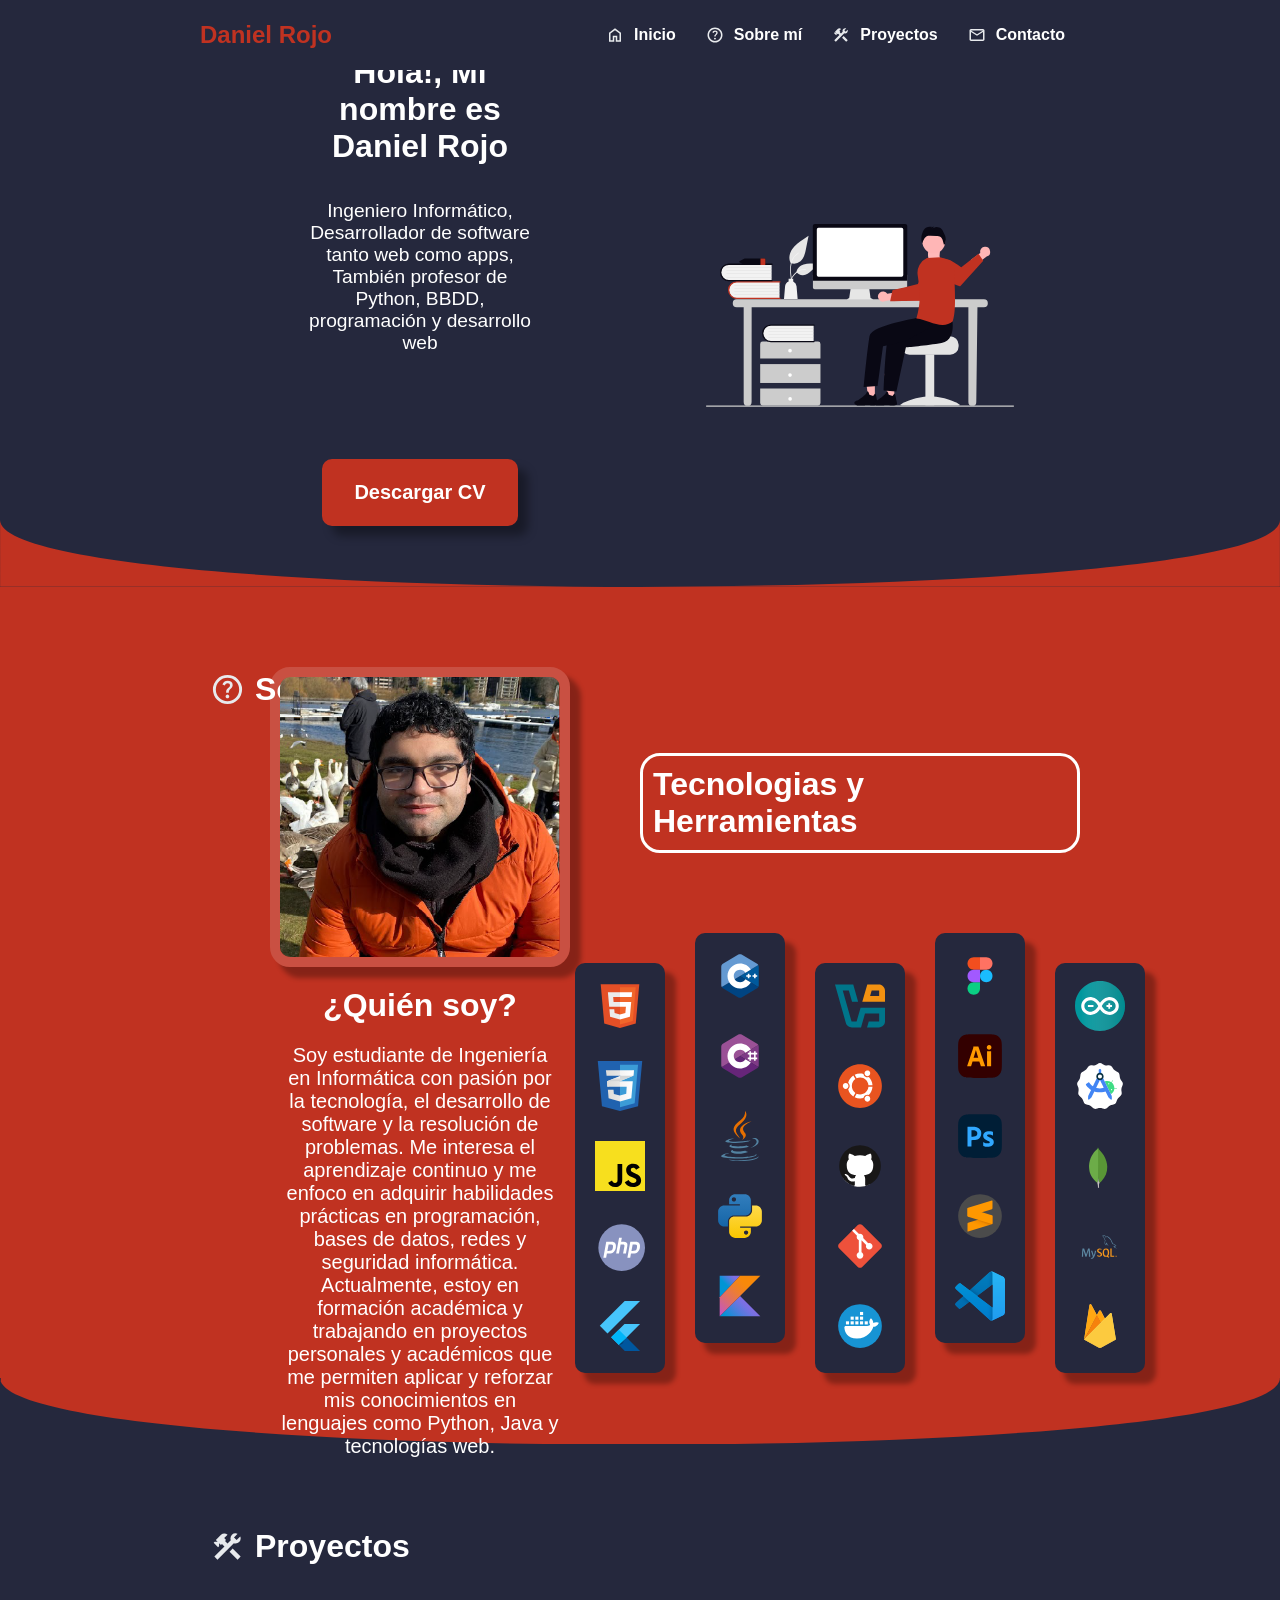
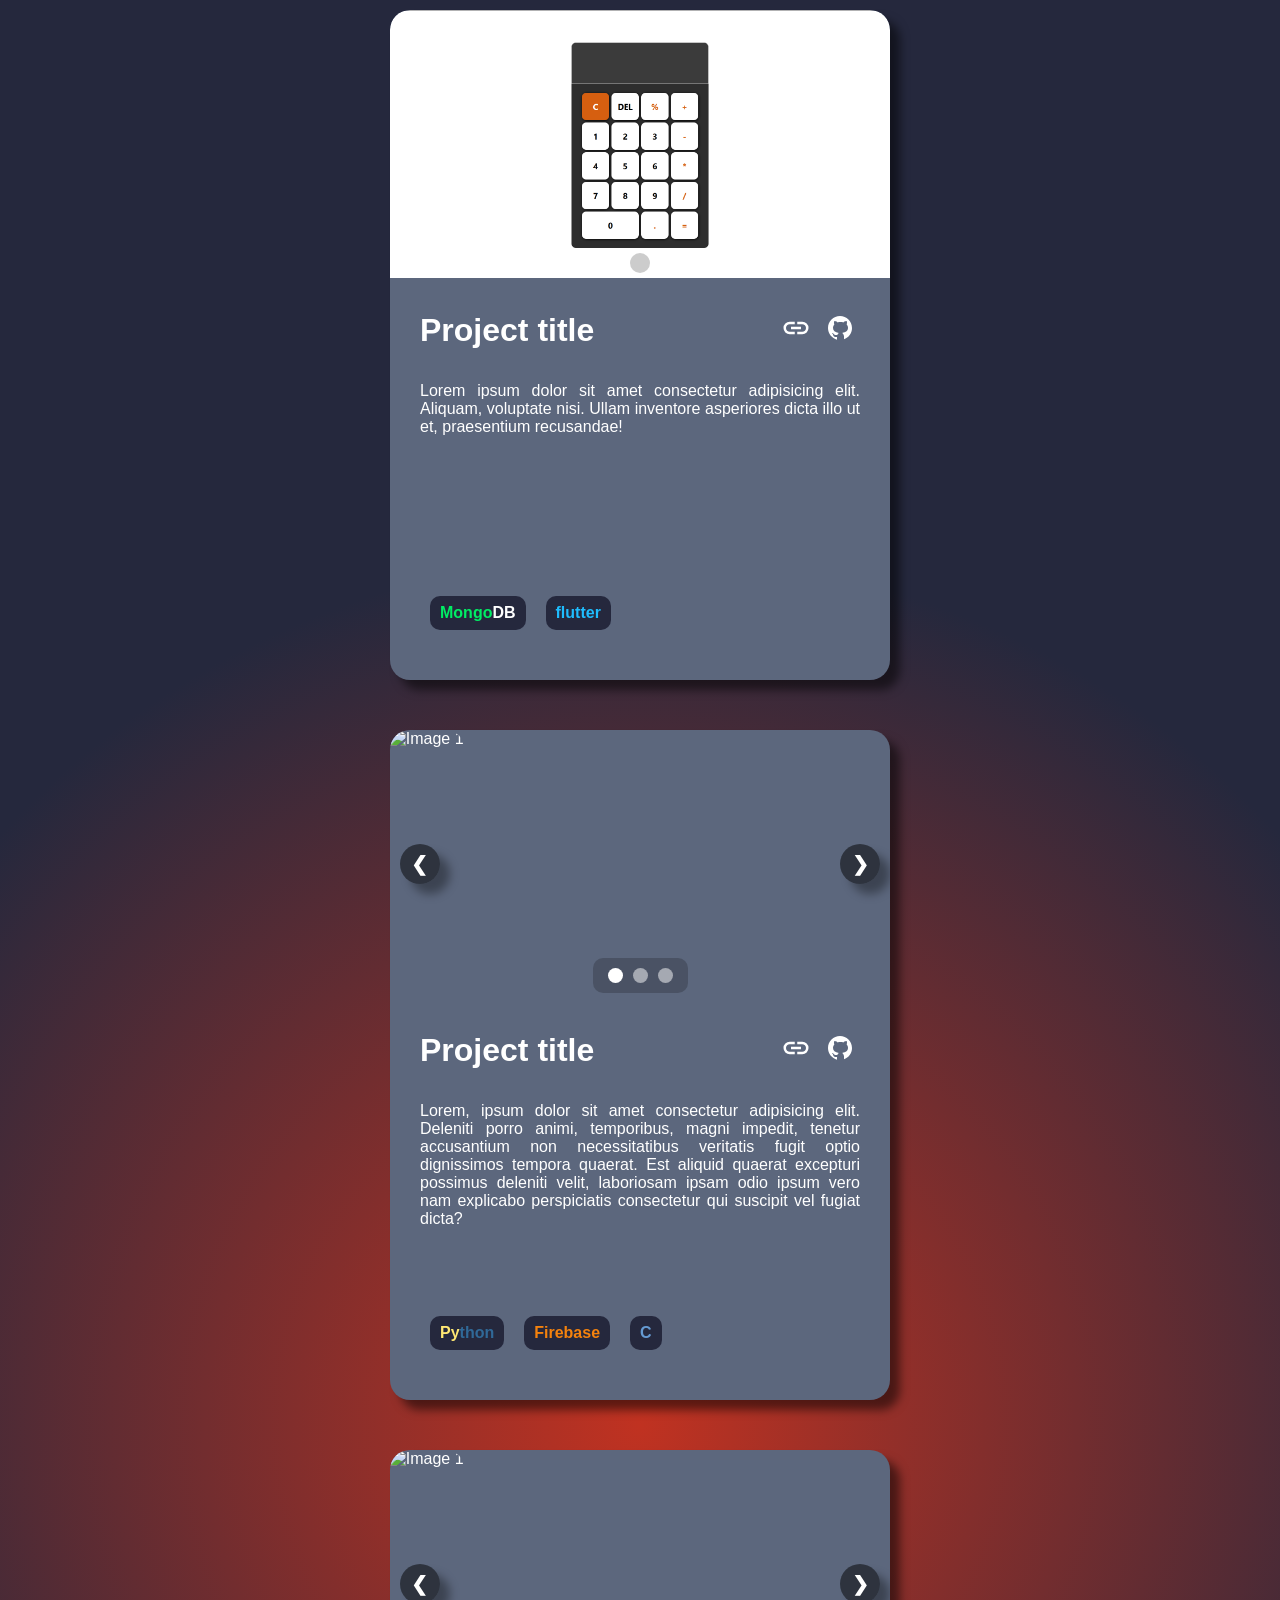
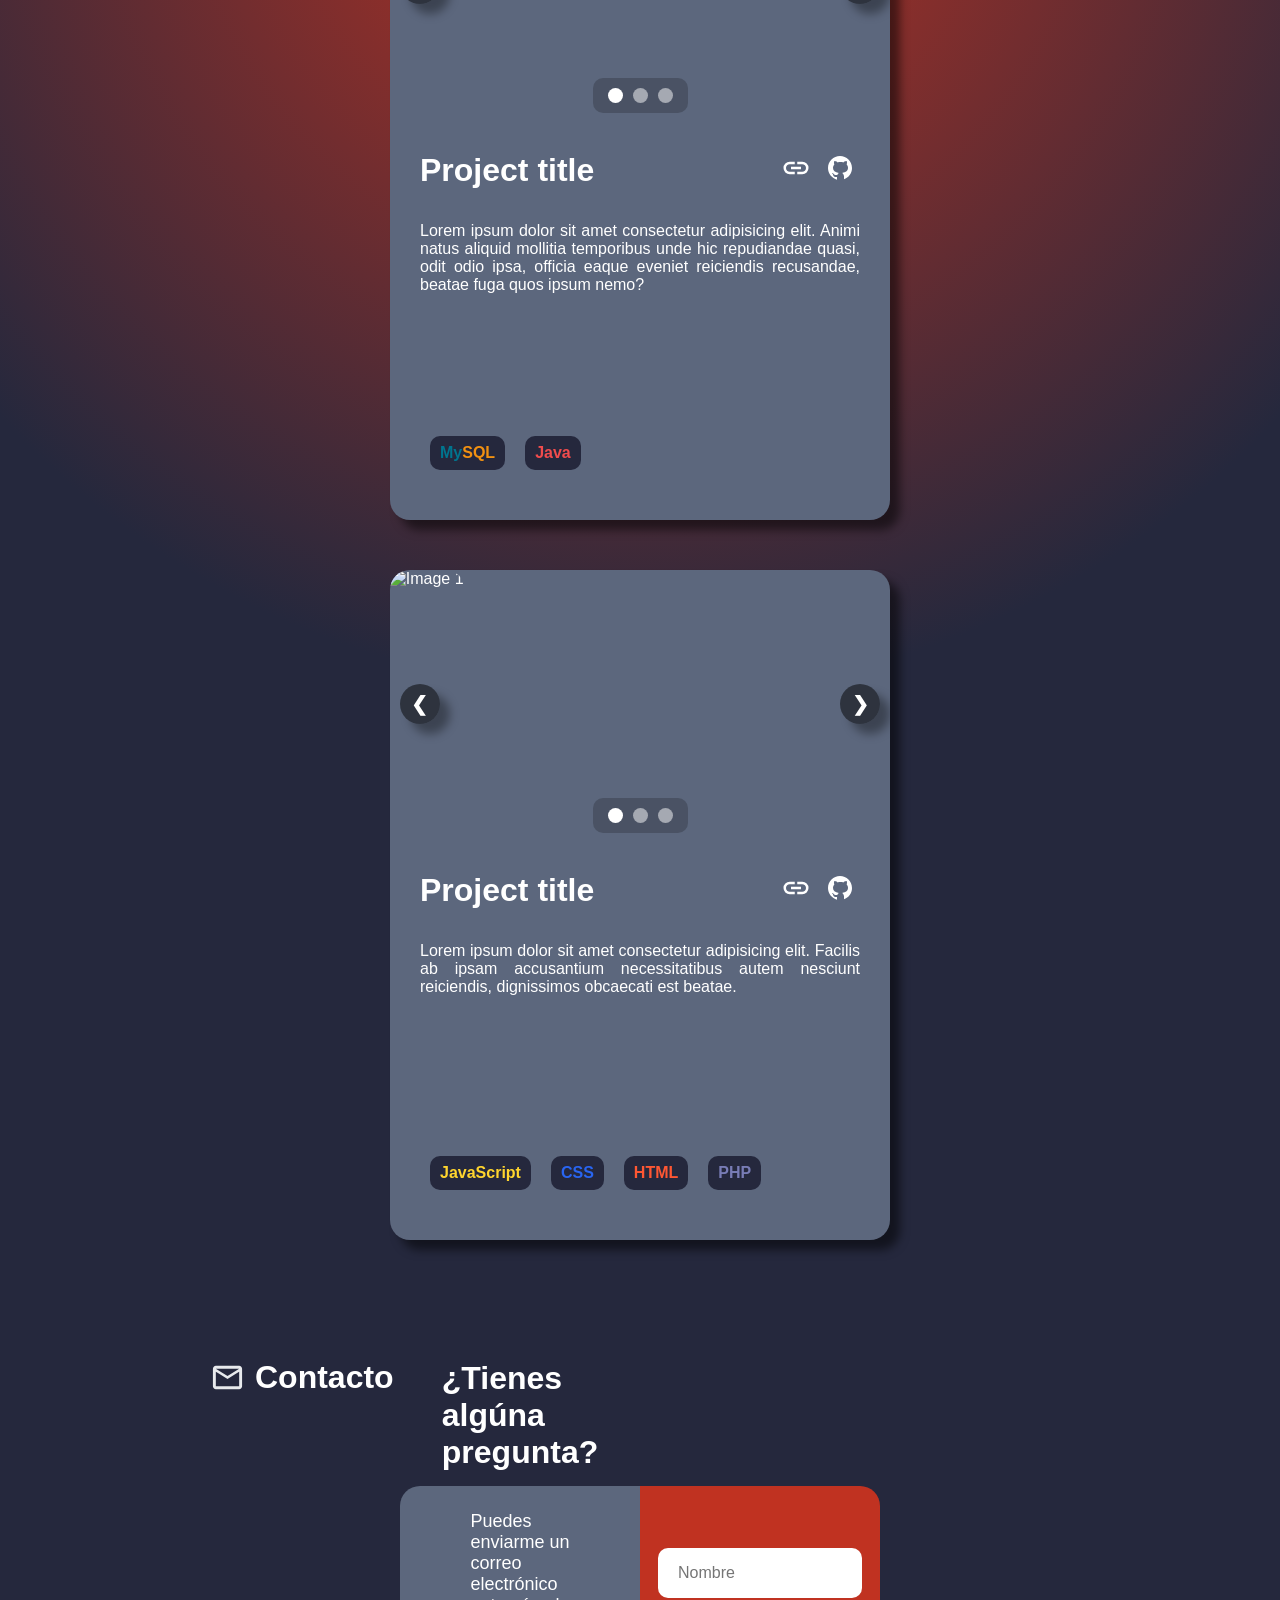
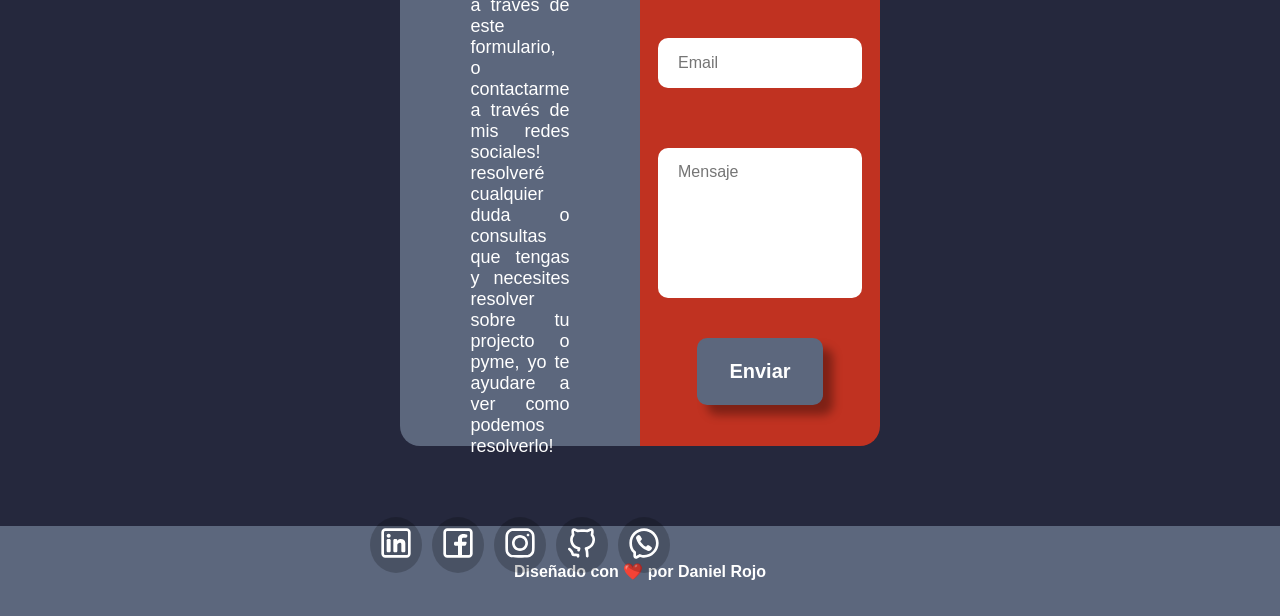
==== index.html @ 100f8d65 "website v1.9 mejoras version movil, mejoras de color" ====
<!DOCTYPE html>
<html lang="en">
<head>
    <meta charset="UTF-8">
    <meta name="viewport" content="width=device-width, initial-scale=1.0">
    <link rel="preconnect" href="https://fonts.googleapis.com">
    <link rel="preconnect" href="https://fonts.gstatic.com" crossorigin>
    <link rel="stylesheet" href="style.css">
    


    <title>Daniel Rojo DEV</title>
</head>
<body id="body">
    <nav>
        <div class="nav-wrapper">
            <div class="nav-logo">
                <ul>    
                    <li>
                        <a href="index.html">Daniel Rojo</a>
                    </li>
                </ul>
            </div>
            <div class="nav-links">
                <ul>
                    <li>
                        <a href="#body">
                            <svg xmlns="http://www.w3.org/2000/svg" height="28px" viewBox="0 -960 960 960" width="28px" fill="#e8eaed"><path d="M240-200h120v-240h240v240h120v-360L480-740 240-560v360Zm-80 80v-480l320-240 320 240v480H520v-240h-80v240H160Zm320-350Z"/></svg>
                            Inicio
                        </a>
                    </li>
                    <li>
                        <a href="#section-2-title">
                            <svg xmlns="http://www.w3.org/2000/svg" height="28px" viewBox="0 -960 960 960" width="28px" fill="#e8eaed"><path d="M478-240q21 0 35.5-14.5T528-290q0-21-14.5-35.5T478-340q-21 0-35.5 14.5T428-290q0 21 14.5 35.5T478-240Zm-36-154h74q0-33 7.5-52t42.5-52q26-26 41-49.5t15-56.5q0-56-41-86t-97-30q-57 0-92.5 30T342-618l66 26q5-18 22.5-39t53.5-21q32 0 48 17.5t16 38.5q0 20-12 37.5T506-526q-44 39-54 59t-10 73Zm38 314q-83 0-156-31.5T197-197q-54-54-85.5-127T80-480q0-83 31.5-156T197-763q54-54 127-85.5T480-880q83 0 156 31.5T763-763q54 54 85.5 127T880-480q0 83-31.5 156T763-197q-54 54-127 85.5T480-80Zm0-80q134 0 227-93t93-227q0-134-93-227t-227-93q-134 0-227 93t-93 227q0 134 93 227t227 93Zm0-320Z"/></svg>
                            Sobre mí
                        </a>
                    </li>
                    <li>
                        <a href="#section-4-title">
                            <svg xmlns="http://www.w3.org/2000/svg" height="28px" viewBox="0 -960 960 960" width="28px" fill="#e8eaed"><path d="M756-120 537-339l84-84 219 219-84 84Zm-552 0-84-84 276-276-68-68-28 28-51-51v82l-28 28-121-121 28-28h82l-50-50 142-142q20-20 43-29t47-9q24 0 47 9t43 29l-92 92 50 50-28 28 68 68 90-90q-4-11-6.5-23t-2.5-24q0-59 40.5-99.5T701-841q15 0 28.5 3t27.5 9l-99 99 72 72 99-99q7 14 9.5 27.5T841-701q0 59-40.5 99.5T701-561q-12 0-24-2t-23-7L204-120Z"/></svg>
                            Proyectos
                        </a>
                    </li>
                    <li>
                        <a href="#section-5-title">
                            <svg xmlns="http://www.w3.org/2000/svg" height="28px" viewBox="0 -960 960 960" width="28px" fill="#e8eaed"><path d="M160-160q-33 0-56.5-23.5T80-240v-480q0-33 23.5-56.5T160-800h640q33 0 56.5 23.5T880-720v480q0 33-23.5 56.5T800-160H160Zm320-280L160-640v400h640v-400L480-440Zm0-80 320-200H160l320 200ZM160-640v-80 480-400Z"/></svg>
                            Contacto
                        </a>
                    </li>
                </ul>
            </div>
        </div>
    </nav>

    <main class="main-wrapper">
        <div class="section section-1" id="section-1">
            <div class="section-wrapper">
                <div class="animated section-left section-left-1 ">
                    <h1>Hola!, Mi nombre es Daniel Rojo</h1>
                    <p>Ingeniero Informático, Desarrollador de software tanto web como apps, También profesor de Python, BBDD, programación y desarrollo web</p>
                    <button onclick="window.location.href='/resources/cv.pdf'">Descargar CV</button>        
                </div>
                <div class="animated section-right section-right-1">
                    <svg xmlns="http://www.w3.org/2000/svg" width="880.503" height="522.591" viewBox="0 0 880.503 522.591" xmlns:xlink="http://www.w3.org/1999/xlink" role="img" artist="Katerina Limpitsouni" source="https://undraw.co/"><g id="Group_146" data-name="Group 146" transform="translate(-707.855 -327.582)"><path id="Path_298-2072" data-name="Path 298" d="M.982,1.458s.305,11.9-.916,13.125S14.717,51.822,32.116,35.95s3.968-22.282,3.968-22.282-6.41-11.9-6.1-13.125-28.387,0-28.387,0Z" transform="translate(1351.259 391.148) rotate(30)" fill="#ffb9b9"/><path id="Path_2347-2073" data-name="Path 2347" d="M1128.044,412.839H421.259a11.316,11.316,0,0,0,0,22.631h20.02v270.7a11.316,11.316,0,0,0,22.631,0l.172-270.7h619.571v270.7a11.315,11.315,0,1,0,22.631,0l3.292-270.7h18.469a11.316,11.316,0,0,0,0-22.631Z" transform="translate(374.286 130.326)" fill="#ccc"/><path id="Path_2348-2074" data-name="Path 2348" d="M545.834,371.853v47.918H425.781a23.974,23.974,0,0,1-1.667-47.918q.833-.029,1.667,0Z" transform="translate(372.223 120.892)" fill="#f2f2f2"/><path id="Path_2349-2075" data-name="Path 2349" d="M549.266,419.607a1.844,1.844,0,0,1-1.843,1.843h-123.3a25.249,25.249,0,0,1,0-50.5h123.3a1.843,1.843,0,1,1,0,3.686h-123.3a21.563,21.563,0,0,0,0,43.126h123.3A1.844,1.844,0,0,1,549.266,419.607Z" transform="translate(371.74 120.688)" fill="#C03221"/><path id="Path_2350-2076" data-name="Path 2350" d="M542.939,380.978H413.929a.369.369,0,0,1-.007-.737H542.939a.369.369,0,0,1,0,.737Z" transform="translate(375.118 122.826)" fill="#ccc"/><path id="Path_2351-2077" data-name="Path 2351" d="M542.939,388.17H413.929a.369.369,0,1,1-.007-.737H542.939a.369.369,0,0,1,0,.737Z" transform="translate(375.118 124.48)" fill="#ccc"/><path id="Path_2352-2078" data-name="Path 2352" d="M542.939,395.361H413.929a.369.369,0,0,1-.007-.737H542.939a.369.369,0,0,1,0,.737Z" transform="translate(375.118 126.135)" fill="#ccc"/><path id="Path_2353-2079" data-name="Path 2353" d="M542.939,402.553H413.929a.369.369,0,1,1-.007-.737H542.939a.369.369,0,0,1,0,.737Z" transform="translate(375.118 127.79)" fill="#ccc"/><path id="Path_2354-2080" data-name="Path 2354" d="M527.437,330.812V378.73H407.384a23.974,23.974,0,0,1-1.667-47.918q.833-.029,1.667,0Z" transform="translate(367.989 111.449)" fill="#f2f2f2"/><path id="Path_2355-2081" data-name="Path 2355" d="M530.868,378.566a1.844,1.844,0,0,1-1.843,1.843h-123.3a25.249,25.249,0,0,1,0-50.5h123.3a1.843,1.843,0,1,1,0,3.686h-123.3a21.563,21.563,0,0,0,0,43.126h123.3a1.844,1.844,0,0,1,1.843,1.843Z" transform="translate(367.507 111.245)" fill="#090814"/><path id="Path_2356-2082" data-name="Path 2356" d="M524.541,339.937H395.531a.369.369,0,1,1-.007-.737H524.541a.369.369,0,1,1,0,.737Z" transform="translate(370.885 113.382)" fill="#ccc"/><path id="Path_2357-2083" data-name="Path 2357" d="M524.541,347.128H395.531a.369.369,0,1,1-.007-.737H524.541a.369.369,0,1,1,0,.737Z" transform="translate(370.885 115.037)" fill="#ccc"/><path id="Path_2358-2084" data-name="Path 2358" d="M524.541,354.32H395.531a.369.369,0,1,1-.007-.737H524.541a.369.369,0,1,1,0,.737Z" transform="translate(370.885 116.692)" fill="#ccc"/><path id="Path_2359-2085" data-name="Path 2359" d="M524.541,361.512H395.531a.369.369,0,1,1-.007-.737H524.541a.369.369,0,1,1,0,.737Z" transform="translate(370.885 118.346)" fill="#ccc"/><path id="Path_2360-2086" data-name="Path 2360" d="M646.112,559.8v-41.78a6.964,6.964,0,0,0-6.963-6.963H480.731a6.964,6.964,0,0,0-6.963,6.963V559.8Z" transform="translate(388.972 152.926)" fill="#ccc"/><rect id="Rectangle_635" data-name="Rectangle 635" width="172.344" height="53.966" transform="translate(862.74 728.395)" fill="#ccc"/><path id="Path_2361-2087" data-name="Path 2361" d="M473.768,620.029v41.78a6.964,6.964,0,0,0,6.963,6.964H639.148a6.963,6.963,0,0,0,6.963-6.963V620.029Z" transform="translate(388.972 178)" fill="#ccc"/><circle id="Ellipse_427" data-name="Ellipse 427" cx="5.223" cy="5.223" r="5.223" transform="translate(942.819 684.874)" fill="#fff"/><circle id="Ellipse_428" data-name="Ellipse 428" cx="5.223" cy="5.223" r="5.223" transform="translate(942.819 754.508)" fill="#fff"/><circle id="Ellipse_429" data-name="Ellipse 429" cx="5.223" cy="5.223" r="5.223" transform="translate(943.099 822.668)" fill="#fff"/><path id="Path_2362-2088" data-name="Path 2362" d="M625.086,472.333v47.918H505.033a23.974,23.974,0,1,1-1.669-47.918q.834-.029,1.669,0Z" transform="translate(390.458 144.013)" fill="#f2f2f2"/><path id="Path_2363-2089" data-name="Path 2363" d="M628.521,520.087a1.844,1.844,0,0,1-1.843,1.843H503.38a25.249,25.249,0,1,1-.03-50.5H626.678a1.843,1.843,0,1,1,0,3.686H503.38a21.563,21.563,0,1,0,0,43.126h123.3A1.844,1.844,0,0,1,628.521,520.087Z" transform="translate(389.973 143.808)" fill="#090814"/><path id="Path_2364-2090" data-name="Path 2364" d="M622.191,481.458H493.181a.369.369,0,1,1-.007-.737H622.191a.369.369,0,1,1,0,.737Z" transform="translate(393.354 145.946)" fill="#ccc"/><path id="Path_2365-2091" data-name="Path 2365" d="M622.191,488.65H493.181a.369.369,0,1,1-.007-.737H622.191a.369.369,0,1,1,0,.737Z" transform="translate(393.354 147.601)" fill="#ccc"/><path id="Path_2366-2092" data-name="Path 2366" d="M622.191,495.841H493.181a.369.369,0,1,1-.007-.737H622.191a.369.369,0,1,1,0,.737Z" transform="translate(393.354 149.255)" fill="#ccc"/><path id="Path_2367-2093" data-name="Path 2367" d="M622.191,503.033H493.181a.369.369,0,1,1-.007-.737H622.191a.369.369,0,1,1,0,.737Z" transform="translate(393.354 150.91)" fill="#ccc"/><path id="Path_2368-2094" data-name="Path 2368" d="M496.748,317.815h-54.7a3.379,3.379,0,0,0-1.5.348l-13.805,6.911a2.516,2.516,0,0,0,0,4.631l13.805,6.911a3.38,3.38,0,0,0,1.5.348h54.7a2.871,2.871,0,0,0,3.029-2.664V320.479A2.871,2.871,0,0,0,496.748,317.815Z" transform="translate(377.801 108.46)" fill="#090814"/><path id="Path_2369-2095" data-name="Path 2369" d="M488.435,320.479V334.3a2.871,2.871,0,0,1-3.029,2.664h-10.9V317.815h10.9A2.871,2.871,0,0,1,488.435,320.479Z" transform="translate(389.143 108.46)" fill="#C03221"/><g id="Group_145" data-name="Group 145" transform="translate(930.839 361.542)"><path id="Path_2370-2096" data-name="Path 2370" d="M216.167,522.649a29.518,29.518,0,0,0,28.5-5.021c9.983-8.379,13.114-22.184,15.66-34.967l7.533-37.809-15.771,10.86c-11.342,7.81-22.939,15.869-30.792,27.181s-11.281,26.753-4.971,38.993" transform="translate(-197.593 -444.852)" fill="#e6e6e6"/><path id="Path_2371-2097" data-name="Path 2371" d="M217.9,577.9c-1.6-11.627-3.238-23.4-2.118-35.156.994-10.437,4.179-20.631,10.661-28.989a48.223,48.223,0,0,1,12.373-11.212c1.237-.781,2.376,1.18,1.144,1.957a45.845,45.845,0,0,0-18.134,21.88c-3.948,10.042-4.582,20.989-3.9,31.656.411,6.451,1.283,12.86,2.162,19.26a1.174,1.174,0,0,1-.792,1.394,1.14,1.14,0,0,1-1.394-.792Z" transform="translate(-197.983 -454.326)" fill="#f2f2f2"/><path id="Path_2372-2098" data-name="Path 2372" d="M236.8,563.524a21.729,21.729,0,0,0,18.932,9.771c9.584-.455,17.574-7.144,24.766-13.494l21.274-18.783-14.08-.674c-10.125-.484-20.512-.936-30.156,2.186S239,553.167,237.238,563.15" transform="translate(-201.506 -460.527)" fill="#e6e6e6"/><path id="Path_2373-2099" data-name="Path 2373" d="M212.964,593.88c7.683-13.595,16.595-28.7,32.519-33.533a36.288,36.288,0,0,1,13.678-1.412c1.452.125,1.09,2.364-.36,2.239a33.712,33.712,0,0,0-21.828,5.775c-6.155,4.189-10.947,10.013-15,16.19-2.484,3.783-4.71,7.727-6.936,11.665C214.324,596.062,212.245,595.153,212.964,593.88Z" transform="translate(-197.554 -463.624)" fill="#f2f2f2"/><path id="Path_2374-2100" data-name="Path 2374" d="M197.644,613.664a16.453,16.453,0,0,1,10.082-13.781v-7.859h13.182v8.107a16.444,16.444,0,0,1,9.533,13.533l3.1,36.031h-39Z" transform="translate(-194.544 -469.098)" fill="#f2f2f2"/></g><path id="Path_2375-2101" data-name="Path 2375" d="M748.56,417.825l-5.775-2.432-3.962-28.951H686.065l-4.294,28.833-5.167,2.583a1.227,1.227,0,0,0,.549,2.324h70.931a1.227,1.227,0,0,0,.476-2.358Z" transform="translate(435.488 124.253)" fill="#e6e6e6"/><path id="Path_2376-2102" data-name="Path 2376" d="M860.626,397.37H601.465a5.134,5.134,0,0,1-5.123-5.134V355.691H865.749v36.545a5.134,5.134,0,0,1-5.123,5.134Z" transform="translate(417.176 117.177)" fill="#ccc"/><path id="Path_2377-2103" data-name="Path 2377" d="M866.064,400.14H596.15V243.771a6.2,6.2,0,0,1,6.19-6.189H859.874a6.2,6.2,0,0,1,6.19,6.189Z" transform="translate(417.132 90)" fill="#090814"/><path id="Path_2378-2104" data-name="Path 2378" d="M847.82,386.668H610.148a4.777,4.777,0,0,1-4.772-4.772V251.58a4.777,4.777,0,0,1,4.772-4.772H847.82a4.777,4.777,0,0,1,4.772,4.772V381.9a4.777,4.777,0,0,1-4.772,4.772Z" transform="translate(419.255 92.123)" fill="#fff"/><path id="Path_2379-2105" data-name="Path 2379" d="M752.456,398.6a14.289,14.289,0,0,1,21.731,2.8l32.148-5.716,8.238,18.689L769.061,421.8a14.366,14.366,0,0,1-16.6-23.2Z" transform="translate(452.02 126.176)" fill="#ffb6b6"/><path id="Path_2380-2106" data-name="Path 2380" d="M775.776,435.034l33.515-.418,4.242-.057,68.187-.859s18.517-17.665,34.641-35.853L914.1,381.5a66.783,66.783,0,0,0-22.392-41.349c-23.093,15.431-36.485,45.973-36.485,45.973l-42.279,10.112-4.23,1.011-26.27,6.278Z" transform="translate(458.464 113.601)" fill="#C03221"/><path id="Path_2381-2107" data-name="Path 2381" d="M941.565,498.962h-62.56c0,2.681-68.386,4.856-68.386,4.856a24.981,24.981,0,0,0-4.1,3.885,24.107,24.107,0,0,0-5.634,15.539v3.885a24.289,24.289,0,0,0,24.28,24.28h116.4a24.3,24.3,0,0,0,24.28-24.28v-3.885A24.314,24.314,0,0,0,941.565,498.962Z" transform="translate(464.242 150.143)" fill="#e4e4e4"/><rect id="Rectangle_636" data-name="Rectangle 636" width="25.252" height="145.754" transform="translate(1335.062 700.586)" fill="#e4e4e4"/><path id="Path_2382-2108" data-name="Path 2382" d="M799.312,663.139c0,2.728,38.265,1.055,85.467,1.055s85.467,1.673,85.467-1.055-38.265-24.365-85.467-24.365S799.312,660.41,799.312,663.139Z" transform="translate(463.879 182.314)" fill="#e4e4e4"/><path id="Path_2383-2109" data-name="Path 2383" d="M680.374,421.021H661.58l-8.94-72.488h27.736Z" transform="translate(565.854 407.778)" fill="#ffb6b6"/><path id="Path_2385-2110" data-name="Path 2385" d="M635.219,421.021H616.425l-8.94-72.488h27.736Z" transform="translate(555.464 407.778)" fill="#ffb6b6"/><circle id="Ellipse_430" data-name="Ellipse 430" cx="32.676" cy="32.676" r="32.676" transform="translate(1326.354 346.122)" fill="#ffb6b6"/><path id="Path_2387-2111" data-name="Path 2387" d="M956.891,463.163s10.964,57.975-30.752,65.358S824.2,541.093,824.2,541.093L797.163,667.26l-36.33-3.244s4.832-151.877,16.714-163.759S864.53,452.8,864.53,452.8Z" transform="translate(455.025 139.521)" fill="#090814"/><path id="Path_2388-2112" data-name="Path 2388" d="M886.119,441.471l-18.245,18.3S736.138,480.994,731.056,511.42c-7.673,45.937-16.735,145.831-16.735,145.831l39.608-2.971L769.46,540.728l63.372-14.415,72.1-39.293Z" transform="translate(444.323 136.915)" fill="#090814"/><path id="Path_2389-2113" data-name="Path 2389" d="M915.328,267.765C912.1,261.679,908,249.55,901.493,247.3a51.758,51.758,0,0,0-11.143-2.374l-11.066,4.256,6.023-4.684q-1.759-.1-3.516-.171l-7.467,2.872,3.82-2.971c-6.961-.071-14.146.652-19.54,4.89-4.6,3.613-9.154,17.3-9.891,23.1a44.184,44.184,0,0,0,.812,16.644l1.891,1.8a23.207,23.207,0,0,0,1.484-4.722,22.364,22.364,0,0,1,10.705-14.523l.1-.058c3.171-1.785,7.02-1.7,10.656-1.572l17.273.622c4.156.15,8.63.413,11.87,3.019a19.546,19.546,0,0,1,4.746,6.875c1.61,3.249,4.756,15.5,4.756,15.5s1.78-2.313,2.633-.592a59.533,59.533,0,0,0,2.478-13.818A27.073,27.073,0,0,0,915.328,267.765Z" transform="translate(475.146 91.528)" fill="#090814"/><path id="Path_2390-2114" data-name="Path 2390" d="M1003.029,290.891A14.289,14.289,0,0,0,990.1,308.577L963.82,327.96,971.7,346.8l36.723-27.894a14.366,14.366,0,0,0-5.4-28.017Z" transform="translate(501.732 102.258)" fill="#ffb6b6"/><path id="Path_2391-2115" data-name="Path 2391" d="M1017.691,326.762l-65.873,73.159s-31.5-10.085-55.865-21.018l-10.945-33.616a66.847,66.847,0,0,1-3.2-24.189c33.774-8.987,73.057,24.453,73.057,24.453l49.309-38.624Z" transform="translate(482.841 105.956)" fill="#C03221"/><path id="Path_2392-2116" data-name="Path 2392" d="M874.33,500.289c-11.752-4.06-23.9-8.257-37.013-9.833l-.563-.068.155-.545c13.569-47.643,10.182-78.119,3.533-123.9a46.241,46.241,0,0,1,26.507-48.59l.08-.036,37.437-2.379.085-.005,27.228,8.008a18.677,18.677,0,0,1,13.368,18.244c-.3,15.056.33,31.865.993,49.66,1.486,39.924,3.022,81.207-5.7,107.992l-.046.14-.116.091a44.4,44.4,0,0,1-28.392,9.973C899.669,509.042,887.2,504.734,874.33,500.289Z" transform="translate(472.495 107.798)" fill="#C03221"/><path id="Path_2393-2117" data-name="Path 2393" d="M989.567,663.07H111.609c-.7,0-1.272-.779-1.272-1.741s.57-1.741,1.272-1.741H989.567c.7,0,1.272.779,1.272,1.741S990.27,663.07,989.567,663.07Z" transform="translate(597.519 187.103)" fill="#ccc"/><path id="Path_94-2118" data-name="Path 94" d="M907.854,678.591a55.9,55.9,0,0,0,5.1-6.231c2.959-4.1,5.585,16.912,5.585,16.912s2.848,8.545,2.136,12.817-17.089,4.272-19.937,3.56-17.089,0-17.089,0H862.283c-18.513-8.544,0-14.241,0-14.241,5.7-.712,24.922-18.513,24.922-18.513l4.272-7.832c2.848-.712,5.7,9.969,5.7,9.969Z" transform="translate(277.878 141.014)" fill="#090814"/><path id="Path_2394-2119" data-name="Path 2394" d="M907.854,678.591a55.9,55.9,0,0,0,5.1-6.231c2.959-4.1,5.585,16.912,5.585,16.912s2.848,8.545,2.136,12.817-17.089,4.272-19.937,3.56-17.089,0-17.089,0H862.283c-18.513-8.544,0-14.241,0-14.241,5.7-.712,24.922-18.513,24.922-18.513l4.272-7.832c2.848-.712,5.7,9.969,5.7,9.969Z" transform="translate(333.164 141.014)" fill="#090814"/></g></svg>
                </div>
            </div>
        </div>
<!---------------------------------------------------------------------------------------------------------------------------------->
        <div class="section-decoration">
            <svg data-name="Layer 1" xmlns="http://www.w3.org/2000/svg" viewBox="0 0 1920 100"><defs></defs><path d="M1920.00017,100h-1920V0c-.66716,133.38847,1919.3324,133.27818,1920,0Z"/></svg>
        </div>
<!---------------------------------------------------------------------------------------------------------------------------------->
        <div class="section-title section-2-title" id="section-2-title">
            <div class="section-title-wrapper">
                <svg xmlns="http://www.w3.org/2000/svg" height="28px" viewBox="0 -960 960 960" width="28px" fill="#e8eaed"><path d="M478-240q21 0 35.5-14.5T528-290q0-21-14.5-35.5T478-340q-21 0-35.5 14.5T428-290q0 21 14.5 35.5T478-240Zm-36-154h74q0-33 7.5-52t42.5-52q26-26 41-49.5t15-56.5q0-56-41-86t-97-30q-57 0-92.5 30T342-618l66 26q5-18 22.5-39t53.5-21q32 0 48 17.5t16 38.5q0 20-12 37.5T506-526q-44 39-54 59t-10 73Zm38 314q-83 0-156-31.5T197-197q-54-54-85.5-127T80-480q0-83 31.5-156T197-763q54-54 127-85.5T480-880q83 0 156 31.5T763-763q54 54 85.5 127T880-480q0 83-31.5 156T763-197q-54 54-127 85.5T480-80Zm0-80q134 0 227-93t93-227q0-134-93-227t-227-93q-134 0-227 93t-93 227q0 134 93 227t227 93Zm0-320Z"/></svg>
                <h1>Sobre Mí</h1>
            </div>
        </div>
        <div class="section section-2" id="section-2">
            <div class="section-wrapper section-wrapper-2">
                <div class="animated section-left section-left-2 animated">
                    <img src="/resources/Profile.png" alt="">
                    <h1>¿Quién soy?</h1>
                    
                    <p>Soy estudiante de Ingeniería en Informática con pasión por la tecnología, el desarrollo de software y la resolución de problemas. Me interesa el aprendizaje continuo y me enfoco en adquirir habilidades prácticas en programación, bases de datos, redes y seguridad informática. Actualmente, estoy en formación académica y trabajando en proyectos personales y académicos que me permiten aplicar y reforzar mis conocimientos en lenguajes como Python, Java y tecnologías web.</p>
                </div>
                <div class="animated section-right section-right-2">
                    <div class="section-right-2-top">
                        <h1>Tecnologias y Herramientas</h1>
                    </div>
                    <div class="section-right-2-bottom">
                        <div class="section-right-2-grid grid-1">

                            <div class="grid-item item-1">
                                <div class="tooltip">
                                    <?xml version="1.0" encoding="utf-8"?><!-- Uploaded to: SVG Repo, www.svgrepo.com, Generator: SVG Repo Mixer Tools --><svg width="800px" height="800px" viewBox="0 0 32 32" xmlns="http://www.w3.org/2000/svg"><title>file_type_html</title><polygon points="5.902 27.201 3.655 2 28.345 2 26.095 27.197 15.985 30 5.902 27.201" style="fill:#e44f26"/><polygon points="16 27.858 24.17 25.593 26.092 4.061 16 4.061 16 27.858" style="fill:#f1662a"/><polygon points="16 13.407 11.91 13.407 11.628 10.242 16 10.242 16 7.151 15.989 7.151 8.25 7.151 8.324 7.981 9.083 16.498 16 16.498 16 13.407" style="fill:#ebebeb"/><polygon points="16 21.434 15.986 21.438 12.544 20.509 12.324 18.044 10.651 18.044 9.221 18.044 9.654 22.896 15.986 24.654 16 24.65 16 21.434" style="fill:#ebebeb"/><polygon points="15.989 13.407 15.989 16.498 19.795 16.498 19.437 20.507 15.989 21.437 15.989 24.653 22.326 22.896 22.372 22.374 23.098 14.237 23.174 13.407 22.341 13.407 15.989 13.407" style="fill:#fff"/><polygon points="15.989 7.151 15.989 9.071 15.989 10.235 15.989 10.242 23.445 10.242 23.445 10.242 23.455 10.242 23.517 9.548 23.658 7.981 23.732 7.151 15.989 7.151" style="fill:#fff"/></svg>
                                    <span class="tooltiptext">HTML</span>
                                </div> 
                            </div>
    
                            <div class="grid-item item-2">
                                <div class="tooltip">
                                    <svg xmlns="http://www.w3.org/2000/svg"  viewBox="0 0 296297 333333" xmlns:xlink="http://www.w3.org/1999/xlink" shape-rendering="geometricPrecision" text-rendering="geometricPrecision" image-rendering="optimizeQuality" fill-rule="evenodd" clip-rule="evenodd"><defs><linearGradient id="id4" gradientUnits="userSpaceOnUse" x1="54128.7" y1="79355.5" x2="240318" y2="79355.5"><stop offset="0" stop-color="#e8e7e5"/><stop offset="1" stop-color="#fff"/></linearGradient><linearGradient id="id5" gradientUnits="userSpaceOnUse" x1="62019.3" y1="202868" x2="233515" y2="202868"><stop offset="0" stop-color="#e8e7e5"/><stop offset="1" stop-color="#fff"/></linearGradient><linearGradient id="id6" gradientUnits="userSpaceOnUse" x1="104963" y1="99616.9" x2="104963" y2="171021"><stop offset="0" stop-color="#d1d3d4"/><stop offset=".388" stop-color="#d1d3d4"/><stop offset="1" stop-color="#d1d3d4"/></linearGradient><linearGradient id="id7" gradientUnits="userSpaceOnUse" xlink:href="#id6" x1="194179" y1="61185.8" x2="194179" y2="135407"/><mask id="id0"><linearGradient id="id1" gradientUnits="userSpaceOnUse" x1="104963" y1="99616.9" x2="104963" y2="171021"><stop offset="0" stop-opacity="0" stop-color="#fff"/><stop offset=".388" stop-color="#fff"/><stop offset="1" stop-opacity=".831" stop-color="#fff"/></linearGradient><path fill="url(#id1)" d="M61737 99467h86453v71704H61737z"/></mask><mask id="id2"><linearGradient id="id3" gradientUnits="userSpaceOnUse" x1="194179" y1="61185.8" x2="194179" y2="135407"><stop offset="0" stop-opacity="0" stop-color="#fff"/><stop offset=".388" stop-color="#fff"/><stop offset="1" stop-opacity=".831" stop-color="#fff"/></linearGradient><path fill="url(#id3)" d="M147890 61036h92578v74521h-92578z"/></mask><style>.fil6{fill:#000;fill-opacity:.05098}</style></defs><g id="Layer_x0020_1"><g id="_513085304"><path fill="#2062af" d="M268517 300922l-120369 32411-120371-32411L0 0h296297z"/><path fill="#3c9cd7" d="M148146 24374v283109l273 74 97409-26229 22485-256954z"/><path fill="#fff" d="M148040 99617l-86153 35880 2857 35524 83296-35614 88604-37883 3674-36339-92278 38432z"/><path mask="url(#id0)" fill="url(#id6)" d="M61887 135497l2857 35524 83295-35614V99617z"/><path mask="url(#id2)" fill="url(#id7)" d="M240318 61186l-92278 38431v35790l88604-37883z"/><path fill="url(#id5)" d="M62019 135497l2858 35524 127806 407-2859 47365-42055 11840-40428-10208-2450-29399H67327l4900 56756 75950 22457 75538-22050 9800-112692z"/><path class="fil6" d="M148040 135497H61888l2857 35524 83295 266v-35790zm0 95022l-408 114-40422-10208-2450-29399H67197l4899 56756 75944 22457v-39720z"/><path fill="url(#id4)" d="M54129 61186h186189l-3674 36339H58620l-4491-36339z"/><path class="fil6" d="M148040 61186H54129l4491 36339h89420z"/></g></g></svg>
                                    <span class="tooltiptext">CSS</span>
                                </div> 
                            </div>
    
                            <div class="grid-item item-3">
                                <div class="tooltip">
                                    <svg xmlns="http://www.w3.org/2000/svg" viewBox="0 0 630 630"><rect width="630" height="630" fill="#f7df1e"/><path d="m423.2 492.19c12.69 20.72 29.2 35.95 58.4 35.95 24.53 0 40.2-12.26 40.2-29.2 0-20.3-16.1-27.49-43.1-39.3l-14.8-6.35c-42.72-18.2-71.1-41-71.1-89.2 0-44.4 33.83-78.2 86.7-78.2 37.64 0 64.7 13.1 84.2 47.4l-46.1 29.6c-10.15-18.2-21.1-25.37-38.1-25.37-17.34 0-28.33 11-28.33 25.37 0 17.76 11 24.95 36.4 35.95l14.8 6.34c50.3 21.57 78.7 43.56 78.7 93 0 53.3-41.87 82.5-98.1 82.5-54.98 0-90.5-26.2-107.88-60.54zm-209.13 5.13c9.3 16.5 17.76 30.45 38.1 30.45 19.45 0 31.72-7.61 31.72-37.2v-201.3h59.2v202.1c0 61.3-35.94 89.2-88.4 89.2-47.4 0-74.85-24.53-88.81-54.075z"/></svg>
                                    <span class="tooltiptext">JavaScript</span>
                                </div> 
                            </div>
    
                            <div class="grid-item item-4">
                                <div class="tooltip">
                                    <?xml version="1.0" encoding="utf-8"?><!-- Uploaded to: SVG Repo, www.svgrepo.com, Generator: SVG Repo Mixer Tools --><svg width="50px" height="50px" viewBox="0 0 30 30" fill="none" xmlns="http://www.w3.org/2000/svg"><circle cx="16" cy="16" r="14" fill="#8892BF"/><path d="M14.4392 10H16.1192L15.6444 12.5242H17.154C17.9819 12.5419 18.5986 12.7269 19.0045 13.0793C19.4184 13.4316 19.5402 14.1014 19.3698 15.0881L18.5541 19.4889H16.8497L17.6288 15.2863C17.7099 14.8457 17.6856 14.533 17.5558 14.348C17.426 14.163 17.146 14.0705 16.7158 14.0705L15.3644 14.0573L14.3661 19.4889H12.6861L14.4392 10Z" fill="white"/><path fill-rule="evenodd" clip-rule="evenodd" d="M6.74092 12.5243H10.0036C10.9612 12.533 11.6552 12.8327 12.0854 13.4229C12.5156 14.0132 12.6576 14.8193 12.5115 15.8414C12.4548 16.3085 12.3289 16.7665 12.1341 17.2159C11.9474 17.6652 11.6878 18.0704 11.355 18.4317C10.9491 18.8898 10.5149 19.1805 10.0523 19.304C9.58969 19.4274 9.11076 19.489 8.61575 19.489H7.15484L6.69222 22H5L6.74092 12.5243ZM7.43485 17.9956L8.16287 14.0441H8.40879C8.49815 14.0441 8.5914 14.0396 8.6888 14.0309C9.33817 14.0221 9.87774 14.0882 10.308 14.2291C10.7462 14.37 10.8923 14.9031 10.7462 15.8282C10.5678 16.9296 10.2186 17.5727 9.69926 17.7577C9.1799 17.934 8.53053 18.0176 7.75138 18.0088H7.58094C7.53224 18.0088 7.48355 18.0043 7.43485 17.9956Z" fill="white"/><path fill-rule="evenodd" clip-rule="evenodd" d="M24.4365 12.5243H21.1738L19.4329 22H21.1251L21.5878 19.489H23.0487C23.5437 19.489 24.0226 19.4274 24.4852 19.304C24.9479 19.1805 25.382 18.8898 25.7879 18.4317C26.1207 18.0704 26.3803 17.6652 26.567 17.2159C26.7618 16.7665 26.8877 16.3085 26.9444 15.8414C27.0905 14.8193 26.9486 14.0132 26.5183 13.4229C26.0881 12.8327 25.3942 12.533 24.4365 12.5243ZM22.5958 14.0441L21.8678 17.9956C21.9165 18.0043 21.9652 18.0088 22.0139 18.0088H22.1843C22.9635 18.0176 23.6128 17.934 24.1322 17.7577C24.6515 17.5727 25.0007 16.9296 25.1792 15.8282C25.3253 14.9031 25.1792 14.37 24.7409 14.2291C24.3107 14.0882 23.7711 14.0221 23.1217 14.0309C23.0243 14.0396 22.9311 14.0441 22.8417 14.0441H22.5958Z" fill="white"/></svg>
                                    <span class="tooltiptext">PHP</span>
                                </div> 
                            </div>
    
                            <div class="grid-item item-5">
                                <div class="tooltip">
                                    <?xml version="1.0" encoding="UTF-8"?><svg width="800px" height="800px" viewBox="-30.5 0 317 317" version="1.1" xmlns="http://www.w3.org/2000/svg" xmlns:xlink="http://www.w3.org/1999/xlink" preserveAspectRatio="xMidYMid"><defs><linearGradient x1="3.9517088%" y1="26.9930287%" x2="75.8970734%" y2="52.9192657%" id="linearGradient-1"><stop stop-color="#000000" offset="0%"></stop><stop stop-color="#000000" stop-opacity="0" offset="100%"></stop></linearGradient></defs><g><polygon fill="#47C5FB" points="157.665785 0.000549356223 0.000549356223 157.665785 48.8009614 206.466197 255.267708 0.000549356223"></polygon><polygon fill="#47C5FB" points="156.567183 145.396793 72.1487107 229.815265 121.132608 279.530905 169.842925 230.820587 255.267818 145.396793"></polygon><polygon fill="#00569E" points="121.133047 279.531124 158.214592 316.61267 255.267159 316.61267 169.842266 230.820807"></polygon><polygon fill="#00B5F8" points="71.5995742 230.364072 120.401085 181.562561 169.842046 230.821136 121.132827 279.531454"></polygon><polygon fill-opacity="0.8" fill="url(#linearGradient-1)" points="121.132827 279.531454 161.692896 266.072227 165.721875 234.941308"></polygon></g></svg>
                                    <span class="tooltiptext">Flutter</span>
                                </div> 
                            </div>
                        </div>
    
                        <div class="section-right-2-grid grid-2">
                            <div class="grid-item item-">
                                <div class="tooltip">
                                    <?xml version="1.0" encoding="utf-8"?><svg width="100px" height="100px" viewBox="0 0 32 32" fill="none" xmlns="http://www.w3.org/2000/svg"><path d="M27.6947 22.9999C27.883 22.6617 28 22.2807 28 21.9385V10.0613C28 9.71913 27.8831 9.33818 27.6947 9L16 16L27.6947 22.9999Z" fill="#00599C"/><path d="M17.0395 29.7433L26.9611 23.8047C27.2469 23.6336 27.5067 23.3382 27.695 23L16.0003 16L4.30566 23C4.49398 23.3382 4.75382 23.6337 5.03955 23.8047L14.9611 29.7433C15.5326 30.0855 16.468 30.0855 17.0395 29.7433Z" fill="#004482"/><path d="M27.6947 8.99996C27.5064 8.6617 27.2465 8.36629 26.9608 8.19521L17.0392 2.25662C16.4677 1.91446 15.5323 1.91446 14.9608 2.25662L5.03922 8.19521C4.46761 8.53729 4 9.37709 4 10.0613V21.9386C4 22.2807 4.11694 22.6618 4.30533 23L16 16L27.6947 8.99996Z" fill="#659AD2"/><path d="M16.0385 24C11.6061 24 8 20.4112 8 16C8 11.5888 11.6061 8 16.0385 8C18.8458 8 21.4674 9.47569 22.919 11.8618L19.4765 13.9265C18.7492 12.736 17.4399 12 16.0385 12C13.8222 12 12.0193 13.7944 12.0193 16C12.0193 18.2056 13.8222 20 16.0385 20C17.4362 20 18.7421 19.2681 19.4707 18.0832L22.9205 20.1359C21.4692 22.5234 18.8467 24 16.0385 24Z" fill="white"/><path d="M23 15.4948H21.9999V14.5H21.0001V15.4948H20V16.4895H21.0001V17.4844H21.9999V16.4895H23V15.4948Z" fill="white"/><path d="M27 15.5H25.9999V14.5H25.0001V15.5H24V16.4999H25.0001V17.5H25.9999V16.4999H27V15.5Z" fill="white"/></svg>
                                    <span class="tooltiptext">C++</span>
                                </div> 
                            </div>
    
                            <div class="grid-item item-">
                                <div class="tooltip">
                                    <?xml version="1.0" encoding="utf-8"?><!-- Uploaded to: SVG Repo, www.svgrepo.com, Generator: SVG Repo Mixer Tools --><svg width="800px" height="800px" viewBox="0 0 32 32" fill="none" xmlns="http://www.w3.org/2000/svg"><path d="M27.6947 22.9999C27.883 22.6617 28 22.2807 28 21.9385V10.0613C28 9.71913 27.8831 9.33818 27.6947 9L16 16L27.6947 22.9999Z" fill="#7F3A86"/><path d="M17.0395 29.7433L26.9611 23.8047C27.2469 23.6336 27.5067 23.3382 27.695 23L16.0003 16L4.30566 23C4.49398 23.3382 4.75382 23.6337 5.03955 23.8047L14.9611 29.7433C15.5326 30.0855 16.468 30.0855 17.0395 29.7433Z" fill="#662579"/><path d="M27.6947 8.99996C27.5064 8.6617 27.2465 8.36629 26.9608 8.19521L17.0392 2.25662C16.4677 1.91446 15.5323 1.91446 14.9608 2.25662L5.03922 8.19521C4.46761 8.53729 4 9.37709 4 10.0613V21.9386C4 22.2807 4.11694 22.6618 4.30533 23L16 16L27.6947 8.99996Z" fill="#9A5196"/><path d="M16.0385 24C11.6061 24 8 20.4112 8 16C8 11.5888 11.6061 8 16.0385 8C18.8458 8 21.4674 9.47569 22.919 11.8618L19.4765 13.9265C18.7492 12.736 17.4399 12 16.0385 12C13.8222 12 12.0193 13.7944 12.0193 16C12.0193 18.2056 13.8222 20 16.0385 20C17.4362 20 18.7421 19.2681 19.4707 18.0832L22.9205 20.1359C21.4692 22.5234 18.8467 24 16.0385 24Z" fill="white"/><path fill-rule="evenodd" clip-rule="evenodd" d="M25.0001 13V13.9974H22.9999V13H22.0001V13.9974H21V15H22.0001V16.9948H21V18H22.0001V19H22.9999L23 18H25.0001V19H25.9999V18H27V17H25.9999V15H27V13.9974H25.9999V13H25.0001ZM25.0001 17V15H22.9999V16.9948L25.0001 17Z" fill="white"/></svg>
                                    <span class="tooltiptext">C#</span>
                                </div> 
                            </div>
    
                            <div class="grid-item item-">
                                <div class="tooltip">
                                    <?xml version="1.0" encoding="utf-8"?><!-- Uploaded to: SVG Repo, www.svgrepo.com, Generator: SVG Repo Mixer Tools --><svg width="800px" height="800px" viewBox="0 0 32 32" fill="none" xmlns="http://www.w3.org/2000/svg"><path d="M16.0497 8.44062C22.6378 3.32607 19.2566 0 19.2566 0C19.7598 5.28738 13.813 6.53583 12.2189 10.1692C11.1312 12.6485 12.9638 14.8193 16.0475 17.5554C15.7749 16.9494 15.3544 16.3606 14.9288 15.7645C13.4769 13.7313 11.9645 11.6132 16.0497 8.44062Z" fill="#E76F00"/><path d="M17.1015 18.677C17.1015 18.677 19.0835 17.0779 17.5139 15.3008C12.1931 9.27186 23.3333 6.53583 23.3333 6.53583C16.5317 9.8125 17.5471 11.7574 19.2567 14.1202C21.0871 16.6538 17.1015 18.677 17.1015 18.677Z" fill="#E76F00"/><path d="M22.937 23.4456C29.0423 20.3258 26.2195 17.3278 24.2492 17.7317C23.7662 17.8305 23.5509 17.9162 23.5509 17.9162C23.5509 17.9162 23.7302 17.64 24.0726 17.5204C27.9705 16.1729 30.9682 21.4949 22.8143 23.6028C22.8143 23.6029 22.9088 23.5198 22.937 23.4456Z" fill="#5382A1"/><path d="M10.233 19.4969C6.41312 18.9953 12.3275 17.6139 12.3275 17.6139C12.3275 17.6139 10.0307 17.4616 7.20592 18.8043C3.86577 20.3932 15.4681 21.1158 21.474 19.5625C22.0984 19.1432 22.9614 18.7798 22.9614 18.7798C22.9614 18.7798 20.5037 19.2114 18.0561 19.4145C15.0612 19.6612 11.8459 19.7093 10.233 19.4969Z" fill="#5382A1"/><path d="M11.6864 22.4758C9.55624 22.2592 10.951 21.2439 10.951 21.2439C5.43898 23.0429 14.0178 25.083 21.7199 22.8682C20.9012 22.5844 20.3806 22.0653 20.3806 22.0653C16.6163 22.7781 14.441 22.7553 11.6864 22.4758Z" fill="#5382A1"/><path d="M12.6145 25.6991C10.486 25.4585 11.7295 24.7474 11.7295 24.7474C6.72594 26.1222 14.7729 28.9625 21.1433 26.2777C20.0999 25.8787 19.3528 25.4181 19.3528 25.4181C16.5111 25.9469 15.1931 25.9884 12.6145 25.6991Z" fill="#5382A1"/><path d="M25.9387 27.3388C25.9387 27.3388 26.8589 28.0844 24.9252 28.6612C21.2481 29.7566 9.62093 30.0874 6.39094 28.7049C5.22984 28.2082 7.40723 27.5189 8.09215 27.3742C8.80646 27.2219 9.21466 27.2503 9.21466 27.2503C7.9234 26.3558 0.868489 29.0067 5.63111 29.7659C18.6195 31.8372 29.3077 28.8331 25.9387 27.3388Z" fill="#5382A1"/><path d="M28 28.9679C27.7869 31.6947 18.7877 32.2683 12.9274 31.8994C9.10432 31.6583 8.33812 31.0558 8.32691 31.047C11.9859 31.6402 18.1549 31.7482 23.1568 30.8225C27.5903 30.0016 28 28.9679 28 28.9679Z" fill="#5382A1"/></svg>
                                    <span class="tooltiptext">Java</span>
                                </div> 
                            </div>
    
                            <div class="grid-item item-">
                                <div class="tooltip">
                                    <?xml version="1.0" encoding="utf-8"?><!-- Uploaded to: SVG Repo, www.svgrepo.com, Generator: SVG Repo Mixer Tools --><svg width="800px" height="800px" viewBox="0 0 32 32" fill="none" xmlns="http://www.w3.org/2000/svg"><path fill-rule="evenodd" clip-rule="evenodd" d="M13.0164 2C10.8193 2 9.03825 3.72453 9.03825 5.85185V8.51852H15.9235V9.25926H5.97814C3.78107 9.25926 2 10.9838 2 13.1111L2 18.8889C2 21.0162 3.78107 22.7407 5.97814 22.7407H8.27322V19.4815C8.27322 17.3542 10.0543 15.6296 12.2514 15.6296H19.5956C21.4547 15.6296 22.9617 14.1704 22.9617 12.3704V5.85185C22.9617 3.72453 21.1807 2 18.9836 2H13.0164ZM12.0984 6.74074C12.8589 6.74074 13.4754 6.14378 13.4754 5.40741C13.4754 4.67103 12.8589 4.07407 12.0984 4.07407C11.3378 4.07407 10.7213 4.67103 10.7213 5.40741C10.7213 6.14378 11.3378 6.74074 12.0984 6.74074Z" fill="url(#paint0_linear_87_8204)"/><path fill-rule="evenodd" clip-rule="evenodd" d="M18.9834 30C21.1805 30 22.9616 28.2755 22.9616 26.1482V23.4815L16.0763 23.4815L16.0763 22.7408L26.0217 22.7408C28.2188 22.7408 29.9998 21.0162 29.9998 18.8889V13.1111C29.9998 10.9838 28.2188 9.25928 26.0217 9.25928L23.7266 9.25928V12.5185C23.7266 14.6459 21.9455 16.3704 19.7485 16.3704L12.4042 16.3704C10.5451 16.3704 9.03809 17.8296 9.03809 19.6296L9.03809 26.1482C9.03809 28.2755 10.8192 30 13.0162 30H18.9834ZM19.9015 25.2593C19.1409 25.2593 18.5244 25.8562 18.5244 26.5926C18.5244 27.329 19.1409 27.9259 19.9015 27.9259C20.662 27.9259 21.2785 27.329 21.2785 26.5926C21.2785 25.8562 20.662 25.2593 19.9015 25.2593Z" fill="url(#paint1_linear_87_8204)"/><defs><linearGradient id="paint0_linear_87_8204" x1="12.4809" y1="2" x2="12.4809" y2="22.7407" gradientUnits="userSpaceOnUse"><stop stop-color="#327EBD"/><stop offset="1" stop-color="#1565A7"/></linearGradient><linearGradient id="paint1_linear_87_8204" x1="19.519" y1="9.25928" x2="19.519" y2="30" gradientUnits="userSpaceOnUse"><stop stop-color="#FFDA4B"/><stop offset="1" stop-color="#F9C600"/></linearGradient></defs></svg>
                                    <span class="tooltiptext">Python</span>
                                </div> 
                            </div>
    
                            <div class="grid-item item-">
                                <div class="tooltip">
                                    <?xml version="1.0" encoding="utf-8"?><!-- Uploaded to: SVG Repo, www.svgrepo.com, Generator: SVG Repo Mixer Tools --><svg width="800px" height="800px" viewBox="0 0 32 32" fill="none" xmlns="http://www.w3.org/2000/svg"><path d="M3 28.9999L16.0433 15.9565L29 28.9999H3Z" fill="url(#paint0_linear_87_8183)"/><path d="M3 3H16.0433L3 16.75V3Z" fill="url(#paint1_linear_87_8183)"/><path d="M16.0433 3L3 16.7367V29L16.0433 15.9567L29 3H16.0433Z" fill="url(#paint2_linear_87_8183)"/><defs><linearGradient id="paint0_linear_87_8183" x1="9.91557" y1="35.0726" x2="22.1997" y2="22.7889" gradientUnits="userSpaceOnUse"><stop offset="0.097" stop-color="#0095D5"/><stop offset="0.301" stop-color="#238AD9"/><stop offset="0.621" stop-color="#557BDE"/><stop offset="0.864" stop-color="#7472E2"/><stop offset="1" stop-color="#806EE3"/></linearGradient><linearGradient id="paint1_linear_87_8183" x1="4.8239" y1="8.22556" x2="11.9583" y2="1.09116" gradientUnits="userSpaceOnUse"><stop offset="0.118" stop-color="#0095D5"/><stop offset="0.418" stop-color="#3C83DC"/><stop offset="0.696" stop-color="#6D74E1"/><stop offset="0.833" stop-color="#806EE3"/></linearGradient><linearGradient id="paint2_linear_87_8183" x1="-1.37753" y1="26.9044" x2="22.8167" y2="2.71007" gradientUnits="userSpaceOnUse"><stop offset="0.107" stop-color="#C757BC"/><stop offset="0.214" stop-color="#D0609A"/><stop offset="0.425" stop-color="#E1725C"/><stop offset="0.605" stop-color="#EE7E2F"/><stop offset="0.743" stop-color="#F58613"/><stop offset="0.823" stop-color="#F88909"/></linearGradient></defs></svg>
                                    <span class="tooltiptext">Kotlin</span>
                                </div> 
                            </div>
                        </div>
    
                        <div class="section-right-2-grid grid-3">
                            <div class="grid-item item-">
                                <div class="tooltip">
                                    <?xml version="1.0" encoding="utf-8"?><svg version="1.1" id="svg1" xmlns:svg="http://www.w3.org/2000/svg"xmlns="http://www.w3.org/2000/svg" xmlns:xlink="http://www.w3.org/1999/xlink" x="0px" y="0px" viewBox="0 0 512 437.8"style="enable-background:new 0 0 512 437.8;" xml:space="preserve"><style type="text/css">.st0{fill:#F29111;}.st1{fill:#00758A;}</style><g><path id="path19" class="st0" d="M330.6,0l-51.2,176.3H512v-113c0-18.7-8-35.6-20.8-47.1c-5.4-4.9-11.5-8.8-18.1-11.5C465.7,1.6,457,0,449,0H330.6z M375.6,60h74.2c1.3,0,2.4,1.1,2.4,2.4c0,0,0,0,0,0v54h-92.9L375.6,60z"/><path id="path17" class="st1" d="M0,0l110.6,389.9c2.8,9.7,5.3,14.8,9,20.2c1.3,2,2.8,3.8,4.3,5.6c3.7,4.4,7.9,8.1,12.6,11.2c5.2,3.5,10.4,6.1,16.3,8c6.9,2.2,13,2.9,21.2,2.9h92.3l40.9-141.4h145v79c0,1.3-1.1,2.4-2.4,2.4l0,0H345.7l-17.4,60h120.6c16.4,0,30.6-5.8,41.6-15.5c13.2-11.6,21.5-28,21.5-47.7V236.4H262l-40.9,141.4h-51.7L79.3,60h62.3l33,116.3h62.2L186.8,0H0z"/></g></svg>
                                    <span class="tooltiptext">VirtualBox</span>
                                </div> 
                            </div>
    
                            <div class="grid-item item-">
                                <div class="tooltip">
                                    <?xml version="1.0" encoding="utf-8"?><svg width="800px" height="800px" viewBox="0 0 32 32" fill="none" xmlns="http://www.w3.org/2000/svg"><path d="M30 16C30 23.728 23.735 30 16 30C8.265 30 2 23.728 2 16C2 8.265 8.265 2 16 2C23.735 2 30 8.265 30 16Z" fill="#E95420"/><path d="M6.82154 14.1563C5.81185 14.1563 5 14.9865 5 16.0035C5 17.0205 5.81867 17.8507 6.82154 17.8507C7.82442 17.8507 8.64309 17.0205 8.64309 16.0035C8.64309 14.9795 7.82442 14.1563 6.82154 14.1563ZM19.8316 22.5482C18.9583 23.0602 18.665 24.1879 19.163 25.0734C19.6679 25.959 20.7799 26.2634 21.6531 25.7514C22.5264 25.2395 22.8197 24.1118 22.3217 23.2262C21.8101 22.3476 20.698 22.0432 19.8316 22.5482ZM10.7785 16.0035C10.7785 14.177 11.6722 12.565 13.0434 11.5896L11.7131 9.32725C10.1167 10.4065 8.93645 12.06 8.43842 13.9902C9.01149 14.4676 9.37989 15.194 9.37989 16.0035C9.37989 16.8129 9.01149 17.5393 8.43842 18.0167C8.92962 19.9469 10.1167 21.6004 11.7131 22.6797L13.0434 20.4174C11.6722 19.4419 10.7785 17.8299 10.7785 16.0035ZM16.0998 10.6071C18.8833 10.6071 21.1619 12.7657 21.4007 15.5261L24 15.4846C23.8704 13.4506 22.9971 11.6241 21.6463 10.282C20.9504 10.5449 20.1522 10.5034 19.4632 10.1021C18.7673 9.69393 18.3375 9.01593 18.2147 8.26875C17.5393 8.08195 16.8298 7.97817 16.0998 7.97817C14.8377 7.97817 13.6506 8.27566 12.5932 8.80838L13.8621 11.1053C14.5375 10.787 15.3016 10.6071 16.0998 10.6071ZM16.0998 21.3998C15.3016 21.3998 14.5375 21.2199 13.8553 20.9017L12.5864 23.1985C13.6438 23.7313 14.8377 24.0287 16.093 24.0287C16.823 24.0287 17.5325 23.925 18.2079 23.7382C18.3239 22.9979 18.7605 22.313 19.4564 21.9048C20.1454 21.4966 20.9504 21.462 21.6395 21.7249C22.9835 20.3828 23.8636 18.5563 23.9932 16.5223L21.3939 16.4808C21.1619 19.2343 18.8833 21.3998 16.0998 21.3998ZM19.8248 9.45178C20.698 9.96374 21.8101 9.65933 22.3149 8.77378C22.8197 7.88824 22.5196 6.76054 21.6463 6.24859C20.7731 5.73663 19.661 6.04104 19.1562 6.92659C18.6582 7.81213 18.9583 8.93983 19.8248 9.45178Z" fill="white"/></svg>
                                    <span class="tooltiptext">Ubuntu/debain</span>
                                </div> 
                            </div>
    
                            <div class="grid-item item-">
                                <div class="tooltip">
                                    <?xml version="1.0" encoding="utf-8"?><svg width="800px" height="800px" viewBox="0 0 48 48" fill="none" xmlns="http://www.w3.org/2000/svg"><circle cx="24" cy="24" r="20" fill="#181717"/><path d="M6.81348 34.235C9.24811 38.3138 13.0939 41.4526 17.6772 42.9784C18.6779 43.1614 19.0425 42.5438 19.0425 42.0134C19.0425 41.7938 19.0388 41.4058 19.0339 40.8866C19.0282 40.2852 19.0208 39.5079 19.0155 38.6124C13.4524 39.8206 12.2787 35.931 12.2787 35.931C11.3689 33.6215 10.0576 33.0064 10.0576 33.0064C8.2417 31.7651 10.1951 31.7896 10.1951 31.7896C12.2025 31.9321 13.2584 33.8511 13.2584 33.8511C15.0424 36.9071 17.94 36.0243 19.0794 35.5135C19.2611 34.2207 19.7767 33.3391 20.3489 32.8394C15.908 32.3348 11.2387 30.6183 11.2387 22.9545C11.2387 20.7715 12.0184 18.9863 13.2977 17.5879C13.0914 17.082 12.4051 15.0488 13.4929 12.2949C13.4929 12.2949 15.1725 11.7571 18.9934 14.3453C20.5883 13.9021 22.2998 13.6798 24.0003 13.6725C25.6983 13.6798 27.4099 13.9021 29.0072 14.3453C32.8256 11.7571 34.5016 12.2949 34.5016 12.2949C35.5931 15.0488 34.9067 17.082 34.7005 17.5879C35.9823 18.9863 36.757 20.7715 36.757 22.9545C36.757 30.638 32.0804 32.3286 27.6247 32.8234C28.343 33.441 28.9827 34.6614 28.9827 36.5277C28.9827 38.3152 28.9717 39.8722 28.9644 40.9035C28.9608 41.4143 28.9581 41.7962 28.9581 42.0134C28.9581 42.5487 29.3178 43.1712 30.3332 42.976C33.9844 41.7572 37.1671 39.5154 39.5403 36.5903C35.8734 41.1108 30.274 44 23.9997 44C16.6943 44 10.3038 40.0832 6.81348 34.235Z" fill="white"/></svg>
                                    <span class="tooltiptext">GitHub</span>
                                </div> 
                            </div>
    
                            <div class="grid-item item-">
                                <div class="tooltip">
                                    <?xml version="1.0" encoding="utf-8"?><svg width="800px" height="800px" viewBox="0 0 32 32" fill="none" xmlns="http://www.w3.org/2000/svg"><path d="M2.58536 17.4132C1.80488 16.6327 1.80488 15.3673 2.58536 14.5868L14.5868 2.58536C15.3673 1.80488 16.6327 1.80488 17.4132 2.58536L29.4146 14.5868C30.1951 15.3673 30.1951 16.6327 29.4146 17.4132L17.4132 29.4146C16.6327 30.1951 15.3673 30.1951 14.5868 29.4146L2.58536 17.4132Z" fill="#EE513B"/><path d="M12.1489 5.06152L10.9336 6.27686L14.0725 9.41577C13.9455 9.68819 13.8746 9.99201 13.8746 10.3124C13.8746 11.222 14.4461 11.9981 15.2496 12.3012V19.9798C14.4461 20.2829 13.8746 21.059 13.8746 21.9686C13.8746 23.1422 14.826 24.0936 15.9996 24.0936C17.1732 24.0936 18.1246 23.1422 18.1246 21.9686C18.1246 21.144 17.6549 20.429 16.9684 20.0768V12.3117L19.9689 15.3122C19.8481 15.5791 19.7809 15.8754 19.7809 16.1874C19.7809 17.361 20.7323 18.3124 21.9059 18.3124C23.0795 18.3124 24.0309 17.361 24.0309 16.1874C24.0309 15.0138 23.0795 14.0624 21.9059 14.0624C21.6778 14.0624 21.4582 14.0983 21.2522 14.1648L18.0297 10.9423C18.0914 10.7433 18.1246 10.5317 18.1246 10.3124C18.1246 9.13878 17.1732 8.18738 15.9996 8.18738C15.7803 8.18738 15.5688 8.22061 15.3697 8.2823L12.1489 5.06152Z" fill="white"/></svg>
                                    <span class="tooltiptext">Git</span>
                                </div> 
                            </div>
    
                            <div class="grid-item item-">
                                <div class="tooltip">
                                    <?xml version="1.0" encoding="utf-8"?><svg width="800px" height="800px" viewBox="0 0 32 32" fill="none" xmlns="http://www.w3.org/2000/svg"><circle cx="16" cy="16" r="14" fill="#1794D4"/><path d="M18 7H16V9H18V7Z" fill="white"/><path d="M10 10H12V12H10V10Z" fill="white"/><path d="M6.00155 16.9414C6.17244 19.8427 7.90027 24 14 24C20.8 24 23.8333 19 24.5 16.5C25.3333 16.5 27.2 16 28 14C27.5 13.5 25.5 13.5 24.5 14C24.5 13.2 24 11.5 23 11C22.3333 11.6667 21.3 13.4 22.5 15C22 16 20.6667 16 20 16H6.9429C6.41342 16 5.97041 16.4128 6.00155 16.9414Z" fill="white"/><path d="M9 13H7V15H9V13Z" fill="white"/><path d="M10 13H12V15H10V13Z" fill="white"/><path d="M15 13H13V15H15V13Z" fill="white"/><path d="M16 13H18V15H16V13Z" fill="white"/><path d="M21 13H19V15H21V13Z" fill="white"/><path d="M15 10H13V12H15V10Z" fill="white"/><path d="M16 10H18V12H16V10Z" fill="white"/></svg>
                                    <span class="tooltiptext">Docker</span>
                                </div> 
                            </div>
                        </div>
    
                        <div class="section-right-2-grid grid-4">
    
                            <div class="grid-item item-1">
                                <div class="tooltip">                         
                                    <?xml version="1.0" encoding="utf-8"?><!-- Uploaded to: SVG Repo, www.svgrepo.com, Generator: SVG Repo Mixer Tools --><svg width="800px" height="800px" viewBox="0 0 32 32" fill="none" xmlns="http://www.w3.org/2000/svg"><path fill-rule="evenodd" clip-rule="evenodd" d="M16 16C16 13.7909 17.7909 12 20 12C22.2091 12 24 13.7909 24 16C24 18.2091 22.2091 20 20 20C17.7909 20 16 18.2091 16 16Z" fill="#1ABCFE"/><path fill-rule="evenodd" clip-rule="evenodd" d="M8 24C8 21.7909 9.79086 20 12 20H16V24C16 26.2091 14.2091 28 12 28C9.79086 28 8 26.2091 8 24Z" fill="#0ACF83"/><path fill-rule="evenodd" clip-rule="evenodd" d="M16 4V12H20C22.2091 12 24 10.2091 24 8C24 5.79086 22.2091 4 20 4H16Z" fill="#FF7262"/><path fill-rule="evenodd" clip-rule="evenodd" d="M8 8C8 10.2091 9.79086 12 12 12H16V4H12C9.79086 4 8 5.79086 8 8Z" fill="#F24E1E"/><path fill-rule="evenodd" clip-rule="evenodd" d="M8 16C8 18.2091 9.79086 20 12 20H16V12H12C9.79086 12 8 13.7909 8 16Z" fill="#A259FF"/></svg>
                                    <span class="tooltiptext">Figma</span>
                                </div> 
                            </div>
    
                            <div class="grid-item item-2">
                                <div class="tooltip">                         
                                    <?xml version="1.0" encoding="utf-8"?><!-- Uploaded to: SVG Repo, www.svgrepo.com, Generator: SVG Repo Mixer Tools --><svg width="800px" height="800px" viewBox="0 0 32 32" fill="none" xmlns="http://www.w3.org/2000/svg"><path d="M2 12.1333C2 8.58633 2 6.81283 2.69029 5.45806C3.29749 4.26637 4.26637 3.29749 5.45806 2.69029C6.81283 2 8.58633 2 12.1333 2H19.8667C23.4137 2 25.1872 2 26.5419 2.69029C27.7336 3.29749 28.7025 4.26637 29.3097 5.45806C30 6.81283 30 8.58633 30 12.1333V19.8667C30 23.4137 30 25.1872 29.3097 26.5419C28.7025 27.7336 27.7336 28.7025 26.5419 29.3097C25.1872 30 23.4137 30 19.8667 30H12.1333C8.58633 30 6.81283 30 5.45806 29.3097C4.26637 28.7025 3.29749 27.7336 2.69029 26.5419C2 25.1872 2 23.4137 2 19.8667V12.1333Z" fill="#330000"/><path d="M15.5686 19.5963H11.2297L10.3469 22.409C10.3224 22.5135 10.2262 22.5875 10.1215 22.5823H7.92384C7.79851 22.5823 7.75469 22.5117 7.79236 22.3704L11.549 11.2738C11.5866 11.1582 11.6242 11.0266 11.6617 10.8789C11.7109 10.6218 11.736 10.3606 11.7369 10.0987C11.7261 10.0213 11.7941 9.95294 11.8683 9.96378H14.8549C14.9424 9.96378 14.9924 9.9959 15.0051 10.0601L19.269 22.3897C19.3065 22.5182 19.269 22.5824 19.1563 22.5823H16.7144C16.6288 22.5921 16.547 22.5334 16.5266 22.4475L15.5686 19.5963ZM11.9059 17.1689H14.8737C14.3861 15.5027 13.8358 13.8584 13.3898 12.1793C12.9086 13.8613 12.3836 15.5365 11.9059 17.1689Z" fill="#FF9A00"/><path d="M21.8045 12.0058C21.6129 12.0137 21.4219 11.98 21.2438 11.907C21.0658 11.834 20.9048 11.7232 20.7714 11.582C20.6384 11.4346 20.535 11.2618 20.4673 11.0733C20.3996 10.8849 20.3689 10.6846 20.3769 10.4839C20.3701 10.2852 20.4042 10.0873 20.477 9.90305C20.5499 9.71881 20.6598 9.5524 20.7996 9.41468C20.938 9.27839 21.1014 9.17161 21.2804 9.10052C21.4593 9.02942 21.6502 8.99543 21.842 9.00049C22.2929 9.00049 22.6466 9.13856 22.9033 9.41468C23.0329 9.55818 23.1336 9.72648 23.1997 9.90995C23.2657 10.0934 23.2959 10.2885 23.2883 10.4839C23.2962 10.6853 23.2645 10.8864 23.1951 11.075C23.1258 11.2636 23.0201 11.436 22.8845 11.582C22.7428 11.7253 22.5736 11.8369 22.3878 11.9099C22.2019 11.9828 22.0033 12.0155 21.8045 12.0058ZM20.5084 22.3896V13.181C20.5084 13.0654 20.5583 13.0076 20.6587 13.0076H22.9691C23.0691 13.0076 23.1192 13.0654 23.1193 13.181V22.3896C23.1193 22.5182 23.0692 22.5824 22.9691 22.5823H20.6775C20.5648 22.5823 20.5084 22.5181 20.5084 22.3896Z" fill="#FF9A00"/></svg>
                                    <span class="tooltiptext">Illustrator</span>
                                </div> 
                            </div>
    
                            <div class="grid-item item-3">
                                <div class="tooltip">                         
                                    <?xml version="1.0" encoding="utf-8"?><!-- Uploaded to: SVG Repo, www.svgrepo.com, Generator: SVG Repo Mixer Tools --><svg width="800px" height="800px" viewBox="0 0 32 32" fill="none" xmlns="http://www.w3.org/2000/svg"><path d="M2 12.1333C2 8.58633 2 6.81283 2.69029 5.45806C3.29749 4.26637 4.26637 3.29749 5.45806 2.69029C6.81283 2 8.58633 2 12.1333 2H19.8667C23.4137 2 25.1872 2 26.5419 2.69029C27.7336 3.29749 28.7025 4.26637 29.3097 5.45806C30 6.81283 30 8.58633 30 12.1333V19.8667C30 23.4137 30 25.1872 29.3097 26.5419C28.7025 27.7336 27.7336 28.7025 26.5419 29.3097C25.1872 30 23.4137 30 19.8667 30H12.1333C8.58633 30 6.81283 30 5.45806 29.3097C4.26637 28.7025 3.29749 27.7336 2.69029 26.5419C2 25.1872 2 23.4137 2 19.8667V12.1333Z" fill="#001E36"/><path d="M8 22.5162V10.2034C8 10.1197 8.035 10.0718 8.11667 10.0718C9.3223 10.0718 10.5274 10 11.7333 10C13.6902 10 15.809 10.6691 16.5517 12.7162C16.7267 13.2188 16.82 13.7333 16.82 14.2718C16.82 15.3009 16.5867 16.1504 16.12 16.8205C14.8164 18.6923 12.557 18.6632 10.5317 18.6632V22.5043C10.5475 22.618 10.4506 22.6718 10.3567 22.6718H8.14C8.04667 22.6718 8 22.6239 8 22.5162ZM10.5433 12.3812V16.4017C11.3464 16.4605 12.1867 16.4669 12.9583 16.2103C13.8102 15.9645 14.2767 15.2272 14.2767 14.3436C14.3003 13.5907 13.8901 12.8683 13.1917 12.5966C12.4294 12.2796 11.3662 12.2606 10.5433 12.3812Z" fill="#31A8FF"/><path d="M24.0967 15.6074C23.7437 15.4213 23.3677 15.2852 22.979 15.2028C22.4796 15.0853 20.5098 14.6737 20.509 15.7037C20.5265 16.2787 21.4393 16.5604 21.8426 16.7247C23.2585 17.2108 24.8607 18.0797 24.8292 19.8264C24.8725 22.0008 22.7657 22.8701 20.9598 22.8703C20.0197 22.88 19.0403 22.7344 18.1799 22.3308C18.0977 22.2873 18.0449 22.1944 18.0484 22.0996V20.019C18.0391 19.9356 18.1287 19.8627 18.1987 19.9227C19.0417 20.4325 20.0409 20.6801 21.0162 20.6933C21.4467 20.6933 22.2999 20.6516 22.2935 20.019C22.2935 19.412 21.2728 19.1329 20.8659 18.9787C20.2761 18.7682 19.7169 18.4765 19.2036 18.1118C18.4862 17.6001 18.0362 16.7797 18.0484 15.8771C18.0442 13.8297 19.9835 12.9107 21.73 12.9103C22.5464 12.9035 23.4232 12.964 24.1832 13.2956C24.2925 13.3277 24.3151 13.4429 24.3147 13.546V15.4918C24.3216 15.6126 24.1875 15.6537 24.0967 15.6074Z" fill="#31A8FF"/></svg>
                                    <span class="tooltiptext">Photoshop</span>
                                </div> 
                            </div>
    
                            <div class="grid-item item-4">
                                <div class="tooltip">                         
                                    <?xml version="1.0" encoding="utf-8"?><!-- Uploaded to: SVG Repo, www.svgrepo.com, Generator: SVG Repo Mixer Tools --><svg width="800px" height="800px" viewBox="0 0 32 32" fill="none" xmlns="http://www.w3.org/2000/svg"><circle cx="16" cy="16" r="14" fill="#4B4B4B"/><path fill-rule="evenodd" clip-rule="evenodd" d="M23.9978 16.0579C23.9978 15.8235 23.8178 15.6883 23.5969 15.7555L8.40089 20.3934C8.17956 20.461 8 20.7061 8 20.9401V25.6803C8 25.9147 8.17956 26.0503 8.40089 25.9827L23.5969 21.3452C23.8178 21.2776 23.9978 21.0325 23.9978 20.7981V16.0579Z" fill="url(#paint0_linear_87_8106)"/><path fill-rule="evenodd" clip-rule="evenodd" d="M8 15.9092C8 16.1436 8.17956 16.3887 8.40089 16.4563L23.5991 21.0947C23.8204 21.1623 24 21.0267 24 20.7927V16.0521C24 15.8181 23.8204 15.573 23.5991 15.5054L8.40089 10.867C8.17956 10.7994 8 10.9346 8 11.169V15.9092V15.9092Z" fill="#FF9800"/><path fill-rule="evenodd" clip-rule="evenodd" d="M23.9978 6.31981C23.9978 6.08539 23.8178 5.94979 23.5969 6.01738L8.40089 10.6549C8.17956 10.7225 8 10.9676 8 11.202V15.9422C8 16.1766 8.17956 16.3118 8.40089 16.2446L23.5969 11.6067C23.8178 11.5391 23.9978 11.294 23.9978 11.06V6.31981Z" fill="#FF9800"/><defs><linearGradient id="paint0_linear_87_8106" x1="16.8175" y1="22.8745" x2="18.5031" y2="18.5899" gradientUnits="userSpaceOnUse"><stop stop-color="#FF9700"/><stop offset="0.53" stop-color="#F48E00"/><stop offset="1" stop-color="#D06F00"/></linearGradient></defs></svg>
                                    <span class="tooltiptext">Sublime Text 4</span>
                                </div> 
                            </div>
    
                            <div class="grid-item item-5">
                                <div class="tooltip">                         
                                    <svg viewBox="0 0 100 100" fill="none" xmlns="http://www.w3.org/2000/svg"><mask id="mask0" mask-type="alpha" maskUnits="userSpaceOnUse" x="0" y="0" width="100" height="100"><path fill-rule="evenodd" clip-rule="evenodd" d="M70.9119 99.3171C72.4869 99.9307 74.2828 99.8914 75.8725 99.1264L96.4608 89.2197C98.6242 88.1787 100 85.9892 100 83.5872V16.4133C100 14.0113 98.6243 11.8218 96.4609 10.7808L75.8725 0.873756C73.7862 -0.130129 71.3446 0.11576 69.5135 1.44695C69.252 1.63711 69.0028 1.84943 68.769 2.08341L29.3551 38.0415L12.1872 25.0096C10.589 23.7965 8.35363 23.8959 6.86933 25.2461L1.36303 30.2549C-0.452552 31.9064 -0.454633 34.7627 1.35853 36.417L16.2471 50.0001L1.35853 63.5832C-0.454633 65.2374 -0.452552 68.0938 1.36303 69.7453L6.86933 74.7541C8.35363 76.1043 10.589 76.2037 12.1872 74.9905L29.3551 61.9587L68.769 97.9167C69.3925 98.5406 70.1246 99.0104 70.9119 99.3171ZM75.0152 27.2989L45.1091 50.0001L75.0152 72.7012V27.2989Z" fill="white"/></mask><g mask="url(#mask0)"><path d="M96.4614 10.7962L75.8569 0.875542C73.4719 -0.272773 70.6217 0.211611 68.75 2.08333L1.29858 63.5832C-0.515693 65.2373 -0.513607 68.0937 1.30308 69.7452L6.81272 74.754C8.29793 76.1042 10.5347 76.2036 12.1338 74.9905L93.3609 13.3699C96.086 11.3026 100 13.2462 100 16.6667V16.4275C100 14.0265 98.6246 11.8378 96.4614 10.7962Z" fill="#0065A9"/><g filter="url(#filter0_d)"><path d="M96.4614 89.2038L75.8569 99.1245C73.4719 100.273 70.6217 99.7884 68.75 97.9167L1.29858 36.4169C-0.515693 34.7627 -0.513607 31.9063 1.30308 30.2548L6.81272 25.246C8.29793 23.8958 10.5347 23.7964 12.1338 25.0095L93.3609 86.6301C96.086 88.6974 100 86.7538 100 83.3334V83.5726C100 85.9735 98.6246 88.1622 96.4614 89.2038Z" fill="#007ACC"/></g><g filter="url(#filter1_d)"><path d="M75.8578 99.1263C73.4721 100.274 70.6219 99.7885 68.75 97.9166C71.0564 100.223 75 98.5895 75 95.3278V4.67213C75 1.41039 71.0564 -0.223106 68.75 2.08329C70.6219 0.211402 73.4721 -0.273666 75.8578 0.873633L96.4587 10.7807C98.6234 11.8217 100 14.0112 100 16.4132V83.5871C100 85.9891 98.6234 88.1786 96.4586 89.2196L75.8578 99.1263Z" fill="#1F9CF0"/></g><g style="mix-blend-mode:overlay" opacity="0.25"><path fill-rule="evenodd" clip-rule="evenodd" d="M70.8511 99.3171C72.4261 99.9306 74.2221 99.8913 75.8117 99.1264L96.4 89.2197C98.5634 88.1787 99.9392 85.9892 99.9392 83.5871V16.4133C99.9392 14.0112 98.5635 11.8217 96.4001 10.7807L75.8117 0.873695C73.7255 -0.13019 71.2838 0.115699 69.4527 1.44688C69.1912 1.63705 68.942 1.84937 68.7082 2.08335L29.2943 38.0414L12.1264 25.0096C10.5283 23.7964 8.29285 23.8959 6.80855 25.246L1.30225 30.2548C-0.513334 31.9064 -0.515415 34.7627 1.29775 36.4169L16.1863 50L1.29775 63.5832C-0.515415 65.2374 -0.513334 68.0937 1.30225 69.7452L6.80855 74.754C8.29285 76.1042 10.5283 76.2036 12.1264 74.9905L29.2943 61.9586L68.7082 97.9167C69.3317 98.5405 70.0638 99.0104 70.8511 99.3171ZM74.9544 27.2989L45.0483 50L74.9544 72.7012V27.2989Z" fill="url(#paint0_linear)"/></g></g><defs><filter id="filter0_d" x="-8.39411" y="15.8291" width="116.727" height="92.2456" filterUnits="userSpaceOnUse" color-interpolation-filters="sRGB"><feFlood flood-opacity="0" result="BackgroundImageFix"/><feColorMatrix in="SourceAlpha" type="matrix" values="0 0 0 0 0 0 0 0 0 0 0 0 0 0 0 0 0 0 127 0"/><feOffset/><feGaussianBlur stdDeviation="4.16667"/><feColorMatrix type="matrix" values="0 0 0 0 0 0 0 0 0 0 0 0 0 0 0 0 0 0 0.25 0"/><feBlend mode="overlay" in2="BackgroundImageFix" result="effect1_dropShadow"/><feBlend mode="normal" in="SourceGraphic" in2="effect1_dropShadow" result="shape"/></filter><filter id="filter1_d" x="60.4167" y="-8.07558" width="47.9167" height="116.151" filterUnits="userSpaceOnUse" color-interpolation-filters="sRGB"><feFlood flood-opacity="0" result="BackgroundImageFix"/><feColorMatrix in="SourceAlpha" type="matrix" values="0 0 0 0 0 0 0 0 0 0 0 0 0 0 0 0 0 0 127 0"/><feOffset/><feGaussianBlur stdDeviation="4.16667"/><feColorMatrix type="matrix" values="0 0 0 0 0 0 0 0 0 0 0 0 0 0 0 0 0 0 0.25 0"/><feBlend mode="overlay" in2="BackgroundImageFix" result="effect1_dropShadow"/><feBlend mode="normal" in="SourceGraphic" in2="effect1_dropShadow" result="shape"/></filter><linearGradient id="paint0_linear" x1="49.9392" y1="0.257812" x2="49.9392" y2="99.7423" gradientUnits="userSpaceOnUse"><stop stop-color="white"/><stop offset="1" stop-color="white" stop-opacity="0"/></linearGradient></defs></svg>
                                    <span class="tooltiptext">VS Code</span>
                                </div> 
                            </div>
    
                        </div>
    
                        <div class="section-right-2-grid grid-5">
    
                            <div class="grid-item item-1">
                                <div class="tooltip">
                                    <svg xmlns="http://www.w3.org/2000/svg" width="2499" height="2500" viewBox="0 0 1372.201 1372.684"><path fill="#00979D" stroke="#81C9CB" stroke-width=".932" stroke-miterlimit="10" d="M1371.701 686.024c0 378.658-306.972 685.605-685.549 685.605C307.451 1371.629.5 1064.682.5 686.024.5 307.455 307.451.483 686.152.483c378.594.001 685.549 306.972 685.549 685.541z"/><linearGradient id="a" gradientUnits="userSpaceOnUse" x1="-16.3" y1="16.071" x2="1354.901" y2="16.071" gradientTransform="matrix(1 0 0 -1 16.8 702.696)"><stop offset=".117" stop-color="#fff" stop-opacity="0"/><stop offset=".252" stop-color="#c0d1d3" stop-opacity=".153"/><stop offset=".387" stop-color="#91b3b7" stop-opacity=".306"/><stop offset=".52" stop-color="#6d9fa3" stop-opacity=".457"/><stop offset=".65" stop-color="#4d9195" stop-opacity=".604"/><stop offset=".776" stop-color="#30888b" stop-opacity=".746"/><stop offset=".895" stop-color="#148386" stop-opacity=".881"/><stop offset="1" stop-color="#008184"/></linearGradient><linearGradient id="b" gradientUnits="userSpaceOnUse" x1="-16.8" y1="16.071" x2="1355.401" y2="16.071" gradientTransform="matrix(1 0 0 -1 16.8 702.696)"><stop offset="0" stop-color="#fff" stop-opacity="0"/><stop offset=".153" stop-color="#c0d1d3" stop-opacity=".153"/><stop offset=".306" stop-color="#91b3b7" stop-opacity=".306"/><stop offset=".457" stop-color="#6d9fa3" stop-opacity=".457"/><stop offset=".604" stop-color="#4d9195" stop-opacity=".604"/><stop offset=".746" stop-color="#30888b" stop-opacity=".746"/><stop offset=".881" stop-color="#148386" stop-opacity=".881"/><stop offset="1" stop-color="#008184"/></linearGradient><path opacity=".5" fill="url(#a)" stroke="url(#b)" stroke-miterlimit="10" d="M1371.701 686.595c0 378.65-306.972 685.606-685.549 685.606C307.451 1372.201.5 1065.23.5 686.595.5 308.019 307.451 1.048 686.152 1.048c378.594.016 685.549 306.97 685.549 685.547z"/><g fill="#FFF"><path d="M947.959 931.196c-12.909 0-26.127-.929-39.127-2.864-108.978-15.554-181.848-93.822-222.665-153.989-40.946 60.166-113.811 138.512-222.74 154.045a275.864 275.864 0 0 1-39.133 2.785c-67.753 0-131.358-25.217-179.201-71.003-48.299-46.165-74.951-108.114-74.951-174.171 0-66.14 26.651-128.004 75.021-174.253 47.797-45.793 111.449-70.936 179.231-70.936 12.918 0 26.067.928 39.023 2.783 108.932 15.535 181.794 93.813 222.743 153.99 40.825-60.177 113.689-138.432 222.658-153.99 13-1.863 26.148-2.783 39.066-2.783 67.753 0 131.401 25.208 179.197 70.936 48.345 46.249 74.937 108.113 74.937 174.253 0 66.057-26.524 128.006-74.868 174.171-47.881 45.785-111.434 71.026-179.191 71.026M734.42 686.024c21.283 40.534 84.067 141.676 186.692 156.375 8.984 1.236 18.028 1.923 26.839 1.923 92.185 0 167.225-71.002 167.225-158.322s-75.023-158.321-167.291-158.321c-8.812 0-17.853.629-26.753 1.921-102.644 14.664-165.428 115.806-186.712 156.424M424.393 527.702c-92.308 0-167.36 70.998-167.36 158.321 0 87.305 75.021 158.322 167.245 158.322 8.852 0 17.897-.688 26.879-1.922 102.629-14.697 165.394-115.783 186.689-156.375-21.237-40.535-84.061-141.761-186.689-156.376-8.877-1.341-17.945-1.97-26.764-1.97"/><path d="M354.37 662.051h152.625v49.181H354.37zM1016.484 662.051h-51.671v-51.747h-49.348v51.747h-51.648v49.181h51.648v51.737h49.348v-51.737h51.671z"/></g></svg>
                                    <span class="tooltiptext">Arduino IDE</span>
                                </div> 
                            </div>
    
                            <div class="grid-item item-2">
                                <div class="tooltip">                         
                                    <svg width="128" height="128" viewBox="0 0 128 128" fill="none" xmlns="http://www.w3.org/2000/svg"><path opacity="0.2" d="M49.8535 123.492C47.8751 123.023 46.2193 121.926 43.9021 119.549C40.0315 115.578 36.8904 113.925 31.4309 112.985C25.7674 112.01 23.2506 109.905 21.7375 104.877C19.8698 98.6708 17.9177 95.6985 13.6285 92.5305C8.7629 88.9366 7.51452 85.7674 8.70211 80.0242C9.80208 74.7048 9.38087 70.9229 7.14689 66.0604C4.48145 60.2587 4.81049 57.1586 8.5962 52.4053C12.0668 48.0478 13.1561 45.1674 13.6759 38.9737C14.2004 32.7233 15.9394 30.159 21.0608 28.0837C25.3351 26.3518 28.9917 23.3452 31.0189 19.8957C33.3632 15.9068 33.7054 15.4495 35.1579 14.3658C37.5018 12.6171 39.3969 12.1325 43.0061 12.3588C49.2755 12.7519 52.6358 11.9991 56.846 9.25832C62.3354 5.68473 65.6639 5.68473 71.1534 9.25832C75.3636 11.9991 78.7239 12.7519 84.9933 12.3588C90.922 11.987 93.389 13.5434 97.0028 19.9355C98.7937 23.1032 102.454 26.1862 106.461 27.9007C112.167 30.3428 113.825 32.5717 114.246 38.3638C114.702 44.6367 115.988 48.144 119.395 52.4053C123.189 57.1501 123.52 60.2531 120.852 66.0604C118.619 70.9229 118.197 74.7048 119.297 80.0242C120.485 85.7674 119.236 88.9366 114.371 92.5305C110.082 95.6985 108.13 98.6708 106.262 104.877C104.749 109.905 102.232 112.01 96.5685 112.985C91.0974 113.927 87.9527 115.585 84.0973 119.562C79.8233 123.969 76.7594 124.697 70.7842 122.721C65.8971 121.106 62.1344 121.099 57.2668 122.697C53.8571 123.816 52.0396 124.011 49.8535 123.492V123.492Z" fill="black"/><path d="M49.8535 122.321C47.8751 121.851 46.2193 120.754 43.9021 118.377C40.0315 114.407 36.8904 112.753 31.4309 111.814C25.7674 110.839 23.2506 108.733 21.7375 103.706C19.8698 97.499 17.9177 94.5267 13.6285 91.3586C8.7629 87.7647 7.51452 84.5955 8.70211 78.8524C9.80208 73.5329 9.38087 69.751 7.14689 64.8885C4.48145 59.0868 4.81049 55.9867 8.5962 51.2335C12.0668 46.8759 13.1561 43.9955 13.6759 37.8018C14.2004 31.5514 15.9394 28.9871 21.0608 26.9119C25.3351 25.1799 28.9917 22.1733 31.0189 18.7238C33.3632 14.7349 33.7054 14.2776 35.1579 13.194C37.5018 11.4452 39.3969 10.9606 43.0061 11.1869C49.2755 11.58 52.6358 10.8273 56.846 8.08645C62.3354 4.51285 65.6639 4.51285 71.1534 8.08645C75.3636 10.8273 78.7239 11.58 84.9933 11.1869C90.922 10.8151 93.389 12.3715 97.0028 18.7636C98.7937 21.9314 102.454 25.0143 106.461 26.7289C112.167 29.1709 113.825 31.3998 114.246 37.192C114.702 43.4648 115.988 46.9721 119.395 51.2335C123.189 55.9782 123.52 59.0812 120.852 64.8885C118.619 69.751 118.197 73.5329 119.297 78.8524C120.485 84.5955 119.236 87.7647 114.371 91.3586C110.082 94.5267 108.13 97.499 106.262 103.706C104.749 108.733 102.232 110.839 96.5685 111.814C91.0974 112.755 87.9527 114.414 84.0973 118.39C79.8233 122.798 76.7594 123.525 70.7842 121.55C65.8971 119.934 62.1344 119.927 57.2668 121.525C53.8571 122.644 52.0396 122.839 49.8535 122.321V122.321Z" fill="white"/><path d="M85.0051 59.0295C84.6361 58.2764 84.9524 57.3728 85.7054 57.0038C86.4584 56.6349 87.362 56.9511 87.731 57.7041C88.1 58.4572 87.7837 59.3608 87.0307 59.7298C86.2777 60.0987 85.3741 59.7825 85.0051 59.0295ZM92.332 74.0898C91.963 73.3368 92.2792 72.4332 93.0323 72.0642C93.7853 71.6952 94.6889 72.0115 95.0579 72.7645C95.4269 73.5175 95.1106 74.4211 94.3576 74.7901C93.6046 75.1591 92.7009 74.8428 92.332 74.0898ZM92.972 54.549C88.1527 51.1077 81.865 50.2192 76.0442 52.4707L91.9554 85.1893C97.3169 82.004 100.495 76.4995 100.766 70.5883L106.805 71.0175C107.151 71.0401 107.453 70.7841 107.475 70.4301C107.498 70.0837 107.242 69.7825 106.888 69.76L100.773 69.3232C100.713 66.7479 100.096 64.1199 98.8681 61.5897C97.6407 59.0671 95.954 56.9587 93.966 55.3171L97.3998 50.2342C97.5955 49.9481 97.5202 49.5565 97.2341 49.3607C96.948 49.1649 96.5564 49.2402 96.3606 49.5264L92.972 54.5415" fill="#3DDC84"/><path d="M78.3033 66.8683C73.8153 69.037 68.9884 70.1364 63.9583 70.1364C52.6254 70.1364 42.3316 64.3834 36.3301 55.2267C35.8557 54.5038 34.8768 54.3306 34.1765 54.8426L28.4008 59.0972C27.7457 59.5791 27.5951 60.4978 28.0544 61.1755C35.9385 72.9452 49.2895 80.3172 63.9583 80.3172C70.5321 80.3172 76.8499 78.8789 82.731 76.0401L78.3033 66.8683Z" fill="#4285F4"/><path d="M63.9057 30.6708H67.0307V23.7656C67.0307 22.0412 65.6301 20.6406 63.9057 20.6406C62.1813 20.6406 60.7806 22.0412 60.7806 23.7656V30.6708H63.9057Z" fill="#4285F4"/><path d="M55.7729 44.1499L34.2893 88.367C33.8225 89.3234 33.574 90.3625 33.5514 91.4243L33.4234 97.215C33.3932 98.7135 35.1252 99.5569 36.2848 98.6081L40.7577 94.9334C41.5785 94.2632 42.2412 93.4198 42.7081 92.4635L63.8829 48.8713L55.7804 44.1574L55.7729 44.1499Z" fill="#4285F4"/><path d="M94.2671 91.4167C94.2445 90.355 93.9885 89.3158 93.5292 88.3595L72.0456 44.1423L63.9431 48.8713L85.118 92.4484C85.5848 93.4047 86.2475 94.2406 87.0683 94.9183L91.5412 98.593C92.7008 99.5418 94.4403 98.6984 94.4027 97.1999L94.2747 91.4092L94.2671 91.4167Z" fill="#4285F4"/><path d="M63.9053 30.1211C58.7321 30.1211 54.5303 34.3305 54.5303 39.4962C54.5303 44.6619 58.7396 48.8713 63.9053 48.8713C69.071 48.8713 73.2804 44.6619 73.2804 39.4962C73.2804 34.3305 69.071 30.1211 63.9053 30.1211ZM63.9053 44.6544C61.0665 44.6544 58.7472 42.3426 58.7472 39.4962C58.7472 36.6498 61.0589 34.338 63.9053 34.338C66.7517 34.338 69.0635 36.6498 69.0635 39.4962C69.0635 42.3426 66.7517 44.6544 63.9053 44.6544Z" fill="#073042"/></svg>
                                    <span class="tooltiptext">Android Studio</span>
                                </div> 
                            </div>
                            
                            <div class="grid-item item-3">
                                <div class="tooltip">
                                    <svg height="2500" viewBox="8.738 -5.03622834 17.45992422 39.40619484" width="2500" xmlns="http://www.w3.org/2000/svg"><path d="m15.9.087.854 1.604c.192.296.4.558.645.802a22.406 22.406 0 0 1 2.004 2.266c1.447 1.9 2.423 4.01 3.12 6.292.418 1.394.645 2.824.662 4.27.07 4.323-1.412 8.035-4.4 11.12a12.7 12.7 0 0 1 -1.57 1.342c-.296 0-.436-.227-.558-.436a3.589 3.589 0 0 1 -.436-1.255c-.105-.523-.174-1.046-.14-1.586v-.244c-.024-.052-.285-24.052-.181-24.175z" fill="#599636"/><path d="m15.9.034c-.035-.07-.07-.017-.105.017.017.35-.105.662-.296.96-.21.296-.488.523-.767.767-1.55 1.342-2.77 2.963-3.747 4.776-1.3 2.44-1.97 5.055-2.16 7.808-.087.993.314 4.497.627 5.508.854 2.684 2.388 4.933 4.375 6.885.488.47 1.01.906 1.55 1.325.157 0 .174-.14.21-.244a4.78 4.78 0 0 0 .157-.68l.35-2.614z" fill="#6cac48"/><path d="m16.754 28.845c.035-.4.227-.732.436-1.063-.21-.087-.366-.26-.488-.453a3.235 3.235 0 0 1 -.26-.575c-.244-.732-.296-1.5-.366-2.248v-.453c-.087.07-.105.662-.105.75a17.37 17.37 0 0 1 -.314 2.353c-.052.314-.087.627-.28.906 0 .035 0 .07.017.122.314.924.4 1.865.453 2.824v.35c0 .418-.017.33.33.47.14.052.296.07.436.174.105 0 .122-.087.122-.157l-.052-.575v-1.604c-.017-.28.035-.558.07-.82z" fill="#c2bfbf"/></svg>
                                    <span class="tooltiptext">Monogo DB</span>
                                </div> 
                            </div>
    
                            <div class="grid-item item-4">
                                <div class="tooltip">                         
                                    <?xml version="1.0" encoding="UTF-8"?><svg width="800px" height="800px" viewBox="-18.458 -22.75 191.151 191.151" xmlns="http://www.w3.org/2000/svg"><path d="M-18.458 6.58h191.151v132.49H-18.458V6.58z" fill="none"/><path d="M40.054 113.583h-5.175c-.183-8.735-.687-16.947-1.511-24.642h-.046l-7.879 24.642h-3.94l-7.832-24.642h-.045c-.581 7.388-.947 15.602-1.099 24.642H7.81c.304-10.993 1.068-21.299 2.289-30.919h6.414l7.465 22.719h.046l7.511-22.719h6.137c1.344 11.268 2.138 21.575 2.382 30.919M62.497 90.771c-2.107 11.434-4.887 19.742-8.337 24.928-2.688 3.992-5.633 5.99-8.84 5.99-.855 0-1.91-.258-3.16-.77v-2.757c.611.088 1.328.138 2.152.138 1.498 0 2.702-.412 3.62-1.238 1.098-1.006 1.647-2.137 1.647-3.388 0-.858-.428-2.612-1.282-5.268L42.618 90.77h5.084l4.076 13.19c.916 2.995 1.298 5.086 1.145 6.277 2.229-5.953 3.786-12.444 4.673-19.468h4.901v.002z" fill="#5d87a1"/><path d="M131.382 113.583h-14.7V82.664h4.945v27.113h9.755v3.806zM112.834 114.33l-5.684-2.805c.504-.414.986-.862 1.42-1.381 2.416-2.838 3.621-7.035 3.621-12.594 0-10.229-4.014-15.346-12.045-15.346-3.938 0-7.01 1.298-9.207 3.895-2.414 2.84-3.619 7.022-3.619 12.551 0 5.435 1.068 9.422 3.205 11.951 1.955 2.291 4.902 3.438 8.843 3.438 1.47 0 2.819-.18 4.048-.543l7.4 4.308 2.018-3.474zm-18.413-6.934c-1.252-2.014-1.878-5.248-1.878-9.707 0-7.785 2.365-11.682 7.1-11.682 2.475 0 4.289.932 5.449 2.792 1.25 2.017 1.879 5.222 1.879 9.619 0 7.849-2.367 11.774-7.099 11.774-2.476.001-4.29-.928-5.451-2.796M85.165 105.013c0 2.622-.962 4.773-2.884 6.458-1.924 1.678-4.504 2.519-7.737 2.519-3.024 0-5.956-.966-8.794-2.888l1.329-2.655c2.442 1.223 4.653 1.831 6.638 1.831 1.863 0 3.319-.413 4.375-1.232 1.055-.822 1.684-1.975 1.684-3.433 0-1.837-1.281-3.407-3.631-4.722-2.167-1.19-6.501-3.678-6.501-3.678-2.349-1.712-3.525-3.55-3.525-6.578 0-2.506.877-4.529 2.632-6.068 1.757-1.545 4.024-2.315 6.803-2.315 2.87 0 5.479.769 7.829 2.291l-1.192 2.656c-2.01-.854-3.994-1.281-5.951-1.281-1.585 0-2.809.381-3.66 1.146-.858.762-1.387 1.737-1.387 2.933 0 1.828 1.308 3.418 3.722 4.759 2.196 1.192 6.638 3.723 6.638 3.723 2.409 1.709 3.612 3.53 3.612 6.534" fill="#f8981d"/><path d="M137.59 72.308c-2.99-.076-5.305.225-7.248 1.047-.561.224-1.453.224-1.531.933.303.3.338.784.601 1.198.448.747 1.229 1.752 1.942 2.276.783.6 1.569 1.194 2.393 1.717 1.453.899 3.1 1.422 4.516 2.318.825.521 1.645 1.195 2.471 1.756.406.299.666.784 1.193.971v-.114c-.264-.336-.339-.822-.598-1.196l-1.122-1.082c-1.084-1.456-2.431-2.727-3.884-3.771-1.196-.824-3.812-1.944-4.297-3.322l-.076-.076c.822-.077 1.797-.375 2.578-.604 1.271-.335 2.43-.259 3.734-.594.6-.15 1.195-.338 1.797-.523v-.337c-.676-.673-1.158-1.567-1.869-2.203-1.902-1.643-3.998-3.25-6.164-4.595-1.16-.749-2.652-1.231-3.887-1.868-.445-.225-1.195-.336-1.457-.71-.67-.822-1.047-1.904-1.533-2.877-1.08-2.053-2.129-4.331-3.061-6.502-.674-1.456-1.084-2.91-1.906-4.257-3.85-6.35-8.031-10.196-14.457-13.971-1.381-.786-3.024-1.121-4.779-1.533l-2.803-.148c-.598-.262-1.197-.973-1.719-1.309-2.132-1.344-7.621-4.257-9.189-.411-1.01 2.431 1.494 4.821 2.354 6.054.635.856 1.458 1.83 1.902 2.802.263.635.337 1.309.6 1.98.598 1.644 1.157 3.473 1.943 5.007.41.782.857 1.604 1.381 2.312.3.414.822.597.936 1.272-.521.744-.562 1.867-.861 2.801-1.344 4.221-.819 9.45 1.086 12.552.596.934 2.018 2.99 3.92 2.202 1.684-.672 1.311-2.801 1.795-4.668.111-.451.038-.747.262-1.043v.073c.521 1.045 1.047 2.052 1.53 3.1 1.159 1.829 3.177 3.735 4.858 5.002.895.676 1.604 1.832 2.725 2.245V74.1h-.074c-.227-.335-.559-.485-.857-.745-.674-.673-1.42-1.495-1.943-2.241-1.566-2.093-2.952-4.41-4.182-6.801-.602-1.16-1.121-2.428-1.606-3.586-.226-.447-.226-1.121-.601-1.346-.562.821-1.381 1.532-1.791 2.538-.711 1.609-.785 3.588-1.049 5.646l-.147.072c-1.19-.299-1.604-1.53-2.056-2.575-1.119-2.654-1.307-6.914-.336-9.976.26-.783 1.385-3.249.936-3.995-.225-.715-.973-1.122-1.383-1.685-.482-.708-1.01-1.604-1.346-2.39-.896-2.091-1.347-4.408-2.312-6.498-.451-.974-1.234-1.982-1.868-2.879-.712-1.008-1.495-1.718-2.058-2.913-.186-.411-.447-1.083-.148-1.53.073-.3.225-.412.523-.487.484-.409 1.867.111 2.352.336 1.385.56 2.543 1.083 3.699 1.867.523.375 1.084 1.085 1.755 1.272h.786c1.193.26 2.538.072 3.661.41 1.979.636 3.772 1.569 5.38 2.576 4.893 3.103 8.928 7.512 11.652 12.778.447.858.637 1.644 1.045 2.539.787 1.832 1.76 3.7 2.541 5.493.785 1.755 1.533 3.547 2.654 5.005.559.784 2.805 1.195 3.812 1.606.745.335 1.905.633 2.577 1.044 1.271.783 2.537 1.682 3.732 2.543.595.448 2.465 1.382 2.576 2.13M99.484 39.844a5.82 5.82 0 0 0-1.529.188v.075h.072c.301.597.824 1.011 1.197 1.532.301.599.562 1.193.857 1.791l.072-.074c.527-.373.789-.971.789-1.868-.227-.264-.262-.522-.451-.784-.22-.374-.705-.56-1.007-.86" fill="#5d87a1"/><path d="M141.148 113.578h.774v-3.788h-1.161l-.947 2.585-1.029-2.585h-1.118v3.788h.731v-2.882h.041l1.078 2.882h.557l1.074-2.882v2.882zm-6.235 0h.819v-3.146h1.072v-.643h-3.008v.643h1.115l.002 3.146z" fill="#f8981d"/></svg>
                                    <span class="tooltiptext">MySQL</span>
                                </div> 
                            </div>
    
                            <div class="grid-item item-5">
                                <div class="tooltip">                         
                                    <?xml version="1.0" encoding="utf-8"?><!-- Uploaded to: SVG Repo, www.svgrepo.com, Generator: SVG Repo Mixer Tools --><svg width="800px" height="800px" viewBox="0 0 32 32" xmlns="http://www.w3.org/2000/svg"><title>file_type_firebase</title><path d="M5.8,24.6l.17-.237L13.99,9.149l.017-.161L10.472,2.348a.656.656,0,0,0-1.227.207Z" style="fill:#ffc24a"/><path d="M5.9,24.42l.128-.25L13.965,9.114,10.439,2.448a.6.6,0,0,0-1.133.206Z" style="fill:#ffa712"/><path d="M16.584,14.01l2.632-2.7L16.583,6.289a.678.678,0,0,0-1.195,0L13.981,8.971V9.2Z" style="fill:#f4bd62"/><path d="M16.537,13.9l2.559-2.62L16.537,6.4a.589.589,0,0,0-1.074-.047L14.049,9.082l-.042.139Z" style="fill:#ffa50e"/><polygon points="5.802 24.601 5.879 24.523 6.158 24.41 16.418 14.188 16.548 13.834 13.989 8.956 5.802 24.601" style="fill:#f6820c"/><path d="M16.912,29.756,26.2,24.577,23.546,8.246A.635.635,0,0,0,22.471,7.9L5.8,24.6l9.233,5.155a1.927,1.927,0,0,0,1.878,0" style="fill:#fde068"/><path d="M26.115,24.534,23.483,8.326a.557.557,0,0,0-.967-.353L5.9,24.569l9.131,5.1a1.912,1.912,0,0,0,1.863,0Z" style="fill:#fcca3f"/><path d="M16.912,29.6a1.927,1.927,0,0,1-1.878,0L5.876,24.522,5.8,24.6l9.233,5.155a1.927,1.927,0,0,0,1.878,0L26.2,24.577l-.023-.14Z" style="fill:#eeab37"/></svg>
                                    <span class="tooltiptext">Firebase</span>
                                </div> 
                            </div>
                            
                        </div>
                    </div>
                    
                </div>
            </div>
        </div>
<!---------------------------------------------------------------------------------------------------------------------------------->
        <div class="section-decoration">
            <svg data-name="Layer 1" xmlns="http://www.w3.org/2000/svg" viewBox="0 0 1920 100"><path d="M1.00017,5.23919C49.98205,133.36065,1919.34148,131.50927,1920.00017,0h-1919Z"/></svg>
        </div>
<!---------------------------------------------------------------------------------------------------------------------------------->
        <div class="section-title section-4-title" id="section-4-title">
            <div class="section-title-wrapper">
                <svg xmlns="http://www.w3.org/2000/svg" height="28px" viewBox="0 -960 960 960" width="28px" fill="#e8eaed"><path d="M756-120 537-339l84-84 219 219-84 84Zm-552 0-84-84 276-276-68-68-28 28-51-51v82l-28 28-121-121 28-28h82l-50-50 142-142q20-20 43-29t47-9q24 0 47 9t43 29l-92 92 50 50-28 28 68 68 90-90q-4-11-6.5-23t-2.5-24q0-59 40.5-99.5T701-841q15 0 28.5 3t27.5 9l-99 99 72 72 99-99q7 14 9.5 27.5T841-701q0 59-40.5 99.5T701-561q-12 0-24-2t-23-7L204-120Z"/></svg>
                <h1>Proyectos</h1>
            </div>
        </div>
        <div class="section section-4" id="section-4">
            <div class="section-wrapper section-wrapper-4">
                <div class="project-section-wrapper">
<!----------------------------------------------------------------------------------------------------------------------------------------------->

                    <div class="animated project-container">
                        <div class="project-wrapper">
                                <div class="project-carousel-container">    
                                    <div class="slider-container">
                                        <div class="slider">
                                            <div class="slide"><img src="/resources/project_carousel_media/project_1/p1img1.png" alt="Image 1"></div>
                                        </div>
                                        <button class="prev">&#10094;</button>
                                        <button class="next">&#10095;</button>
                                    </div>
                                    <div class="dots-container">
                                        <span class="dot" data-index="0"></span>
                                        <span class="dot" data-index="1"></span>
                                        <span class="dot" data-index="2"></span>
                                    </div>
                                </div>
                            <div class="project-bottom-content-container">
                                <div class="project-title-container">
                                    <div class="project-title">
                                        <h1 class="">Project title</h1>
                                    </div>
                                    <div class="project-title-links">
                                        <a href=""><svg xmlns="http://www.w3.org/2000/svg" height="24px" viewBox="0 -960 960 960" width="24px" fill="#e8eaed"><path d="M440-280H280q-83 0-141.5-58.5T80-480q0-83 58.5-141.5T280-680h160v80H280q-50 0-85 35t-35 85q0 50 35 85t85 35h160v80ZM320-440v-80h320v80H320Zm200 160v-80h160q50 0 85-35t35-85q0-50-35-85t-85-35H520v-80h160q83 0 141.5 58.5T880-480q0 83-58.5 141.5T680-280H520Z"/></svg></a>
                                        <a href=""><svg xmlns="http://www.w3.org/2000/svg" x="0px" y="0px" width="100" height="100" viewBox="0 0 30 30"><path d="M15,3C8.373,3,3,8.373,3,15c0,5.623,3.872,10.328,9.092,11.63C12.036,26.468,12,26.28,12,26.047v-2.051 c-0.487,0-1.303,0-1.508,0c-0.821,0-1.551-0.353-1.905-1.009c-0.393-0.729-0.461-1.844-1.435-2.526 c-0.289-0.227-0.069-0.486,0.264-0.451c0.615,0.174,1.125,0.596,1.605,1.222c0.478,0.627,0.703,0.769,1.596,0.769 c0.433,0,1.081-0.025,1.691-0.121c0.328-0.833,0.895-1.6,1.588-1.962c-3.996-0.411-5.903-2.399-5.903-5.098 c0-1.162,0.495-2.286,1.336-3.233C9.053,10.647,8.706,8.73,9.435,8c1.798,0,2.885,1.166,3.146,1.481C13.477,9.174,14.461,9,15.495,9 c1.036,0,2.024,0.174,2.922,0.483C18.675,9.17,19.763,8,21.565,8c0.732,0.731,0.381,2.656,0.102,3.594 c0.836,0.945,1.328,2.066,1.328,3.226c0,2.697-1.904,4.684-5.894,5.097C18.199,20.49,19,22.1,19,23.313v2.734 c0,0.104-0.023,0.179-0.035,0.268C23.641,24.676,27,20.236,27,15C27,8.373,21.627,3,15,3z"></path></svg></a>
                                    </div>
                                </div>
                                <div class="project-description-container">
                                    <p>Lorem ipsum dolor sit amet consectetur adipisicing elit. Aliquam, voluptate nisi. Ullam inventore asperiores dicta illo ut et, praesentium recusandae!</p>
                                </div>
                                <div class="project-tech-labels">
                                    <div class="project-tech-card-container">
                                        <div class="project-tech-card mongodb">
                                            <p>Mongo</p><p>DB</p>
                                        </div>
                                        <div class="project-tech-card flutter">
                                            <p>flutter</p>
                                        </div>
                                    </div>
                                </div>
                            </div>
                        </div>
                    </div>

                    <div class="animated project-container">
                        <div class="project-wrapper">
                                <div class="project-carousel-container">    
                                    <div class="slider-container">
                                        <div class="slider">
                                            <div class="slide"><img src="https://images.unsplash.com/photo-1725120344808-420e96dd8fdf?q=80&w=2026&auto=format&fit=crop&ixlib=rb-4.0.3&ixid=M3wxMjA3fDB8MHxwaG90by1wYWdlfHx8fGVufDB8fHx8fA%3D%3D" alt="Image 1"></div>
                                            <div class="slide"><img src="https://images.unsplash.com/photo-1724931282671-2d3bcd6de8f2?q=80&w=2071&auto=format&fit=crop&ixlib=rb-4.0.3&ixid=M3wxMjA3fDB8MHxwaG90by1wYWdlfHx8fGVufDB8fHx8fA%3D%3D" alt="Image 2"></div>
                                            <div class="slide"><img src="https://images.unsplash.com/photo-1724875299388-7257f4af1cf9?q=80&w=2070&auto=format&fit=crop&ixlib=rb-4.0.3&ixid=M3wxMjA3fDB8MHxwaG90by1wYWdlfHx8fGVufDB8fHx8fA%3D%3D" alt="Image 3"></div>
                                        </div>
                                        <button class="prev">&#10094;</button>
                                        <button class="next">&#10095;</button>
                                    </div>
                                    <div class="dots-container">
                                        <span class="dot" data-index="0"></span>
                                        <span class="dot" data-index="1"></span>
                                        <span class="dot" data-index="2"></span>
                                    </div>
                                </div>
                            <div class="project-bottom-content-container">
                                <div class="project-title-container">
                                    <div class="project-title">
                                        <h1 class="">Project title</h1>
                                    </div>
                                    <div class="project-title-links">
                                        <a href=""><svg xmlns="http://www.w3.org/2000/svg" height="24px" viewBox="0 -960 960 960" width="24px" fill="#e8eaed"><path d="M440-280H280q-83 0-141.5-58.5T80-480q0-83 58.5-141.5T280-680h160v80H280q-50 0-85 35t-35 85q0 50 35 85t85 35h160v80ZM320-440v-80h320v80H320Zm200 160v-80h160q50 0 85-35t35-85q0-50-35-85t-85-35H520v-80h160q83 0 141.5 58.5T880-480q0 83-58.5 141.5T680-280H520Z"/></svg></a>
                                        <a href=""><svg xmlns="http://www.w3.org/2000/svg" x="0px" y="0px" width="100" height="100" viewBox="0 0 30 30"><path d="M15,3C8.373,3,3,8.373,3,15c0,5.623,3.872,10.328,9.092,11.63C12.036,26.468,12,26.28,12,26.047v-2.051 c-0.487,0-1.303,0-1.508,0c-0.821,0-1.551-0.353-1.905-1.009c-0.393-0.729-0.461-1.844-1.435-2.526 c-0.289-0.227-0.069-0.486,0.264-0.451c0.615,0.174,1.125,0.596,1.605,1.222c0.478,0.627,0.703,0.769,1.596,0.769 c0.433,0,1.081-0.025,1.691-0.121c0.328-0.833,0.895-1.6,1.588-1.962c-3.996-0.411-5.903-2.399-5.903-5.098 c0-1.162,0.495-2.286,1.336-3.233C9.053,10.647,8.706,8.73,9.435,8c1.798,0,2.885,1.166,3.146,1.481C13.477,9.174,14.461,9,15.495,9 c1.036,0,2.024,0.174,2.922,0.483C18.675,9.17,19.763,8,21.565,8c0.732,0.731,0.381,2.656,0.102,3.594 c0.836,0.945,1.328,2.066,1.328,3.226c0,2.697-1.904,4.684-5.894,5.097C18.199,20.49,19,22.1,19,23.313v2.734 c0,0.104-0.023,0.179-0.035,0.268C23.641,24.676,27,20.236,27,15C27,8.373,21.627,3,15,3z"></path></svg></a>
                                    </div>
                                </div>
                                <div class="project-description-container">
                                    <p>Lorem, ipsum dolor sit amet consectetur adipisicing elit. Deleniti porro animi, temporibus, magni impedit, tenetur accusantium non necessitatibus veritatis fugit optio dignissimos tempora quaerat. Est aliquid quaerat excepturi possimus deleniti velit, laboriosam ipsam odio ipsum vero nam explicabo perspiciatis consectetur qui suscipit vel fugiat dicta?</p>
                                </div>
                                <div class="project-tech-labels">
                                    <div class="project-tech-card-container">
                                        <div class="project-tech-card python">
                                            <p>Py</p><p>thon</p>
                                        </div>
                                        <div class="project-tech-card firebase">
                                            <p>Firebase</p>
                                        </div>
                                        <div class="project-tech-card c">
                                            <p>C</p>
                                        </div>
                                    </div>
                                </div>
                            </div>
                        </div>
                    </div>

                    <div class="animated project-container">
                        <div class="project-wrapper">
                                <div class="project-carousel-container">    
                                    <div class="slider-container">
                                        <div class="slider">
                                            <div class="slide"><img src="https://images.unsplash.com/photo-1725120344808-420e96dd8fdf?q=80&w=2026&auto=format&fit=crop&ixlib=rb-4.0.3&ixid=M3wxMjA3fDB8MHxwaG90by1wYWdlfHx8fGVufDB8fHx8fA%3D%3D" alt="Image 1"></div>
                                            <div class="slide"><img src="https://images.unsplash.com/photo-1724931282671-2d3bcd6de8f2?q=80&w=2071&auto=format&fit=crop&ixlib=rb-4.0.3&ixid=M3wxMjA3fDB8MHxwaG90by1wYWdlfHx8fGVufDB8fHx8fA%3D%3D" alt="Image 2"></div>
                                            <div class="slide"><img src="https://images.unsplash.com/photo-1724875299388-7257f4af1cf9?q=80&w=2070&auto=format&fit=crop&ixlib=rb-4.0.3&ixid=M3wxMjA3fDB8MHxwaG90by1wYWdlfHx8fGVufDB8fHx8fA%3D%3D" alt="Image 3"></div>
                                        </div>
                                        <button class="prev">&#10094;</button>
                                        <button class="next">&#10095;</button>
                                    </div>
                                    <div class="dots-container">
                                        <span class="dot" data-index="0"></span>
                                        <span class="dot" data-index="1"></span>
                                        <span class="dot" data-index="2"></span>
                                    </div>
                                </div>
                            <div class="project-bottom-content-container">
                                <div class="project-title-container">
                                    <div class="project-title">
                                        <h1 class="">Project title</h1>
                                    </div>
                                    <div class="project-title-links">
                                        <a href=""><svg xmlns="http://www.w3.org/2000/svg" height="24px" viewBox="0 -960 960 960" width="24px" fill="#e8eaed"><path d="M440-280H280q-83 0-141.5-58.5T80-480q0-83 58.5-141.5T280-680h160v80H280q-50 0-85 35t-35 85q0 50 35 85t85 35h160v80ZM320-440v-80h320v80H320Zm200 160v-80h160q50 0 85-35t35-85q0-50-35-85t-85-35H520v-80h160q83 0 141.5 58.5T880-480q0 83-58.5 141.5T680-280H520Z"/></svg></a>
                                        <a href=""><svg xmlns="http://www.w3.org/2000/svg" x="0px" y="0px" width="100" height="100" viewBox="0 0 30 30"><path d="M15,3C8.373,3,3,8.373,3,15c0,5.623,3.872,10.328,9.092,11.63C12.036,26.468,12,26.28,12,26.047v-2.051 c-0.487,0-1.303,0-1.508,0c-0.821,0-1.551-0.353-1.905-1.009c-0.393-0.729-0.461-1.844-1.435-2.526 c-0.289-0.227-0.069-0.486,0.264-0.451c0.615,0.174,1.125,0.596,1.605,1.222c0.478,0.627,0.703,0.769,1.596,0.769 c0.433,0,1.081-0.025,1.691-0.121c0.328-0.833,0.895-1.6,1.588-1.962c-3.996-0.411-5.903-2.399-5.903-5.098 c0-1.162,0.495-2.286,1.336-3.233C9.053,10.647,8.706,8.73,9.435,8c1.798,0,2.885,1.166,3.146,1.481C13.477,9.174,14.461,9,15.495,9 c1.036,0,2.024,0.174,2.922,0.483C18.675,9.17,19.763,8,21.565,8c0.732,0.731,0.381,2.656,0.102,3.594 c0.836,0.945,1.328,2.066,1.328,3.226c0,2.697-1.904,4.684-5.894,5.097C18.199,20.49,19,22.1,19,23.313v2.734 c0,0.104-0.023,0.179-0.035,0.268C23.641,24.676,27,20.236,27,15C27,8.373,21.627,3,15,3z"></path></svg></a>
                                    </div>
                                </div>
                                <div class="project-description-container">
                                    <p>Lorem ipsum dolor sit amet consectetur adipisicing elit. Animi natus aliquid mollitia temporibus unde hic repudiandae quasi, odit odio ipsa, officia eaque eveniet reiciendis recusandae, beatae fuga quos ipsum nemo?</p>
                                </div>
                                <div class="project-tech-labels">
                                    <div class="project-tech-card-container">
                                        <div class="project-tech-card mysql">
                                            <p>My</p><p>SQL</p>
                                        </div>

                                        <div class="project-tech-card java">
                                            <p>Java</p>
                                        </div>

                                    </div>
                                </div>
                            </div>
                        </div>
                    </div>

                    <div class="animated project-container">
                        <div class="project-wrapper">
                                <div class="project-carousel-container">    
                                    <div class="slider-container">
                                        <div class="slider">
                                            <div class="slide"><img src="https://images.unsplash.com/photo-1725120344808-420e96dd8fdf?q=80&w=2026&auto=format&fit=crop&ixlib=rb-4.0.3&ixid=M3wxMjA3fDB8MHxwaG90by1wYWdlfHx8fGVufDB8fHx8fA%3D%3D" alt="Image 1"></div>
                                            <div class="slide"><img src="https://images.unsplash.com/photo-1724931282671-2d3bcd6de8f2?q=80&w=2071&auto=format&fit=crop&ixlib=rb-4.0.3&ixid=M3wxMjA3fDB8MHxwaG90by1wYWdlfHx8fGVufDB8fHx8fA%3D%3D" alt="Image 2"></div>
                                            <div class="slide"><img src="https://images.unsplash.com/photo-1724875299388-7257f4af1cf9?q=80&w=2070&auto=format&fit=crop&ixlib=rb-4.0.3&ixid=M3wxMjA3fDB8MHxwaG90by1wYWdlfHx8fGVufDB8fHx8fA%3D%3D" alt="Image 3"></div>
                                        </div>
                                        <button class="prev">&#10094;</button>
                                        <button class="next">&#10095;</button>
                                    </div>
                                    <div class="dots-container">
                                        <span class="dot" data-index="0"></span>
                                        <span class="dot" data-index="1"></span>
                                        <span class="dot" data-index="2"></span>
                                    </div>
                                </div>
                            <div class="project-bottom-content-container">
                                <div class="project-title-container">
                                    <div class="project-title">
                                        <h1 class="">Project title</h1>
                                    </div>
                                    <div class="project-title-links">
                                        <a href=""><svg xmlns="http://www.w3.org/2000/svg" height="24px" viewBox="0 -960 960 960" width="24px" fill="#e8eaed"><path d="M440-280H280q-83 0-141.5-58.5T80-480q0-83 58.5-141.5T280-680h160v80H280q-50 0-85 35t-35 85q0 50 35 85t85 35h160v80ZM320-440v-80h320v80H320Zm200 160v-80h160q50 0 85-35t35-85q0-50-35-85t-85-35H520v-80h160q83 0 141.5 58.5T880-480q0 83-58.5 141.5T680-280H520Z"/></svg></a>
                                        <a href=""><svg xmlns="http://www.w3.org/2000/svg" x="0px" y="0px" width="100" height="100" viewBox="0 0 30 30"><path d="M15,3C8.373,3,3,8.373,3,15c0,5.623,3.872,10.328,9.092,11.63C12.036,26.468,12,26.28,12,26.047v-2.051 c-0.487,0-1.303,0-1.508,0c-0.821,0-1.551-0.353-1.905-1.009c-0.393-0.729-0.461-1.844-1.435-2.526 c-0.289-0.227-0.069-0.486,0.264-0.451c0.615,0.174,1.125,0.596,1.605,1.222c0.478,0.627,0.703,0.769,1.596,0.769 c0.433,0,1.081-0.025,1.691-0.121c0.328-0.833,0.895-1.6,1.588-1.962c-3.996-0.411-5.903-2.399-5.903-5.098 c0-1.162,0.495-2.286,1.336-3.233C9.053,10.647,8.706,8.73,9.435,8c1.798,0,2.885,1.166,3.146,1.481C13.477,9.174,14.461,9,15.495,9 c1.036,0,2.024,0.174,2.922,0.483C18.675,9.17,19.763,8,21.565,8c0.732,0.731,0.381,2.656,0.102,3.594 c0.836,0.945,1.328,2.066,1.328,3.226c0,2.697-1.904,4.684-5.894,5.097C18.199,20.49,19,22.1,19,23.313v2.734 c0,0.104-0.023,0.179-0.035,0.268C23.641,24.676,27,20.236,27,15C27,8.373,21.627,3,15,3z"></path></svg></a>
                                    </div>
                                </div>
                                <div class="project-description-container">
                                    <p>Lorem ipsum dolor sit amet consectetur adipisicing elit. Facilis ab ipsam accusantium necessitatibus autem nesciunt reiciendis, dignissimos obcaecati est beatae.</p>
                                </div>
                                <div class="project-tech-labels">
                                    <div class="project-tech-card-container">
                                        <div class="project-tech-card js">
                                            <p>JavaScript</p>
                                        </div>
                                        <div class="project-tech-card css">
                                            <p>CSS</p>
                                        </div>
                                        <div class="project-tech-card html">
                                            <p>HTML</p>
                                        </div>
                                        <div class="project-tech-card php">
                                            <p>PHP</p>
                                        </div>
                                    </div>
                                </div>
                            </div>
                        </div>
                    </div>
                </div>
            </div>
        </div>
<!---------------------------------------------------------------------------------------------------------------------------------->
        <div class="section-title section-5-title" id="section-5-title">
            <div class="section-title-wrapper">
                <svg xmlns="http://www.w3.org/2000/svg" height="28px" viewBox="0 -960 960 960" width="28px" fill="#e8eaed"><path d="M160-160q-33 0-56.5-23.5T80-240v-480q0-33 23.5-56.5T160-800h640q33 0 56.5 23.5T880-720v480q0 33-23.5 56.5T800-160H160Zm320-280L160-640v400h640v-400L480-440Zm0-80 320-200H160l320 200ZM160-640v-80 480-400Z"/></svg>
                <h1>Contacto</h1>
            </div>
        </div>
        <div class="section section-5" id="section-5">
            <div class="section-wrapper section-wrapper-5">
                <div class="form-container">
                    <div class="animated section-left section-left-5">
                        <h1>¿Tienes algúna pregunta?</h1>
                        <p>Puedes enviarme un correo electrónico a través de este formulario, o contactarme a través de mis redes sociales! resolveré cualquier duda o consultas que tengas y necesites resolver sobre tu projecto o pyme, yo te ayudare a ver como podemos resolverlo!</p>

                        <ul class="social-icons">
                            <li>
                                <a href="https://www.linkedin.com/in/daniel-rojo-226845325/">
                                    <?xml version="1.0" encoding="utf-8"?>
                                    <svg width="800px" height="800px" viewBox="0 0 24 24" fill="currentColor" xmlns="http://www.w3.org/2000/svg">
                                        <path d="M6.5 8C7.32843 8 8 7.32843 8 6.5C8 5.67157 7.32843 5 6.5 5C5.67157 5 5 5.67157 5 6.5C5 7.32843 5.67157 8 6.5 8Z"/>
                                        <path d="M5 10C5 9.44772 5.44772 9 6 9H7C7.55228 9 8 9.44771 8 10V18C8 18.5523 7.55228 19 7 19H6C5.44772 19 5 18.5523 5 18V10Z"/>
                                        <path d="M11 19H12C12.5523 19 13 18.5523 13 18V13.5C13 12 16 11 16 13V18.0004C16 18.5527 16.4477 19 17 19H18C18.5523 19 19 18.5523 19 18V12C19 10 17.5 9 15.5 9C13.5 9 13 10.5 13 10.5V10C13 9.44771 12.5523 9 12 9H11C10.4477 9 10 9.44772 10 10V18C10 18.5523 10.4477 19 11 19Z"/>
                                        <path fill-rule="evenodd" clip-rule="evenodd" d="M20 1C21.6569 1 23 2.34315 23 4V20C23 21.6569 21.6569 23 20 23H4C2.34315 23 1 21.6569 1 20V4C1 2.34315 2.34315 1 4 1H20ZM20 3C20.5523 3 21 3.44772 21 4V20C21 20.5523 20.5523 21 20 21H4C3.44772 21 3 20.5523 3 20V4C3 3.44772 3.44772 3 4 3H20Z"/>
                                    </svg>
                                </a>
                            </li>
                        
                            <li>
                                <a href="">
                                    <?xml version="1.0" encoding="utf-8"?>
                                    <svg width="800px" height="800px" viewBox="0 0 24 24" fill="currentColor" xmlns="http://www.w3.org/2000/svg">
                                        <path fill-rule="evenodd" clip-rule="evenodd" d="M20 1C21.6569 1 23 2.34315 23 4V20C23 21.6569 21.6569 23 20 23H4C2.34315 23 1 21.6569 1 20V4C1 2.34315 2.34315 1 4 1H20ZM20 3C20.5523 3 21 3.44772 21 4V20C21 20.5523 20.5523 21 20 21H15V13.9999H17.0762C17.5066 13.9999 17.8887 13.7245 18.0249 13.3161L18.4679 11.9871C18.6298 11.5014 18.2683 10.9999 17.7564 10.9999H15V8.99992C15 8.49992 15.5 7.99992 16 7.99992H18C18.5523 7.99992 19 7.5522 19 6.99992V6.31393C19 5.99091 18.7937 5.7013 18.4813 5.61887C17.1705 5.27295 16 5.27295 16 5.27295C13.5 5.27295 12 6.99992 12 8.49992V10.9999H10C9.44772 10.9999 9 11.4476 9 11.9999V12.9999C9 13.5522 9.44771 13.9999 10 13.9999H12V21H4C3.44772 21 3 20.5523 3 20V4C3 3.44772 3.44772 3 4 3H20Z"/>
                                    </svg>
                                </a>
                            </li>
                        
                            <li>
                                <a href="https://www.instagram.com/danielrojo_dev/">
                                    <?xml version="1.0" encoding="utf-8"?>
                                    <svg width="800px" height="800px" viewBox="0 0 24 24" fill="currentColor" xmlns="http://www.w3.org/2000/svg">
                                        <path fill-rule="evenodd" clip-rule="evenodd" d="M12 18C15.3137 18 18 15.3137 18 12C18 8.68629 15.3137 6 12 6C8.68629 6 6 8.68629 6 12C6 15.3137 8.68629 18 12 18ZM12 16C14.2091 16 16 14.2091 16 12C16 9.79086 14.2091 8 12 8C9.79086 8 8 9.79086 8 12C8 14.2091 9.79086 16 12 16Z"/>
                                        <path d="M18 5C17.4477 5 17 5.44772 17 6C17 6.55228 17.4477 7 18 7C18.5523 7 19 6.55228 19 6C19 5.44772 18.5523 5 18 5Z"/>
                                        <path fill-rule="evenodd" clip-rule="evenodd" d="M1.65396 4.27606C1 5.55953 1 7.23969 1 10.6V13.4C1 16.7603 1 18.4405 1.65396 19.7239C2.2292 20.8529 3.14708 21.7708 4.27606 22.346C5.55953 23 7.23969 23 10.6 23H13.4C16.7603 23 18.4405 23 19.7239 22.346C20.8529 21.7708 21.7708 20.8529 22.346 19.7239C23 18.4405 23 16.7603 23 13.4V10.6C23 7.23969 23 5.55953 22.346 4.27606C21.7708 3.14708 20.8529 2.2292 19.7239 1.65396C18.4405 1 16.7603 1 13.4 1H10.6C7.23969 1 5.55953 1 4.27606 1.65396C3.14708 2.2292 2.2292 3.14708 1.65396 4.27606ZM13.4 3H10.6C8.88684 3 7.72225 3.00156 6.82208 3.0751C5.94524 3.14674 5.49684 3.27659 5.18404 3.43597C4.43139 3.81947 3.81947 4.43139 3.43597 5.18404C3.27659 5.49684 3.14674 5.94524 3.0751 6.82208C3.00156 7.72225 3 8.88684 3 10.6V13.4C3 15.1132 3.00156 16.2777 3.0751 17.1779C3.14674 18.0548 3.27659 18.5032 3.43597 18.816C3.81947 19.5686 4.43139 20.1805 5.18404 20.564C5.49684 20.7234 5.94524 20.8533 6.82208 20.9249C7.72225 20.9984 8.88684 21 10.6 21H13.4C15.1132 21 16.2777 20.9984 17.1779 20.9249C18.0548 20.8533 18.5032 20.7234 18.816 20.564C19.5686 20.1805 20.1805 19.5686 20.564 18.816C20.7234 18.5032 20.8533 18.0548 20.9249 17.1779C20.9984 16.2777 21 15.1132 21 13.4V10.6C21 8.88684 20.9984 7.72225 20.9249 6.82208C20.8533 5.94524 20.7234 5.49684 20.564 5.18404C20.1805 4.43139 19.5686 3.81947 18.816 3.43597C18.5032 3.27659 18.0548 3.14674 17.1779 3.0751C16.2777 3.00156 15.1132 3 13.4 3Z"/>
                                    </svg>
                                </a>
                            </li>
                        
                            <li>
                                <a href="https://github.com/DanielRojoR">
                                    <?xml version="1.0" encoding="utf-8"?>
                                    <svg width="800px" height="800px" viewBox="0 0 24 24" fill="currentColor" xmlns="http://www.w3.org/2000/svg">
                                        <path d="M4.0744 2.9938C4.13263 1.96371 4.37869 1.51577 5.08432 1.15606C5.84357 0.768899 7.04106 0.949072 8.45014 1.66261C9.05706 1.97009 9.11886 1.97635 10.1825 1.83998C11.5963 1.65865 13.4164 1.65929 14.7213 1.84164C15.7081 1.97954 15.7729 1.97265 16.3813 1.66453C18.3814 0.651679 19.9605 0.71795 20.5323 1.8387C20.8177 2.39812 20.8707 3.84971 20.6494 5.04695C20.5267 5.71069 20.5397 5.79356 20.8353 6.22912C22.915 9.29385 21.4165 14.2616 17.8528 16.1155C17.5801 16.2574 17.3503 16.3452 17.163 16.4167C16.5879 16.6363 16.4133 16.703 16.6247 17.7138C16.7265 18.2 16.8491 19.4088 16.8973 20.4002C16.9844 22.1922 16.9831 22.2047 16.6688 22.5703C16.241 23.0676 15.6244 23.076 15.2066 22.5902C14.9341 22.2734 14.9075 22.1238 14.9075 20.9015C14.9075 19.0952 14.7095 17.8946 14.2417 16.8658C13.6854 15.6415 14.0978 15.185 15.37 14.9114C17.1383 14.531 18.5194 13.4397 19.2892 11.8146C20.0211 10.2698 20.1314 8.13501 18.8082 6.83668C18.4319 6.3895 18.4057 5.98446 18.6744 4.76309C18.7748 4.3066 18.859 3.71768 18.8615 3.45425C18.8653 3.03823 18.8274 2.97541 18.5719 2.97541C18.4102 2.97541 17.7924 3.21062 17.1992 3.49805L16.2524 3.95695C16.1663 3.99866 16.07 4.0147 15.975 4.0038C13.5675 3.72746 11.2799 3.72319 8.86062 4.00488C8.76526 4.01598 8.66853 3.99994 8.58215 3.95802L7.63585 3.49882C7.04259 3.21087 6.42482 2.97541 6.26317 2.97541C5.88941 2.97541 5.88379 3.25135 6.22447 4.89078C6.43258 5.89203 6.57262 6.11513 5.97101 6.91572C5.06925 8.11576 4.844 9.60592 5.32757 11.1716C5.93704 13.1446 7.4295 14.4775 9.52773 14.9222C10.7926 15.1903 11.1232 15.5401 10.6402 16.9905C10.26 18.1319 10.0196 18.4261 9.46707 18.4261C8.72365 18.4261 8.25796 17.7821 8.51424 17.1082C8.62712 16.8112 8.59354 16.7795 7.89711 16.5255C5.77117 15.7504 4.14514 14.0131 3.40172 11.7223C2.82711 9.95184 3.07994 7.64739 4.00175 6.25453C4.31561 5.78028 4.32047 5.74006 4.174 4.83217C4.09113 4.31822 4.04631 3.49103 4.0744 2.9938Z"/>
                                        <path d="M3.33203 15.9454C3.02568 15.4859 2.40481 15.3617 1.94528 15.6681C1.48576 15.9744 1.36158 16.5953 1.66793 17.0548C1.8941 17.3941 2.16467 17.6728 2.39444 17.9025C2.4368 17.9449 2.47796 17.9858 2.51815 18.0257C2.71062 18.2169 2.88056 18.3857 3.05124 18.5861C3.42875 19.0292 3.80536 19.626 4.0194 20.6962C4.11474 21.1729 4.45739 21.4297 4.64725 21.5419C4.85315 21.6635 5.07812 21.7352 5.26325 21.7819C5.64196 21.8774 6.10169 21.927 6.53799 21.9559C7.01695 21.9877 7.53592 21.998 7.99999 22.0008C8.00033 22.5527 8.44791 23.0001 8.99998 23.0001C9.55227 23.0001 9.99998 22.5524 9.99998 22.0001V21.0001C9.99998 20.4478 9.55227 20.0001 8.99998 20.0001C8.90571 20.0001 8.80372 20.0004 8.69569 20.0008C8.10883 20.0026 7.34388 20.0049 6.67018 19.9603C6.34531 19.9388 6.07825 19.9083 5.88241 19.871C5.58083 18.6871 5.09362 17.8994 4.57373 17.2891C4.34391 17.0194 4.10593 16.7834 3.91236 16.5914C3.87612 16.5555 3.84144 16.5211 3.80865 16.4883C3.5853 16.265 3.4392 16.1062 3.33203 15.9454Z"/>
                                    </svg>
                                </a>
                            </li>
                        
                            <li>
                                <a href="https://wa.me/947881125">
                                    <?xml version="1.0" encoding="utf-8"?>
                                    <svg width="800px" height="800px" viewBox="0 0 24 24" fill="currentColor" xmlns="http://www.w3.org/2000/svg">
                                        <path d="M6.014 8.00613C6.12827 7.1024 7.30277 5.87414 8.23488 6.01043L8.23339 6.00894C9.14051 6.18132 9.85859 7.74261 10.2635 8.44465C10.5504 8.95402 10.3641 9.4701 10.0965 9.68787C9.7355 9.97883 9.17099 10.3803 9.28943 10.7834C9.5 11.5 12 14 13.2296 14.7107C13.695 14.9797 14.0325 14.2702 14.3207 13.9067C14.5301 13.6271 15.0466 13.46 15.5548 13.736C16.3138 14.178 17.0288 14.6917 17.69 15.27C18.0202 15.546 18.0977 15.9539 17.8689 16.385C17.4659 17.1443 16.3003 18.1456 15.4542 17.9421C13.9764 17.5868 8 15.27 6.08033 8.55801C5.97237 8.24048 5.99955 8.12044 6.014 8.00613Z"/>
                                        <path fill-rule="evenodd" clip-rule="evenodd" d="M12 23C10.7764 23 10.0994 22.8687 9 22.5L6.89443 23.5528C5.56462 24.2177 4 23.2507 4 21.7639V19.5C1.84655 17.492 1 15.1767 1 12C1 5.92487 5.92487 1 12 1C18.0751 1 23 5.92487 23 12C23 18.0751 18.0751 23 12 23ZM6 18.6303L5.36395 18.0372C3.69087 16.4772 3 14.7331 3 12C3 7.02944 7.02944 3 12 3C16.9706 3 21 7.02944 21 12C21 16.9706 16.9706 21 12 21C11.0143 21 10.552 20.911 9.63595 20.6038L8.84847 20.3397L6 21.7639V18.6303Z"/>
                                    </svg>
                                </a>
                            </li>
                        </ul>
                        

                    </div>
                    <div class="animated section-right section-right-5">
                        <form action="https://formsubmit.co/danielrojor1999@gmail.com" method="POST">
                            <input type="text" placeholder="Nombre">
                            <input type="email" placeholder="Email">
                            <textarea name="" id="" cols="30" rows="10" placeholder="Mensaje"></textarea>
                            <button type="submit">Enviar</button>
                        </form>
                    </div>
                </div>
            </div> 
        </div>
<!---------------------------------------------------------------------------------------------------------------------------------->
        <footer>
            <div class="footer-wrapper">
               
                <div class="footer-container">
                    <h4>Diseñado con ❤️ por Daniel Rojo</h4>
                </div>
            </div>
        </footer>
    </main>
    <script src="script.js"></script>
</body>
</html>
---- style.css ----
:root{
    --primary-color: #25283D;
    --secondary-color: #5C677D;
    --accent-color: #C03221;
    --primary-text-color: #fff;
    --secondary-text-color: #25283D;
}

* {
    padding: 0;
    margin: 0;
    color: var(--primary-text-color);
    font-family: 'Roboto', sans-serif;
    box-sizing: border-box;
}

html {
    scroll-behavior: smooth;
}

body {
    background-color: var(--primary-color);
}

/* -- NAVIGATION SECTION STYLE -- */

nav {
    background-color: var(--primary-color);
    height: 70px;
    width: 100%;
    display: flex;
    align-items: center;
    position: sticky;
    top: 0;
    z-index: 100;
}

.nav-wrapper {
    width: 100%;
    height: 100%;
    margin: 0px 200px;
    display: flex;
    justify-content: space-between;
    align-items: center;
}

.nav-logo ul {
    list-style: none;
}

.nav-logo ul li a {
    text-decoration: none;
    font-size: 1.5rem;
    font-weight: 600;
    color: var(--accent-color);
    transition: 100ms;
}

.nav-logo ul li a:hover{
    color: var(--primary-text-color);
    transition: 100ms;
}

.nav-links ul{
    list-style: none;
    display: flex;
    justify-content: center;
    align-items: center;
}

.nav-links ul li {
    display: flex;
    justify-content: center;
    align-items: center;
}

.nav-links ul li a{
    display: flex;
    justify-content: center;
    align-items: center;
    transition: 100ms;
    padding: 10px 15px;
    text-decoration: none;
    border-radius: 10px;
    font-weight: 600;
    svg {
        transition: 100ms;
        padding: 0px 10px 0px 0px; 
    }
}

.nav-links ul li a:hover{
    transition: 100ms;
    background-color: var(--accent-color);
    border-radius: 10px;
    svg {
        fill: var(--primary-color);
        transition: 100ms;
        transform: scale(1.3);
    }
}

/* REUSABLE SECTION STYLES */

.section-title {
    width: 100%;
    display: flex;
    svg {
        width: 35px;
        height: 35px;
        margin: 0px 10px;
    }
}

.title-odd .section-title-wrapper{
    justify-content: flex-end;
}

.section-title-wrapper {
    height: 100%;
    width: 100%;
    padding: 0px 200px;
    margin: 84px 0px 10px 0px;
    display: flex;
    align-items: center;
}

.section {
    padding: 0px 200px;
    height: 80vh;
}

.section-wrapper {
    width: 100%;
    height: 100%;
    display: flex;
    justify-content: center;
    align-items: center;
}

.section-left {
    display: flex;
    justify-content: center;
    align-items: center;
    width: 50%;
    height: 100%;
}

.section-right {
    display: flex;
    justify-content: center;
    align-items: center;
    width: 50%;
    height: 100%;
}

button {
    background-color: var(--accent-color);
    color: var(--primary-text-color);
    border: var(--accent-color) 2px solid;
    padding: 20px 30px;
    border-radius: 10px;
    font-size: 20px;
    font-weight: 600;
    cursor: pointer;
    transition: 100ms;
    box-shadow: 10px 10px 10px rgba(0, 0, 0, 0.35);
}

button:hover {
    border: var(--secondary-color) 2px solid;
    background-color: var(--primary-color);
    color: var(--accent-color);
    transition: 100ms;
}

button:active {
    background-color: var(--secondary-color);
    box-shadow: 5px 5px 5px rgba(0, 0, 0, 0.55);
}

 /* Tooltip container */
 .tooltip {
    position: relative;
    display: inline-block; /* If you want dots under the hoverable text */
  }
  
  /* Tooltip text */
 .tooltip .tooltiptext {
    visibility: hidden;
    width: 120px;
    background-color: var(--secondary-color);
    color: var(--primary-text-color);
    text-align: center;
    padding: 5px 0;
    border-radius: 6px;
  
    /* Position the tooltip text */
    position: absolute;
    z-index: 101;
    bottom: 125%;
    left: 50%;
    margin-left: -60px;
  
    /* Fade in tooltip */
    opacity: 0;
    transition: opacity 0.3s;
  }
  
  /* Tooltip arrow */
  .tooltip .tooltiptext::after {
    content: "";
    position: absolute;
    top: 100%;
    left: 50%;
    margin-left: -5px;
    border-width: 5px;
    border-style: solid;
    border-color: var(--secondary-color) transparent transparent transparent;
  }
  
  /* Show the tooltip text when you mouse over the tooltip container */
  .tooltip:hover .tooltiptext {
    visibility: visible;
    opacity: 1;
  } 

/* -- SECTION DECORATION -- */

.section-decoration {
    width: 100%;
    height: 100%;
    display: flex;
    justify-content: center;
    align-items: center;
    svg {
        fill: var(--accent-color);
        width: 100%;
        height: 100%;
    }
}

/* -- SECTION 1 STYLES --*/

.section-1 {
    height: 50vh;
    padding-top: 40px;
    position: relative;
}

.section-left-1 {
    opacity: 0;
    padding: 0px 100px;
    flex-direction: column;
    text-align: center;
}

.section-left-1 h1 {
    padding: 10px 0px;
}

.section-left-1 p {
    padding: 25px 0px 45px 0px;
    font-size: 1.2rem;
    font-weight: 200;
    margin: 0px;
}

.section-left-1 button {
    margin: 60px 0px;
}

.section-right-1 {
    opacity: 0;
    svg {
        width: 70%;
    }
}

/* -- SECTION 2 STYLES --*/

.section-2-title {
    background-color: var(--accent-color);
}

.section-2-title .section-title-wrapper {
    margin-bottom: 40px;
}

.section-2 {
    height: 70vh;
    background-color: var(--accent-color);
}

.section-left-2 {
    opacity: 0;
    flex-direction: column;
    padding: 0px 80px;
}

.section-left-2 img {
    width: 300px;
    height: 300px;
    border-radius: 20px;
    border: rgba(255, 255, 255, 0.15) 10px solid;
    box-shadow: 10px 10px 5px 1px rgba(0,0,0,0.3);
    transition: 100ms;
}

.section-left-2 img:hover {
    box-shadow: 14px 20px 8px 2px rgba(0,0,0,0.3);
    border: rgba(255, 255, 255, 0.5) 10px solid;
    transform: translate(0px, -20px);
    transition: 100ms;
}

.section-left-2 h1 {
    margin: 20px 0px;
}

.section-left-2 p {
    font-size: 20px;
    text-align: center;
}

.section-right-2 {
    opacity: 0; 
    flex-direction: column;
}

.section-right-2-top h1{
    border: var(--primary-text-color) 3px solid;
    border-radius: 20px;
    padding: 10px;
    margin: 0px 0px 80px 0px;
}

.section-right-2-bottom {
    display: flex;
    justify-content: center;
    align-items: center;
}

.section-right-2-grid {
    padding: 10px;
    background-color: var(--primary-color);
    border-radius: 10px;
    display: grid;
    grid-template-columns: 70px;
    grid-template-rows: 70px 70px 70px 70px 70px;
    grid-gap: 10px;
    box-shadow: 10px 10px 5px 1px rgba(0,0,0,0.3);
}

.grid-1 {
    margin: 30px 15px 0px 15px;  
}

.grid-2 {
    margin: 0px 15px 30px 15px;
}

.grid-3 {
    margin: 30px 15px 0px 15px;   
}

.grid-4 {
    margin: 0px 15px 30px 15px;  
}

.grid-5 {
    margin: 30px 15px 0px 15px;   
}

.grid-item {
    display: flex;
    justify-content: center;
    align-items: center;
    border-radius: 10px;
    transition: 100ms;
    svg {
        width: 50px;
        height: 50px;
    }
}

.grid-item:hover{
    transition: 100ms;
    transform: scale(1.6) translateY(-5px);
    background-color: var(--secondary-color);
}

/* -- SECTION 3 STYLES --*/

.section-3-title {
    background-color: var(--accent-color);
}

.section-3 {
    background-color: var(--accent-color);
    display: flex;
    justify-content: center;
    align-items: center;
}

.section-3-card-container {
    width: 100%;
    height: 100%;
    display: flex;
    justify-content: space-evenly;
    align-items: center;
}

.tech-container-1 {
    display: grid;
    width: auto;
    height: auto;
    padding: 10px;
    grid-template-columns: 100px 100px 100px 100px 100px;
    grid-template-rows: 100px 100px 100px 100px 100px;
    gap: 10px;
    border-radius: 20px;
    box-shadow: 0px 0px 20px 1px rgba(0,0,0,0.5);
}

.section-3-image-container {
    width: 400px;
    height: 400px;
    background-color: var(--primary-color);
}

.section-3-text-container {
    width: 400px;
    height: 400px;
    background-color: var(--primary-text-color);
}

/* -- SECTION 4 STYLES --*/

.section-4 {
    height:fit-content;
    padding: 0px 200px;
    background: #C03221;
    background: radial-gradient(circle, rgba(192, 50, 33, 1) 0%, rgba(37, 40, 61, 1) 55%);
    animation: pulse 4s ease-in-out infinite alternate;
    
}

@keyframes pulse {
    0% { 
        background: 0%;
    }
    100% { 
        background: 100%;
    }
}

.section-wrapper-4 {
    padding: 10px 100px;
}

.project-section-wrapper {
    display: flex;
    flex-wrap: wrap;
    justify-content: space-evenly;
    align-items: center;
}

.project-container {
    position: relative;
    opacity: 0;
    width: 500px;
    height: 670px;
    background-color: var(--secondary-color);
    border-radius:20px;
    top: 50%;
    box-shadow: 10px 10px 10px rgba(0, 0, 0, 0.5); /* Adds a subtle shadow for depth */
    margin: 25px 5px;
  }
  
  .project-wrapper {
    width: 100%;
    height: 100%;
  }
  
  /* Container for the entire slider section including the title and slider itself */
  .project-carousel-container {
    width: 100%; /* Sets the width to fill the available space */
    height: 40%; /* Sets the height to fill the available space */
    position: relative; /* Allows for absolute positioning of child elements */
    display: flex; /* Enables flexbox layout */
    flex-direction: column; /* Aligns items in a column (vertical stack) */
    justify-content: center; /* Centers content vertically */
    align-items: center; /* Centers content horizontally */
  }
  
  /* Main container for the slider - this holds the images and navigation buttons */
  .slider-container {
    position: relative; /* Allows for absolute positioning of navigation buttons */
    width: 100%; /* Sets the slider width to 60% of the parent container */
    max-width: 800px; /* Maximum width for larger screens */
    overflow: hidden; /* Hides the overflow content (only one image is visible at a time) */
    border-radius: 20px 20px 0px 0px; /* Rounds the corners of the slider */
  }
  
  /* Flexbox container that holds all the slides */
  .slider {
    display: flex; /* Enables flexbox layout to line up slides horizontally */
    transition: transform 0.4s ease-in-out; /* Smooth transition when sliding between images */
  }
  
  /* Each individual slide - takes up full width of the container */
  .slide {
    min-width: 100%; /* Each slide takes up 100% of the slider container's width */
    /* max-height: 450px; Fixed height for each slide */
    height: 270px;
    transition: transform 0.5s ease-in-out; /* Smooth transition when slides are changed */
  }
  
  /* Ensures that images fill the slide area while maintaining aspect ratio */
  .slide img {
    width: 100%; /* Image width matches the slide width */
    max-height: 100%; /* Image height matches the slide height */
    object-fit:cover; /* Images are scaled to cover the entire slide, cropping if necessary */
    border-radius: 20px 20px 0px 0px; /* Rounds the corners of the images to match the slider */
    aspect-ratio: 16 / 9;
}
  
  /* Common styling for both previous and next navigation buttons */
  .prev, .next {
    position: absolute; /* Absolute positioning within the slider container */
    top: 50%; /* Centers the button vertically */
    transform: translateY(-50%); /* Offsets the button position by half its height */
    background-color: rgba(0, 0, 0, 0.5); /* Semi-transparent black background */
    color: white; /* White color for the arrow icons */
    border: none; /* Removes default button borders */
    width: 40px; /* Fixed width for the buttons */
    height: 40px; /* Fixed height for the buttons */
    cursor: pointer; /* Changes the cursor to pointer on hover */
    z-index: 10; /* Ensures buttons appear above the slider content */
    border-radius: 50%; /* Makes the buttons round */
    transition: background-color 0.3s ease; /* Smooth transition for background color on hover */
    display: flex; /* Enables flexbox for centering the arrow inside the button */
    justify-content: center; /* Centers arrow horizontally */
    align-items: center; /* Centers arrow vertically */
    padding: 0; /* Removes any default padding */
  }
  
  /* Positioning the previous button to the left */
  .prev {
    left: 10px; /* Positions the button 10px from the left edge */
  }
  
  /* Positioning the next button to the right */
  .next {
    right: 10px; /* Positions the button 10px from the right edge */
  }
  
  /* Hover effect for navigation buttons */
  .prev:hover, .next:hover {
    background-color: rgba(0, 0, 0, 0.8); /* Darkens the button background on hover */
  }
  
  /* Container for the dot indicators below the slider */
  .dots-container {
    display: flex; /* Enables flexbox layout for horizontal alignment */
    justify-content: center; /* Centers the dots horizontally */
    align-items: center; /* Centers the dots vertically */
    position: absolute;
    bottom: 0;
    padding: 10px;
    background-color: rgba(0, 0, 0, 0.2);
    border-radius: 10px;
    margin-bottom: 5px;
  }
  
  /* Common styling for each individual dot */
  .dot {
    height: 15px; /* Fixed height for the dots */
    width: 15px; /* Fixed width for the dots */
    margin: 0 5px; /* Spacing between the dots */
    background-color: rgba(255, 255, 255, 0.5); /* Semi-transparent white background */
    border-radius: 50%; /* Makes the dots round */
    display: inline-block; /* Ensures dots are inline */
    cursor: pointer; /* Changes cursor to pointer on hover */
    transition: background-color 0.3s ease; /* Smooth transition for background color on hover */
  }
  
  /* Styling for the active dot - indicates the current slide */
  .dot.active {
    background-color: rgba(255, 255, 255, 1); /* Solid white background for the active dot */
  }
  
  .project-bottom-content-container {
    padding: 30px;
    height: 100%;
    /* display: flex;
    flex-direction: column;
    justify-content: space-evenly; */
  }
  
  .project-title-container {
    margin: 0px 0px 30px 0px;
    display: flex;
    justify-content: space-between;
    align-items: center;
  }
  
  .project-title-links {
    svg {
      width: 40px;
      height: 40px;
      padding: 0px 5px;
      fill: var(--primary-text-color);
    }
  }
  
  .project-title-links a:hover {
    svg {
      width: 40px;
      height: 40px;
      padding: 0px 5px;
      fill: var(--accent-color);
    }
  }
  
  .project-description-container {
    text-align: justify;
    max-height: 180px;
    height: 180px;
    margin-bottom: 0px;
    overflow: hidden;
  }

  .project-tech-labels {
    position: absolute;
    bottom: 40px;
  }
  
  .project-tech-card-container {
    display: flex;
    justify-content: flex-start;
    align-items: center;
    flex-wrap: wrap;
  }
  
  .project-tech-card {
    /* box-shadow: 10px 10px 10px 1px rgba(0,0,0,0.4); */
    padding: 8px 10px;
    margin: 10px 10px;
    border-radius: 10px;
    font-size: 16px;
    font-weight: 550;
    background-color: #25283D;
  }
  
  .js p{
    color: #FFD52E;
  }
  .java p{
    color: #f14c4d;
  }

  .css p{
    color: #2965f1;
  }

  .html p {
    color: #ff5733;
  }

  .php p {
    color: #787cb5;
  }

  .flutter p {
    color: #1fbcfd;
  }

  .python p:nth-child(1){
    display: inline;
    color: #ffe873;
  }

  .python p:nth-child(2){
    display: inline;
    color: #306998;
  }
  .c p{
    color: #659AD2;
  }

  .mysql p:nth-child(1) {
    display: inline;
    color: #00758f;
  }
  .mysql p:nth-child(2) {
    display: inline;
    color: #f29111;
  }

  .mongodb p:nth-child(1) {
    display: inline;
    color:#00ed64
  }
  .mongodb p:nth-child(2) {
    display: inline;
    color: #fff;
  }

  .firebase p{
    color: #f5820d;
  }



/* -- SECTION 5 STYLES --*/

.section-5 {
    background-color: var(--primary-color);
    text-align: justify;
}

.section-wrapper-5 {
    height: 100%;
    padding: 0px 200px;
    display: flex;
    justify-content: center;
    align-items: center;
}

.section-left-5 {
    opacity: 0  ;
    height: 70%;
    width: 50%;
    display: flex;
    flex-direction: column;
    border-radius: 20px 0px 0px 20px;
    background-color: var(--secondary-color);
    padding: 0px 80px;
    justify-content: center;
    align-items: center;
}

.section-left-5 h1{
    padding: 0px 0px 20px 0px; 
}

.section-left-5 p{
    font-size: 18px;
    margin: 20px 0px 60px 0px;
}

.section-left-5 ul{
    width: auto;
    list-style: none;
    display: flex;
    justify-content: center;
}

.section-left-5 ul li{
    width: auto;
    height: auto;
    display: flex;
    align-items: center;
    justify-content: center;
    border-radius: 50%;
    overflow: hidden;
    margin: 0px 5px;
    padding: 10px;
    background-color: rgba(0, 0, 0, 0.2);
    svg {
        max-height: 32px;
        max-width: 32px;
        transition: 150ms;
        fill: var(--primary-text-color);
    }
}

.section-left-5 ul li:hover{
    background-color: var(--primary-color);

    svg {
        fill: var(--accent-color);
        transition: 150ms;
    }
}

.section-right-5 {
    opacity: 0  ;
    height: 70%;
    width: 50%;
    border-radius: 0px 20px 20px 0px;
    background-color: var(--accent-color);
}

.form-container {
    width: 100%;
    height: 800px;
    display: flex;
    align-items:center;
}

form {
    width: 100%;
    height: 100%;
    display: flex;
    flex-direction: column;
    justify-content: center;
    align-items: center;
    border-radius: 20px;
}

form input {
    color: var(--primary-color);
    padding: 20px;
    width: 85%;
    height: 50px;
    margin: 20px 0px;
    border: none;
    border-radius: 10px;
    font-size: 1rem;
    font-weight: 200;
}

form textarea {
    color: var(--primary-color);
    width: 85%;
    height: 150px;
    margin: 40px 0px;
    padding: 15px 20px;
    border: none;
    border-radius: 10px;
    font-size: 1rem;
    font-weight: 200;
    resize: none;
}

form button {
    background-color: var(--secondary-color);
    border: var(--secondary-color) 2px solid;
}
/* -- FOOTER SECTION STYLES -- */

footer {
    width: 100%;
    height: 10vh;
    padding: 0px 200px;
    background-color: var(--secondary-color);
}

.footer-wrapper {
    width: 100%;
    height: 100%;
    display: flex;
    justify-content: center;
    align-items: center;
}

.footer-container {
    height: 30%;
    display: flex;
    justify-content: center;
    align-items: center;
    font-size: 16px;
}

.footer-bottom h4 {
    margin-top: 20px;
}

/* -------------------------------------------------------------------------------------------------------------- */

.animation-fadeIn-left {
    -webkit-animation: animation-fadeIn-left 1.2s both;
}

@-webkit-keyframes animation-fadeIn-left {
    0%{
        opacity: 0;
        -webkit-transform: translateX(-200px);
    }
    100%{
        opacity: 1;
        -webkit-transform: translateX(0px);
    }
}

.animation-fadeIn-right {
    -webkit-animation: animation-fadeIn-right 1.2s both;
}

@-webkit-keyframes animation-fadeIn-right {
    0%{
        opacity: 0;
        -webkit-transform: translateX(200px);
    }
    100%{
        opacity: 1;
        -webkit-transform: translateX(0px);
    }
}

.animation-fadeIn-bot {
    -webkit-animation: animation-fadeIn-bot 1.2s both;
}

@-webkit-keyframes animation-fadeIn-bot {
    0%{
        opacity: 0;
        -webkit-transform: translateY(200px);
    }
    100%{
        opacity: 1;
        -webkit-transform: translateY(0px);
    }
}

.animation-fadeIn-top {
    -webkit-animation: animation-fadeIn-top 1.2s both;
}

@-webkit-keyframes animation-fadeIn-top {
    0%{
        opacity: 0;
        -webkit-transform: translateY(-200px);
    }
    100%{
        opacity: 1;
        -webkit-transform: translateY(0px);
    }
}

/* ------------------------------ MEDIA QUERY ------------------------------ */

/* ===== MEDIA QUERIES FOR RESPONSIVE DESIGN ===== */

/* Small devices (phones) */
@media screen and (max-width: 768px) {
    /* ------ GENERAL ADJUSTMENTS ------ */

    .tooltip {
        overflow: visible;
    }
    .section {
        padding: 0px 20px;
        height: auto;
        min-height: 90vh;
    }

    .section-title-wrapper {
        padding: 0px 20px;
        margin: 40px 0px 10px 0px;
    }

    .section-wrapper {
        flex-direction: column;
    }

    .section-left, .section-right {
        width: 100%;
    }

    /* ------ NAVIGATION HAMBURGER MENU ------ */

    nav{
        position: fixed; /* Change from sticky to fixed */
        width: 100%;
        top: 0;
        left: 0;
        background-color: var(--primary-color);
        z-index: 100;
    }

    .nav-wrapper {
        margin: 0px 20px;
        position: relative;
    }

    .hamburger-menu {
        position: fixed; /* Change from block to fixed */
        top: 15px; /* Adjust this value to position the hamburger vertically */
        right: 20px; /* Adjust this value to position the hamburger horizontally */
        cursor: pointer;
        z-index: 102;
    }

    .hamburger-menu div {
        width: 30px;
        height: 3px;
        background-color: var(--primary-text-color);
        margin: 6px 0;
        transition: 0.4s;
    }

    /* Hamburger animation */
    .hamburger-menu.active .bar1 {
        transform: rotate(-45deg) translate(-5px, 6px);
    }

    .hamburger-menu.active .bar2 {
        opacity: 0;
    }

    .hamburger-menu.active .bar3 {
        transform: rotate(45deg) translate(-5px, -6px);
    }

    .nav-links {
        position: fixed;
        top: 0;
        right: -100%;
        width: 70%;
        height: 100vh;
        background-color: var(--primary-color);
        display: flex;
        flex-direction: column;
        align-items: center;
        justify-content: center;
        transition: 0.5s ease-in-out;
        z-index: 101;
        box-shadow: -5px 0px 10px rgba(0, 0, 0, 0.2);
    }

    .nav-links.active {
        right: 0;
    }

    .nav-links ul {
        flex-direction: column;
        width: 100%;
    }

    .nav-links ul li {
        margin: 15px 0;
        width: 80%;
    }

    .nav-links ul li a {
        width: 100%;
        padding: 15px;
        font-size: 1.2rem;
    }

    .overlay {
        display: none;
        position: fixed;
        top: 0;
        left: 0;
        width: 100%;
        height: 100%;
        background-color: rgba(0, 0, 0, 0.5);
        z-index: 100;
    }

    .overlay.active {
        display: block;
    }

    /* ------ SECTION 1 STYLES ------ */
    .section-1 {
        height: auto;
        padding: 60px 0px 40px 0px;
    }

    .section-left-1 {
        padding: 0px 20px;
        margin-top: 40px;
    }

    .section-left-1 button{
        margin-bottom: 0;
        margin-top: 20px;
    }

    .section-right-1 svg {
        width: 90%;
        margin-top:     0px;
    }

    /* ------ SECTION 2 STYLES ------ */

    .section-2-title {
        padding-top: 35px;
    }

    .section-2 {
        height: auto;
        padding-bottom: 40px;
    }

    .tooltip .tooltiptext {
        /* Ajustar posición para móviles */
        width: 100px;
        bottom: 120%;
        left: 50%;
        margin-left: -50px;
        z-index: 1000;
    }
    
    .grid-item:hover {
        transform: scale(1.1);
        background-color: var(--secondary-color);
    }

    .section-left-2 {
        padding: 20px;
        margin-bottom: 30px;
    }

    .section-left-2 img {
        width: 200px;
        height: 200px;
    }

    .section-right-2-top {
        display: flex;
        justify-content: center;
        align-items: center;
    }

    .section-right-2-top h1 {
        width: 75%;
        margin: 20px 0px 40px 0px;
        text-align: center;
    }

    .section-right-2-bottom {
        padding: 0px 0px 20px 0px;
    }

    .section-right-2-grid {
        padding: 5px;
        grid-template-columns: 50px;
        grid-template-rows: 50px 50px 50px 50px 50px;
        grid-gap: 1px;
    }

    .grid-item svg {
        width: 40px;
        height: 40px;
    }

    .grid-item:hover{
        transition: 100ms;
        transform: scale(1.1) translateY(0);
        background-color: var(--secondary-color);
    }
    

    .grid-1, .grid-3, .grid-5{
        margin: 0px 5px 20px 5px;
    }

    .grid-2, .grid-4{
        margin: 20px 5px 0px 5px;
    }


    /* ------ SECTION 4 STYLES ------ */

    .section-4-title {
        padding-top: 35px;
    }

    .section-4 {
        padding: 0px 20px;
    }

    .section-wrapper-4 {
        padding: 10px;
    }

    .project-container {
        width: 100%;
        height: auto;
        min-height: 650px;
        margin: 20px 0px;
    }

    .project-description-container {
        max-height: 220px;
        height: auto;
        overflow-y: auto;
    }

    .project-tech-card {
        margin: 5px;
        font-size: 14px;
    }

    /* ------ SECTION 5 STYLES ------ */

    .section-5-title{
        padding-top: 35px;
    }
    .section-5 {
        height: auto;
    }

    .section-wrapper-5 {
        padding: 0px 20px;
    }

    .section-left-5 {
        width: 100%;
        height: auto;
        border-radius: 20px;
        padding: 30px 20px;
        border-radius: 20px 20px 0px 0px;
        margin: 15px 0px 0px 0px;
    }

    .section-left-5 h1, p{
        text-align: center;
    }

    .section-left-5 ul{
        width: 100%;
        display: flex;
        justify-content: center;
        align-items: center;
    }

    .section-left-5 ul li a {
        display: flex;
        justify-content: center;
        align-items: center;
    }

    .section-left-5 ul li{
        width: auto;
        height: auto;
        display: flex;
        align-items: center;
        justify-content: center;
        border-radius: 50%;
        overflow: hidden;
        margin: 0px 5px;
        padding: 10px;
        background-color: rgba(0, 0, 0, 0.2);

        svg {
            max-height: 24px;
            max-width: 24px;
            transition: 150ms;
            fill: var(--primary-text-color);
        }
    }


    .section-left-5 ul li:hover{
        background-color: var(--primary-color);

        svg {
            fill: var(--accent-color);
            transition: 150ms;
        }
    }

    .section-right-5 {
        width: 100%;
        height: auto;
        border-radius: 20px;
        padding: 30px 20px;
        border-radius: 0px 0px 20px 20px;
        margin: 0px 0px 60px 0px;
    }

    .form-container {
        height: auto;
        display: flex;
        flex-direction: column;
    }

    form input, form textarea, form button{
        width: 100%;
        margin: 10px;
    }

    /* ------ FOOTER STYLES ------ */
    footer {
        padding: 0px 20px;
        height: auto;
        padding: 20px 0px;
    }

    .footer-container {
        flex-direction: column;
        text-align: center;
    }
}

/* Medium devices (tablets) */
@media screen and (min-width: 769px) and (max-width: 1024px) {
    .nav-wrapper, .section, .section-title-wrapper, .section-wrapper-5, footer {
        padding: 0px 50px;
    }

    .section-2, .section-3 {
        height: auto;
        padding-bottom: 40px;
    }

    .section-left-2 {
        padding: 0px 20px;
    }

    .project-container {
        width: 450px;
    }

    .section-wrapper-5 {
        flex-direction: column;
    }

    .section-left-5, .section-right-5 {
        width: 100%;
        border-radius: 20px;
        margin: 20px 0px;
    }
}

/* JavaScript for hamburger menu functionality */
/* Add this to your main JS file */

/* 
document.addEventListener('DOMContentLoaded', function() {
    // Get hamburger menu elements
    const hamburger = document.createElement('div');
    hamburger.className = 'hamburger-menu';
    
    // Create hamburger bars
    for (let i = 0; i < 3; i++) {
        const bar = document.createElement('div');
        bar.className = `bar${i+1}`;
        hamburger.appendChild(bar);
    }
    
    // Create overlay
    const overlay = document.createElement('div');
    overlay.className = 'overlay';
    document.body.appendChild(overlay);
    
    // Get nav elements
    const navLinks = document.querySelector('.nav-links');
    const navWrapper = document.querySelector('.nav-wrapper');
    
    // Insert hamburger before nav links
    navWrapper.insertBefore(hamburger, navLinks);
    
    // Toggle menu on hamburger click
    hamburger.addEventListener('click', function() {
        hamburger.classList.toggle('active');
        navLinks.classList.toggle('active');
        overlay.classList.toggle('active');
        document.body.style.overflow = hamburger.classList.contains('active') ? 'hidden' : '';
    });
    
    // Close menu when clicking on a link or overlay
    const links = navLinks.querySelectorAll('a');
    links.forEach(link => {
        link.addEventListener('click', function() {
            hamburger.classList.remove('active');
            navLinks.classList.remove('active');
            overlay.classList.remove('active');
            document.body.style.overflow = '';
        });
    });
    
    overlay.addEventListener('click', function() {
        hamburger.classList.remove('active');
        navLinks.classList.remove('active');
        overlay.classList.remove('active');
        document.body.style.overflow = '';
    });
});
*/
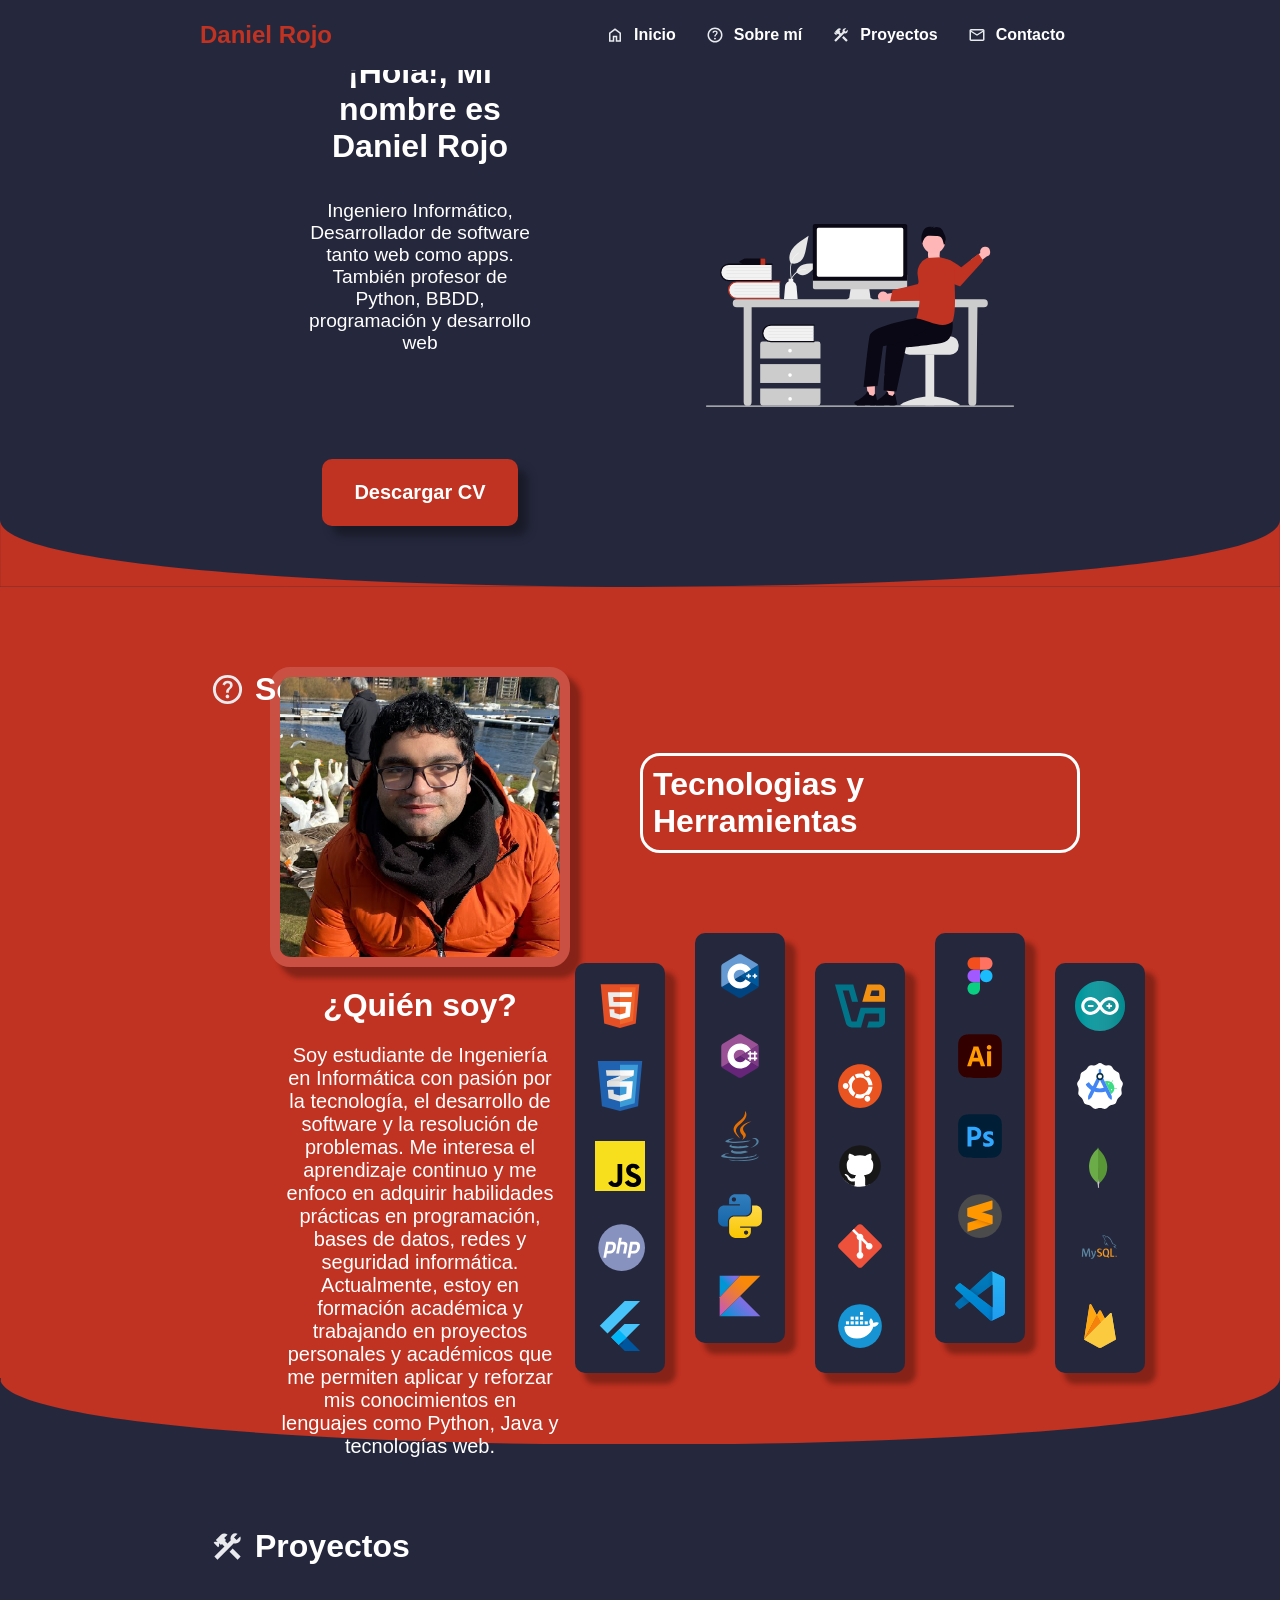
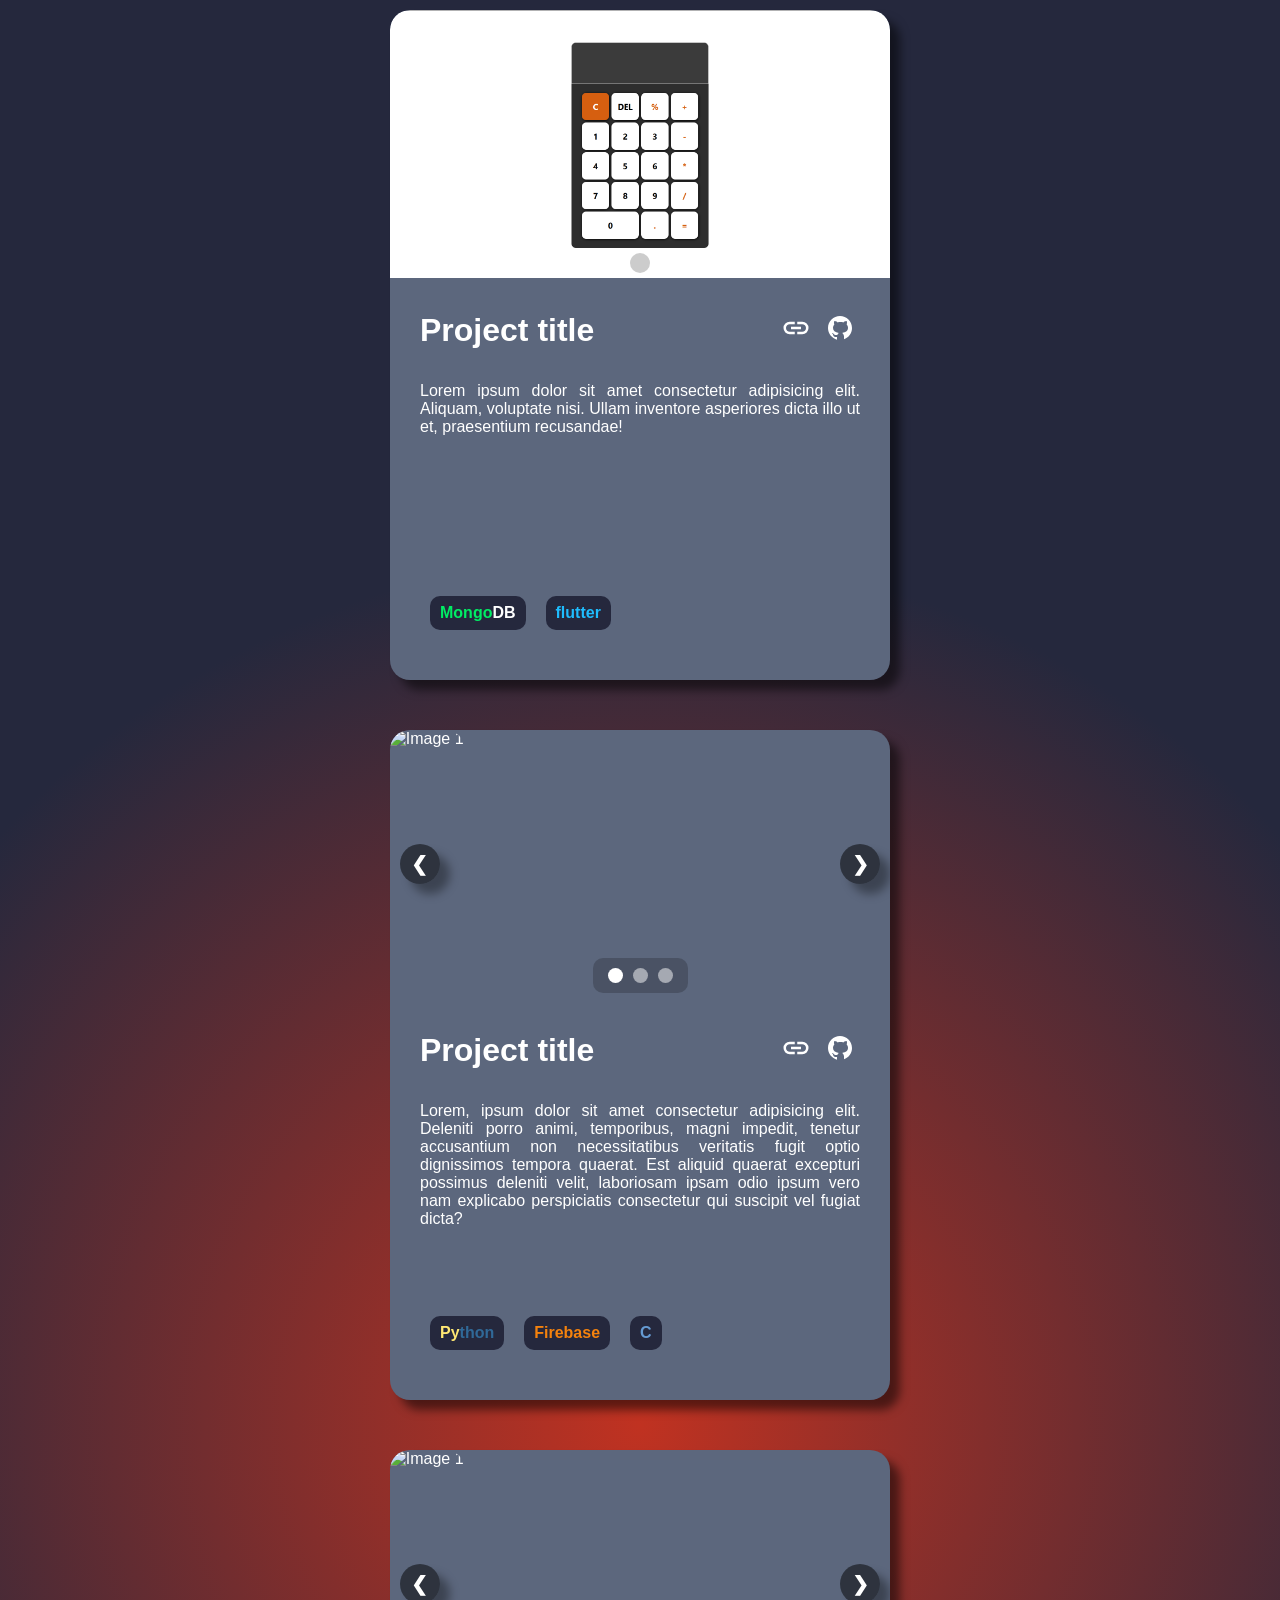
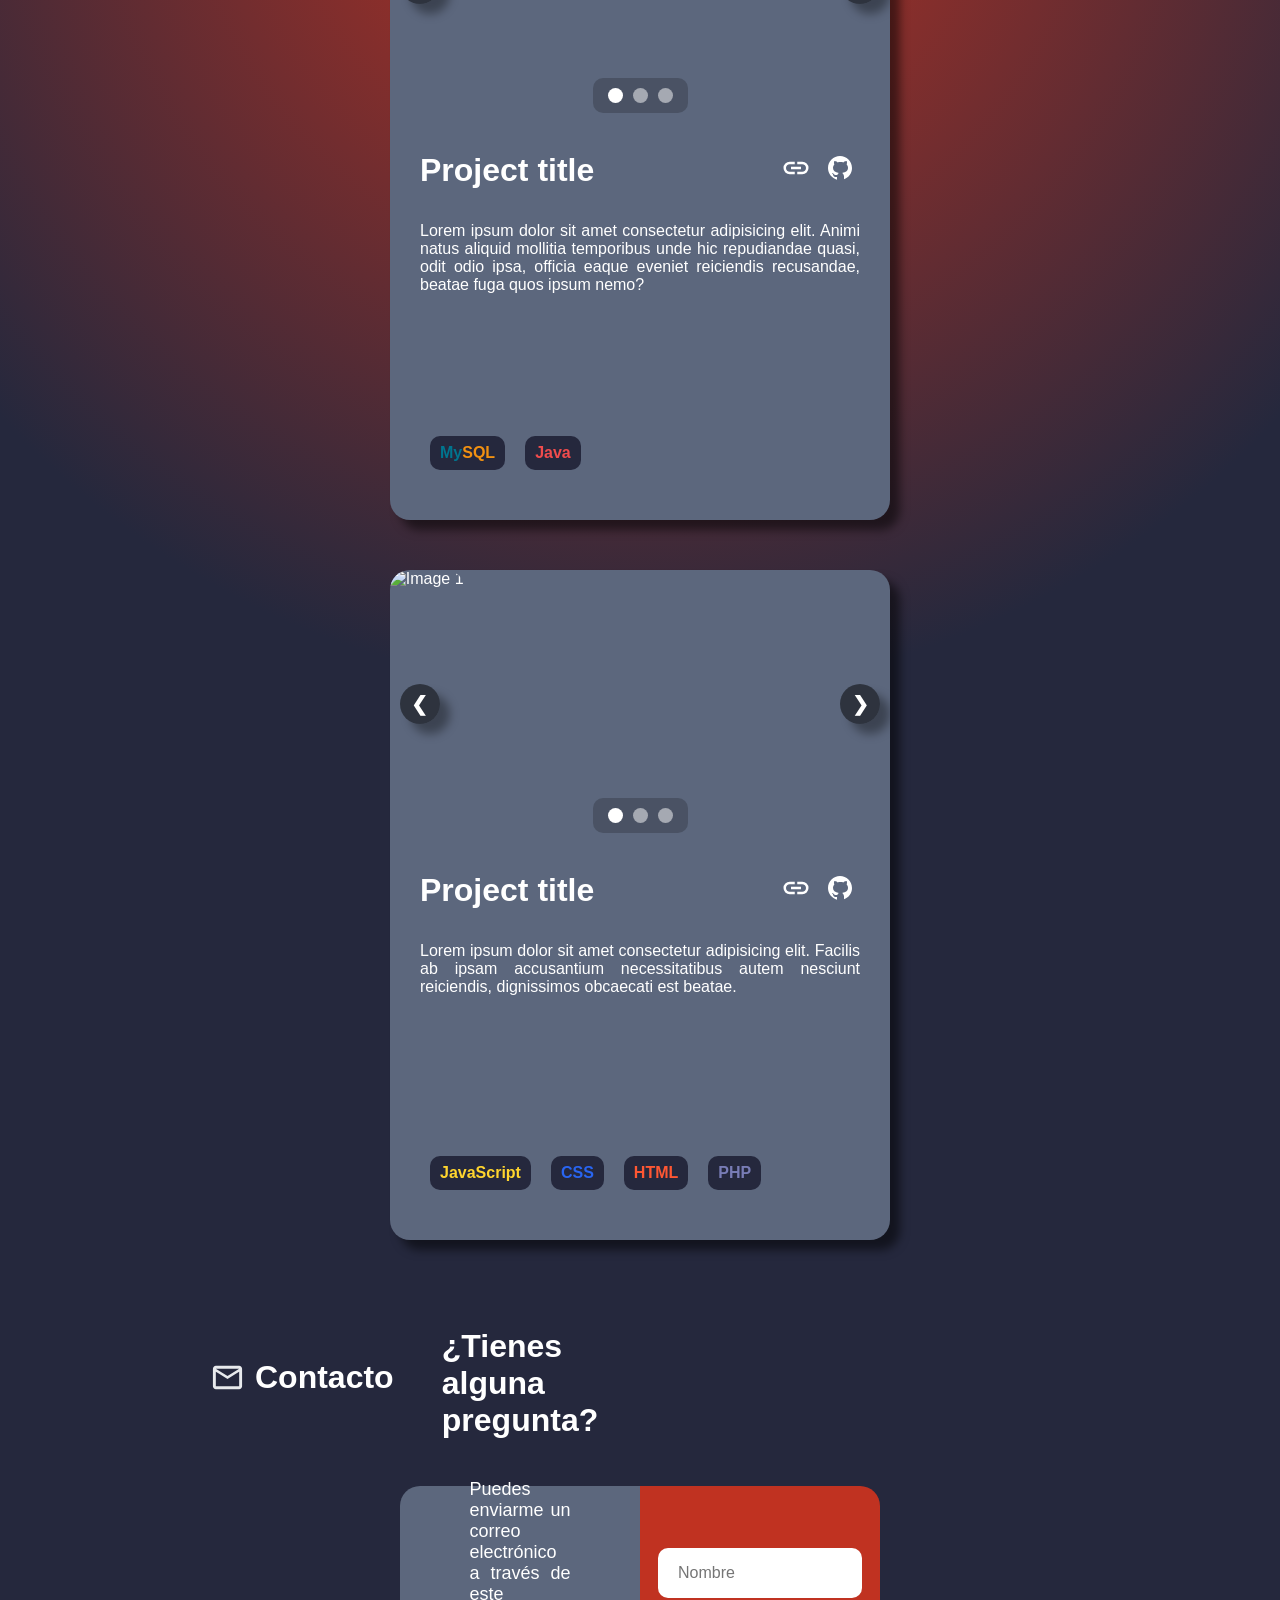
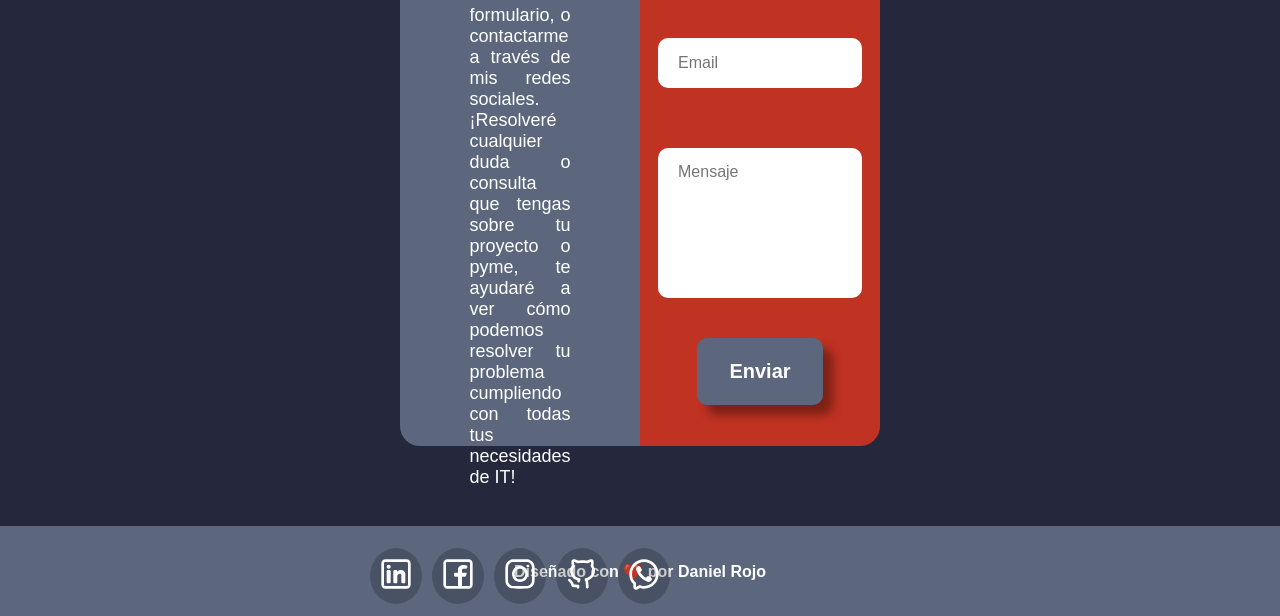
==== commit fccd1f50: "website v2.0 corrección de errores ortograficos" ====
--- a/index.html
+++ b/index.html
@@ -56,8 +56,8 @@
         <div class="section section-1" id="section-1">
             <div class="section-wrapper">
                 <div class="animated section-left section-left-1 ">
-                    <h1>Hola!, Mi nombre es Daniel Rojo</h1>
-                    <p>Ingeniero Informático, Desarrollador de software tanto web como apps, También profesor de Python, BBDD, programación y desarrollo web</p>
+                    <h1>¡Hola!, Mi nombre es Daniel Rojo</h1>
+                    <p>Ingeniero Informático, Desarrollador de software tanto web como apps. También profesor de Python, BBDD, programación y desarrollo web</p>
                     <button onclick="window.location.href='/resources/cv.pdf'">Descargar CV</button>        
                 </div>
                 <div class="animated section-right section-right-1">
@@ -81,7 +81,6 @@
                 <div class="animated section-left section-left-2 animated">
                     <img src="/resources/Profile.png" alt="">
                     <h1>¿Quién soy?</h1>
-                    
                     <p>Soy estudiante de Ingeniería en Informática con pasión por la tecnología, el desarrollo de software y la resolución de problemas. Me interesa el aprendizaje continuo y me enfoco en adquirir habilidades prácticas en programación, bases de datos, redes y seguridad informática. Actualmente, estoy en formación académica y trabajando en proyectos personales y académicos que me permiten aplicar y reforzar mis conocimientos en lenguajes como Python, Java y tecnologías web.</p>
                 </div>
                 <div class="animated section-right section-right-2">
@@ -501,8 +500,8 @@
             <div class="section-wrapper section-wrapper-5">
                 <div class="form-container">
                     <div class="animated section-left section-left-5">
-                        <h1>¿Tienes algúna pregunta?</h1>
-                        <p>Puedes enviarme un correo electrónico a través de este formulario, o contactarme a través de mis redes sociales! resolveré cualquier duda o consultas que tengas y necesites resolver sobre tu projecto o pyme, yo te ayudare a ver como podemos resolverlo!</p>
+                        <h1>¿Tienes alguna pregunta?</h1>
+                        <p>Puedes enviarme un correo electrónico a través de este formulario, o contactarme a través de mis redes sociales. ¡Resolveré cualquier duda o consulta que tengas sobre tu proyecto o pyme, te ayudaré a ver cómo podemos resolver tu problema cumpliendo con todas tus necesidades de IT!</p>
 
                         <ul class="social-icons">
                             <li>
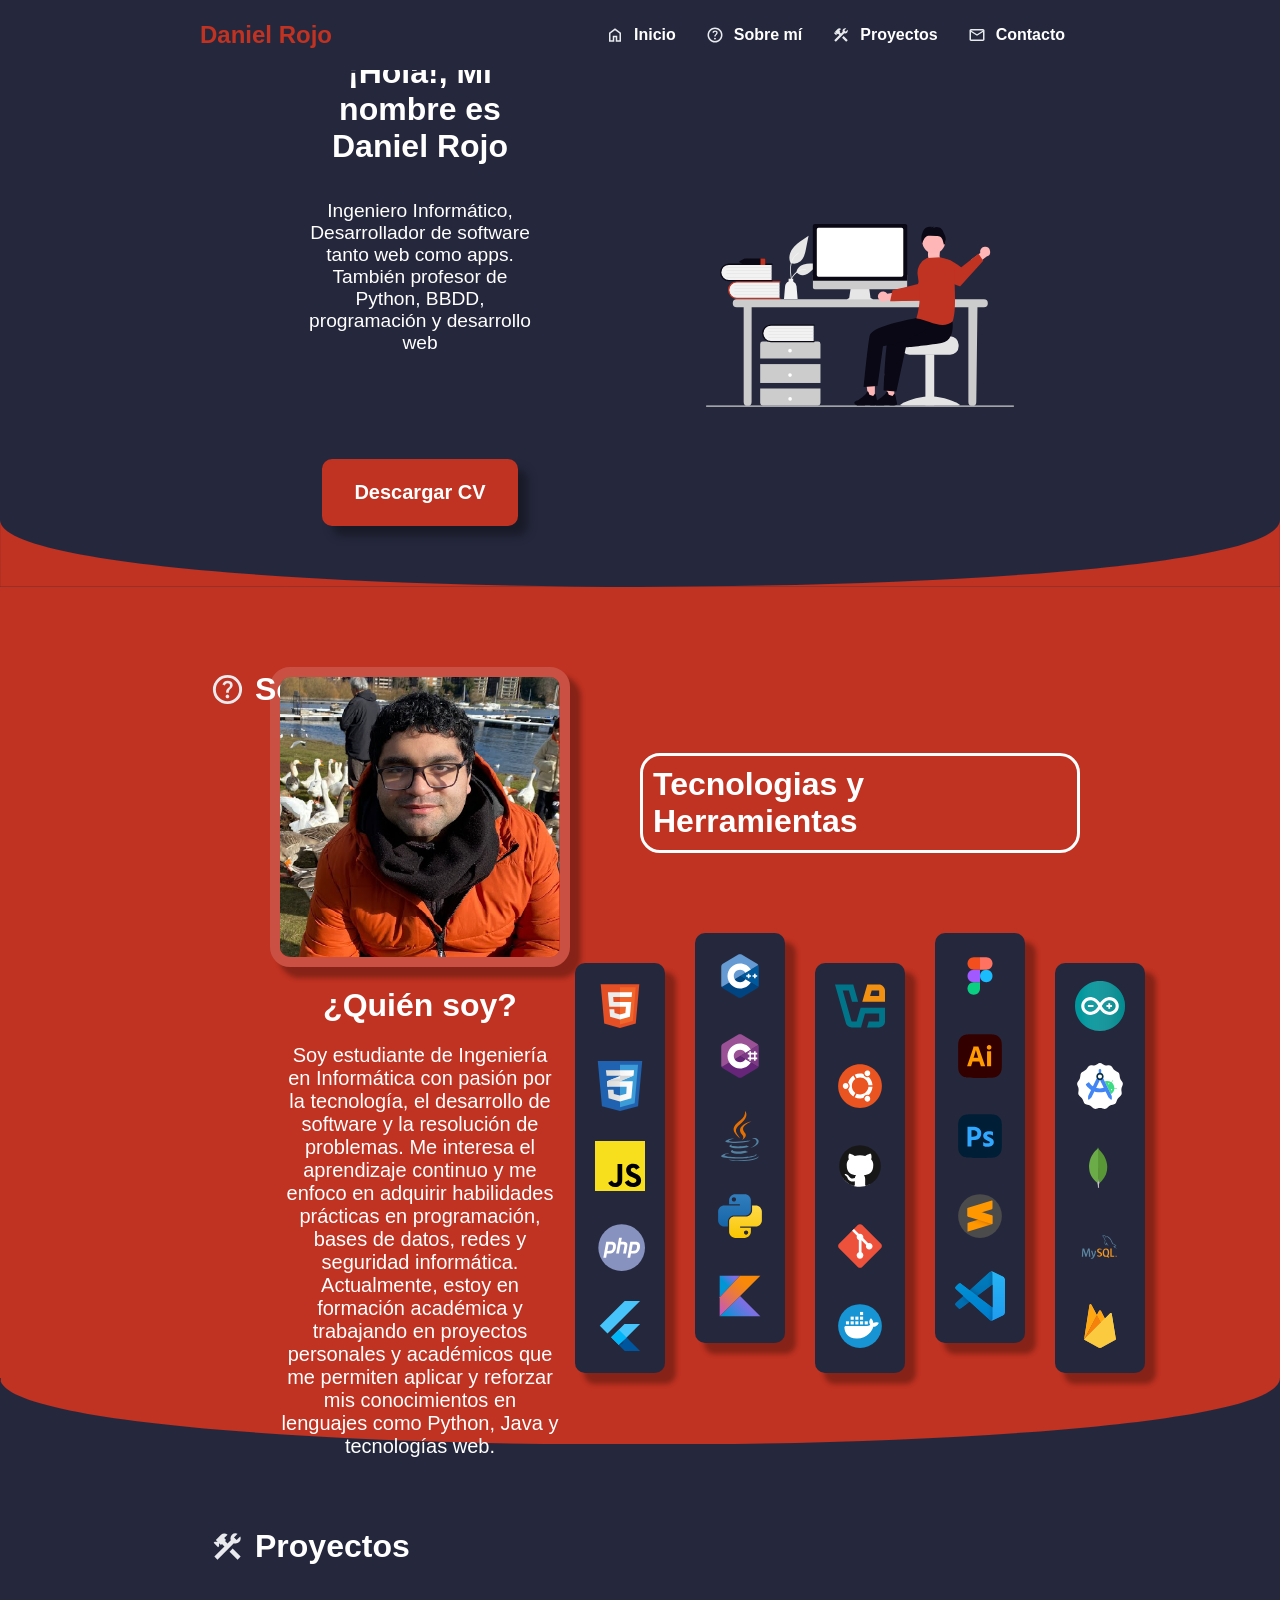
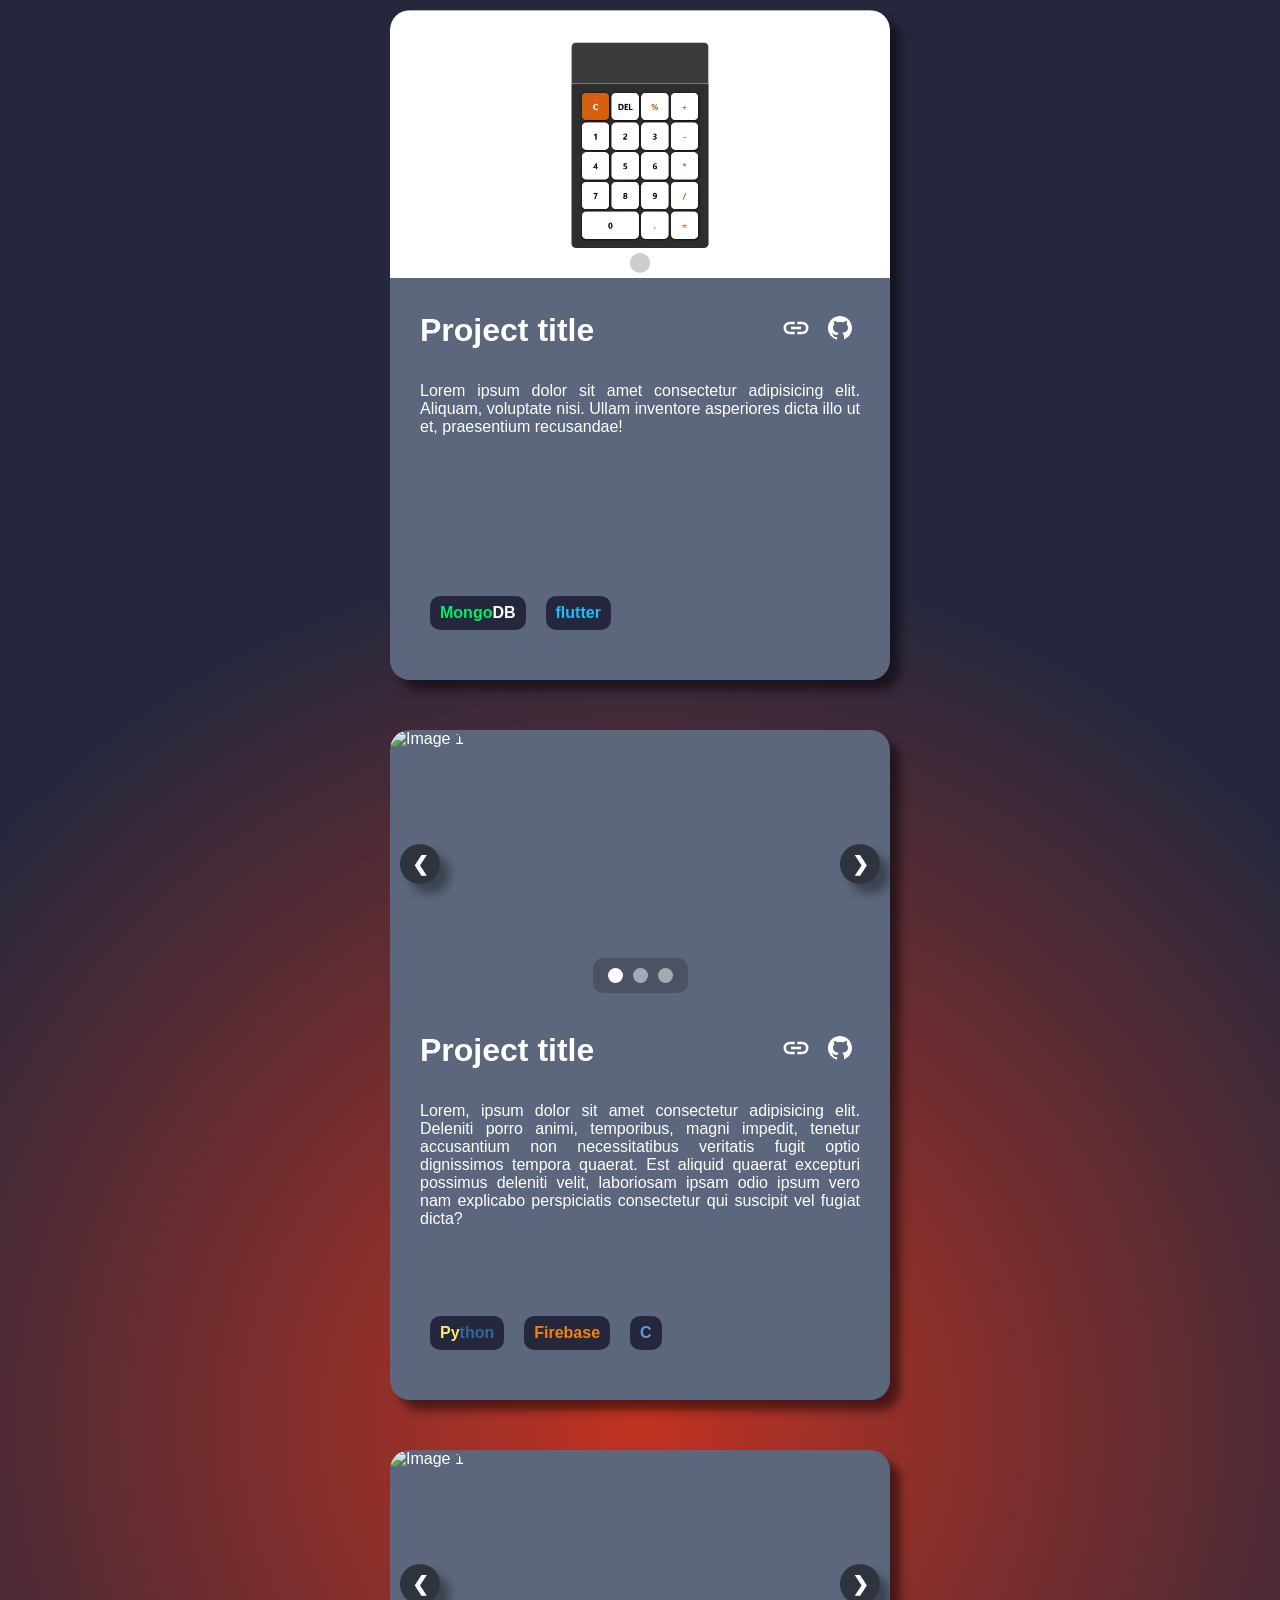
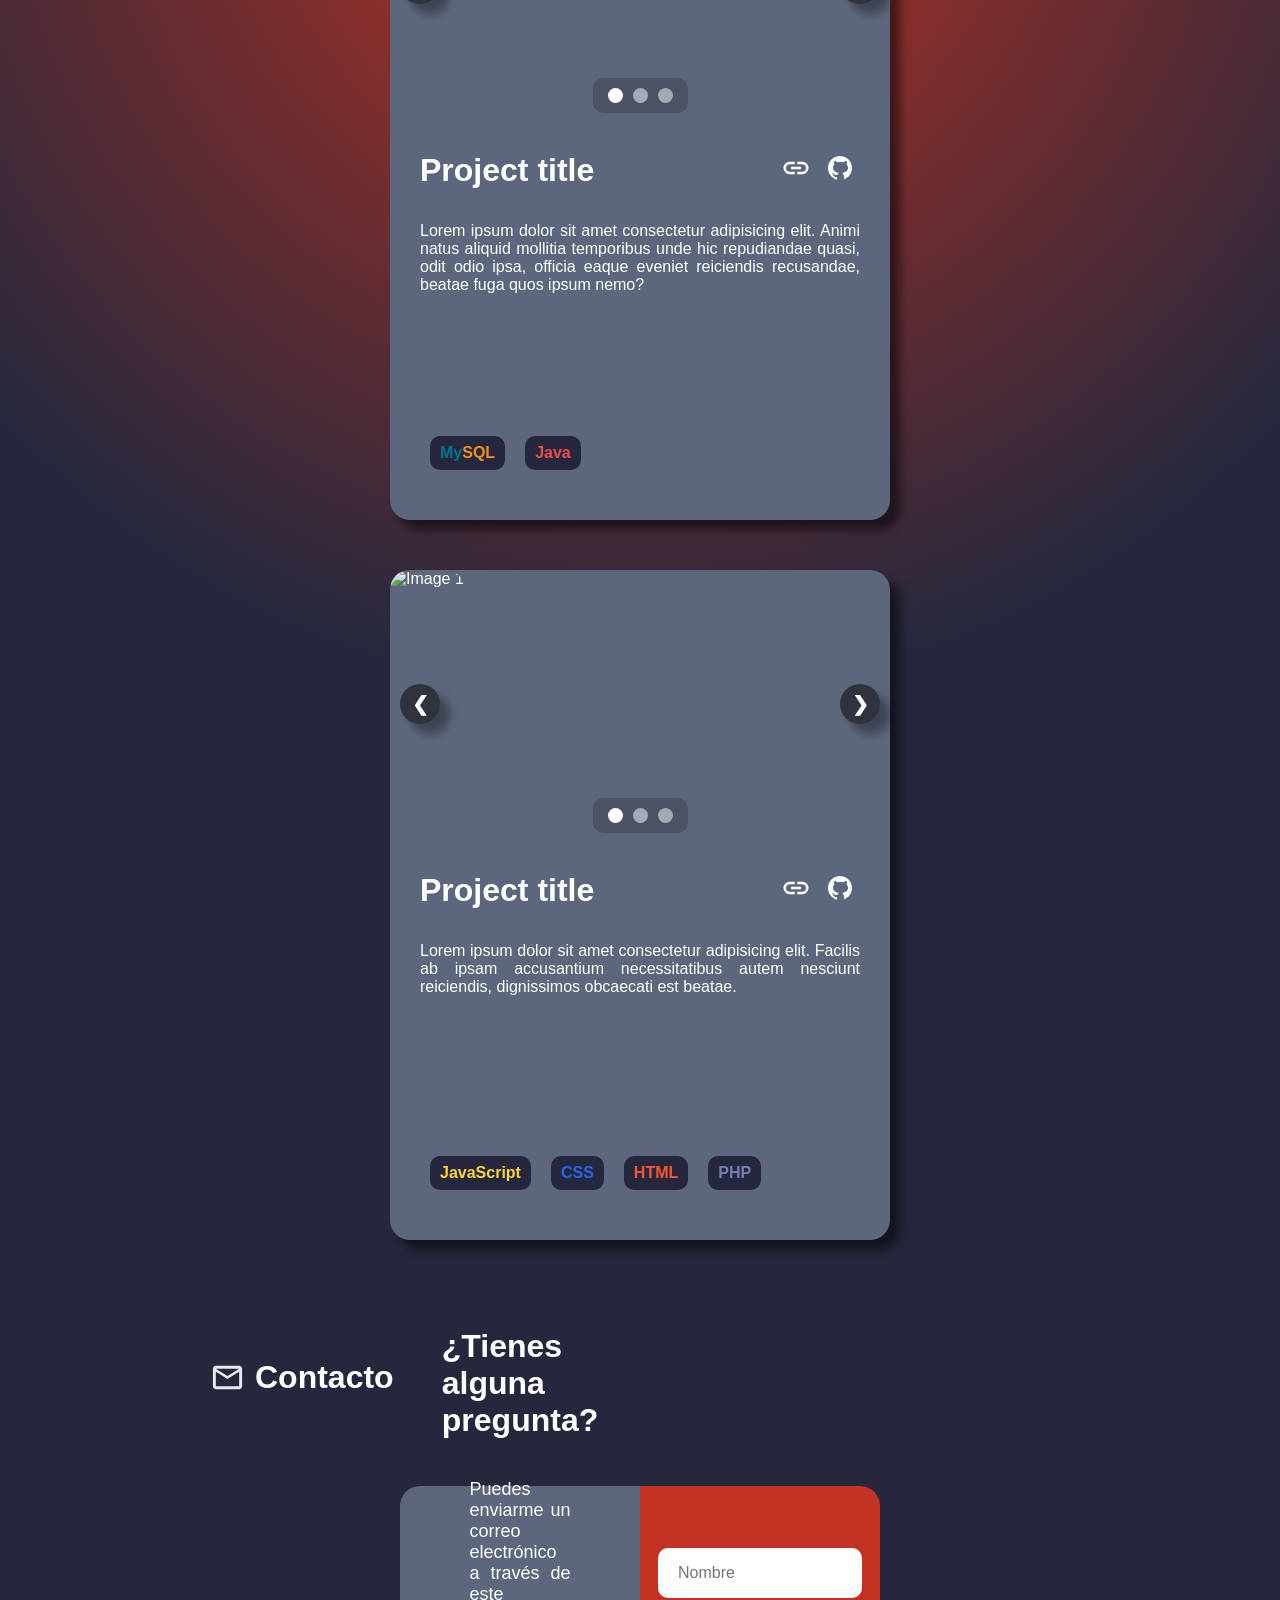
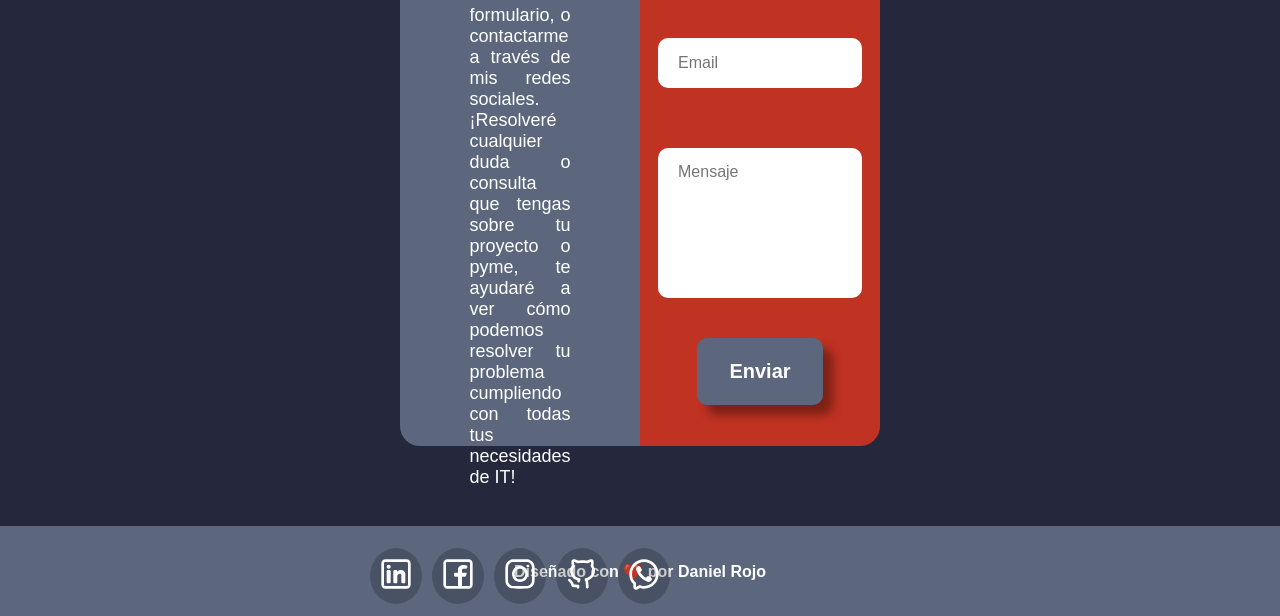
==== commit 8488e6f7: "website v2.1" ====
--- a/index.html
+++ b/index.html
@@ -517,7 +517,7 @@
                             </li>
                         
                             <li>
-                                <a href="">
+                                <a href="https://www.facebook.com/profile.php?id=61575960929542">
                                     <?xml version="1.0" encoding="utf-8"?>
                                     <svg width="800px" height="800px" viewBox="0 0 24 24" fill="currentColor" xmlns="http://www.w3.org/2000/svg">
                                         <path fill-rule="evenodd" clip-rule="evenodd" d="M20 1C21.6569 1 23 2.34315 23 4V20C23 21.6569 21.6569 23 20 23H4C2.34315 23 1 21.6569 1 20V4C1 2.34315 2.34315 1 4 1H20ZM20 3C20.5523 3 21 3.44772 21 4V20C21 20.5523 20.5523 21 20 21H15V13.9999H17.0762C17.5066 13.9999 17.8887 13.7245 18.0249 13.3161L18.4679 11.9871C18.6298 11.5014 18.2683 10.9999 17.7564 10.9999H15V8.99992C15 8.49992 15.5 7.99992 16 7.99992H18C18.5523 7.99992 19 7.5522 19 6.99992V6.31393C19 5.99091 18.7937 5.7013 18.4813 5.61887C17.1705 5.27295 16 5.27295 16 5.27295C13.5 5.27295 12 6.99992 12 8.49992V10.9999H10C9.44772 10.9999 9 11.4476 9 11.9999V12.9999C9 13.5522 9.44771 13.9999 10 13.9999H12V21H4C3.44772 21 3 20.5523 3 20V4C3 3.44772 3.44772 3 4 3H20Z"/>
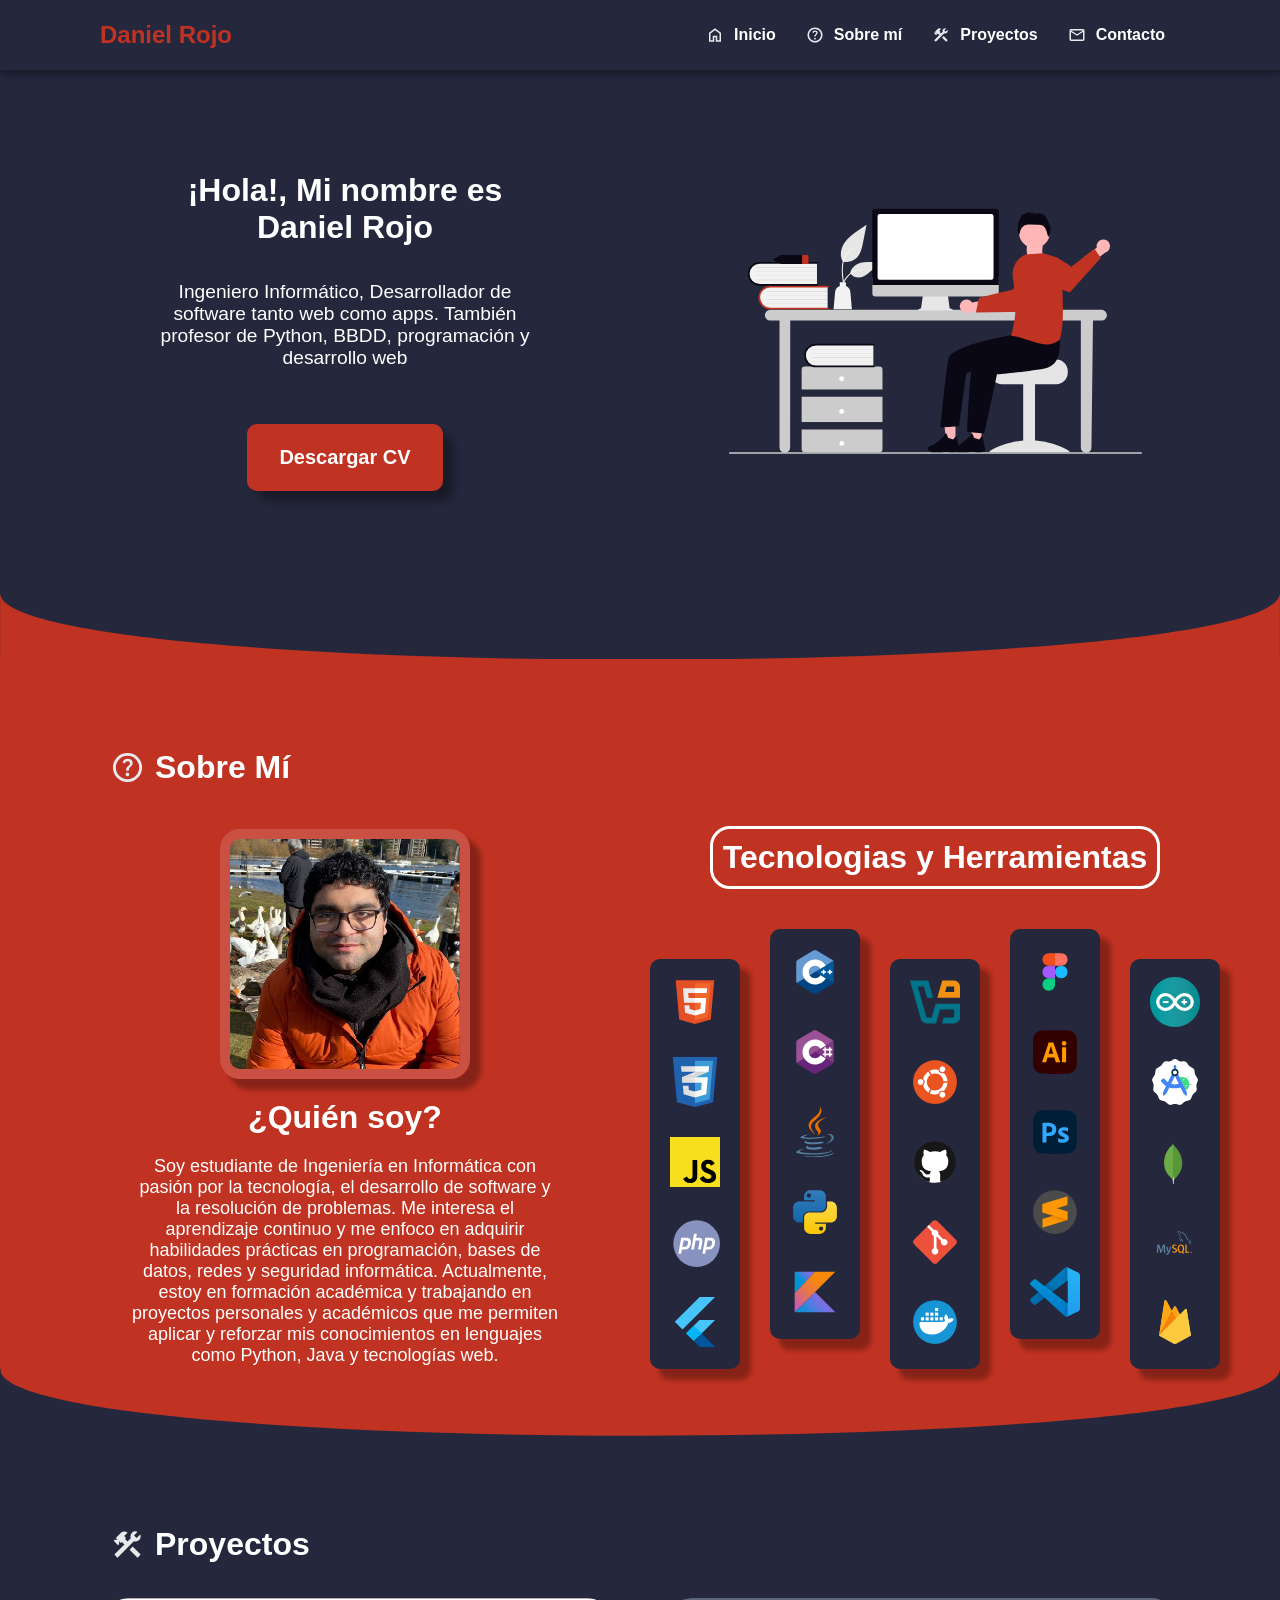
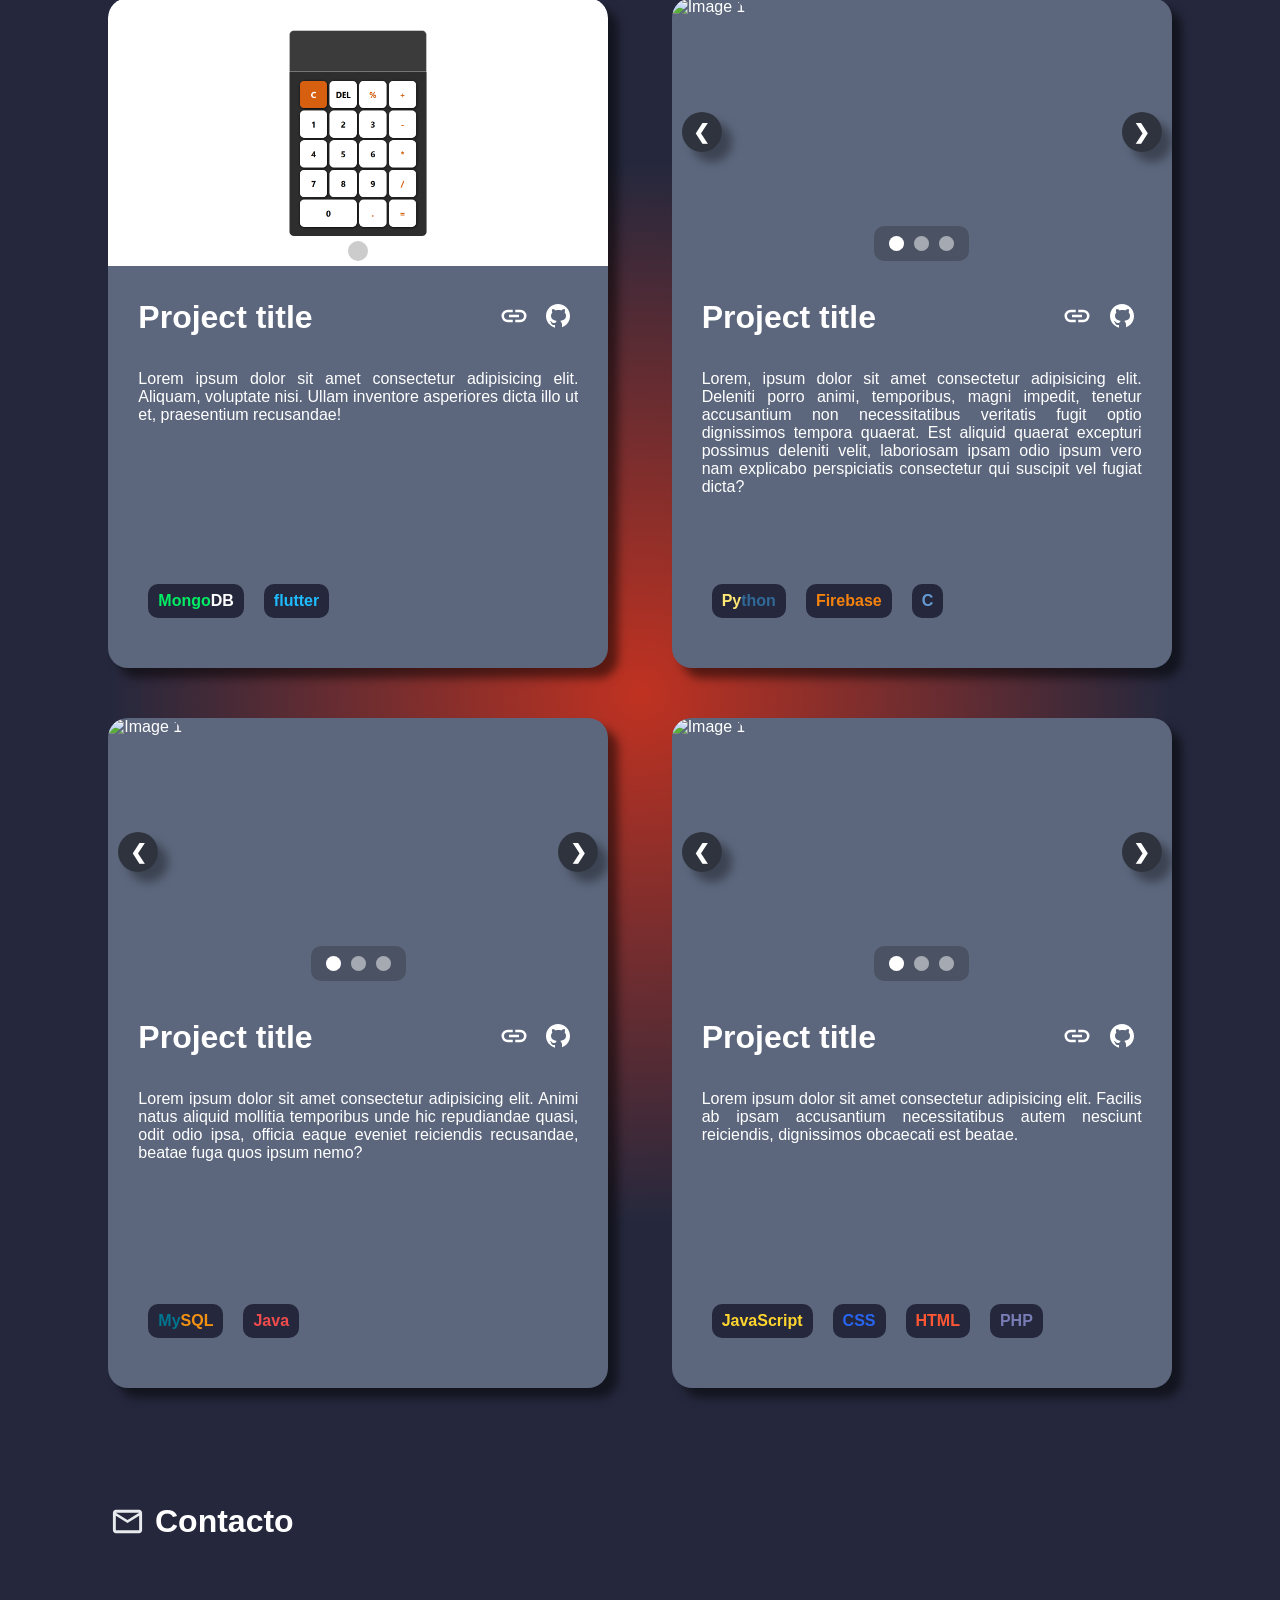
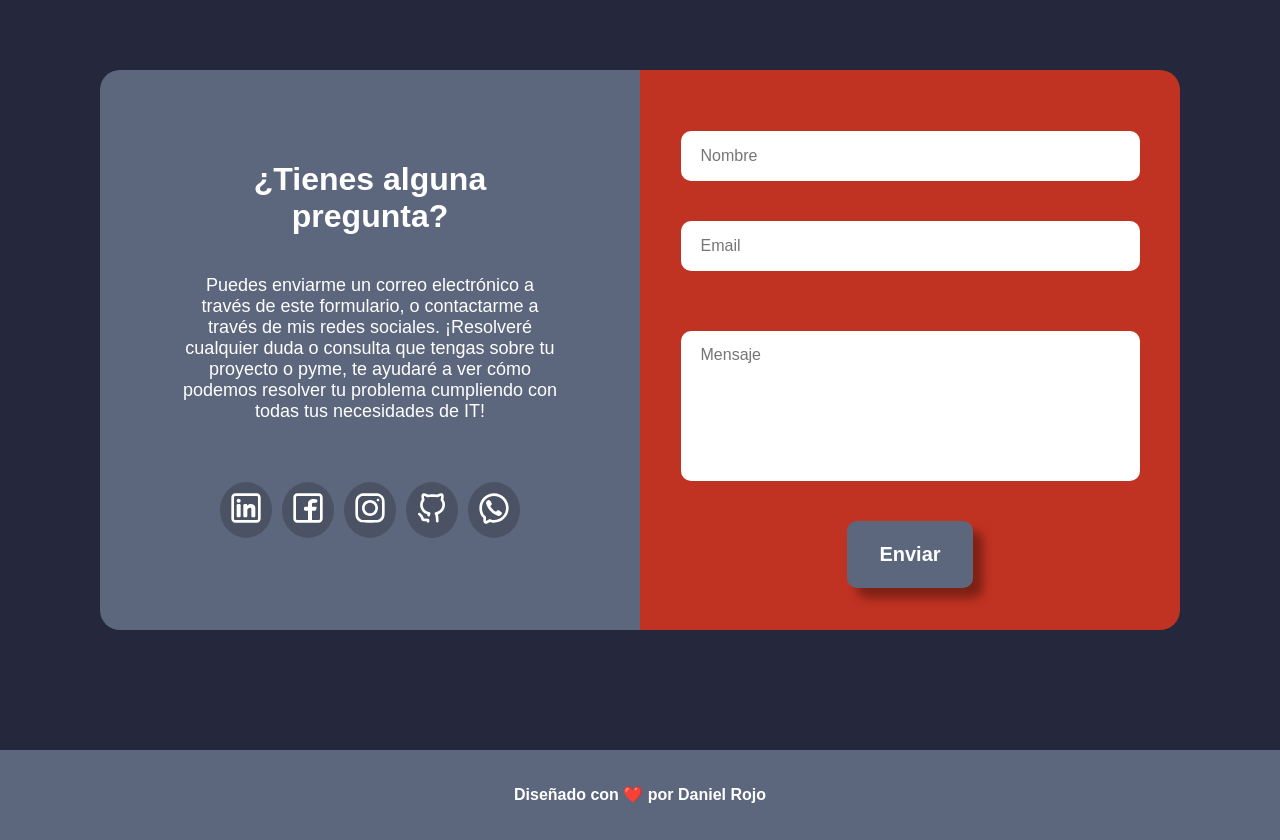
==== commit fe33c512: "website v2.2 adición de mas media querys para transicion compatibilidad con mas dispositivos" ====
--- a/index.html
+++ b/index.html
@@ -6,8 +6,7 @@
     <link rel="preconnect" href="https://fonts.googleapis.com">
     <link rel="preconnect" href="https://fonts.gstatic.com" crossorigin>
     <link rel="stylesheet" href="style.css">
-    
-
+    <link rel="icon" type="image/x-icon" href="/resources/favicon.ico">
 
     <title>Daniel Rojo DEV</title>
 </head>
--- a/style.css
+++ b/style.css
@@ -33,6 +33,7 @@
     position: sticky;
     top: 0;
     z-index: 100;
+    box-shadow: 1px 1px 10px 1px rgba(0, 0, 0, 0.5);
 }
 
 .nav-wrapper {
@@ -718,7 +719,7 @@
 
 .section-5 {
     background-color: var(--primary-color);
-    text-align: justify;
+    text-align: center;
 }
 
 .section-wrapper-5 {
@@ -934,7 +935,77 @@
 /* ------------------------------ MEDIA QUERY ------------------------------ */
 
 /* ===== MEDIA QUERIES FOR RESPONSIVE DESIGN ===== */
-
+@media screen and (max-width: 1360px) {
+    .section {
+        padding: 0px 50px;
+        height: auto;
+        min-height: 60vh;
+    }
+
+    .section-title-wrapper {
+        padding: 0px 100px;
+        margin: 90px 0px 10px 0px;
+    }
+
+    .nav-wrapper {
+        width: 100%;
+        height: 100%;
+        margin: 0px 100px;
+        display: flex;
+        justify-content: space-between;
+        align-items: center;
+    }
+
+    /* SECTION 1 */
+
+    .section-1 {
+        min-height: 40vh;
+    }
+
+    .section-1 button{
+        margin: 10px 0px 10px 0px;
+    }
+
+    .section-right-1 {
+        min-height: 40vh;
+    }
+
+    /* SECTION-2 */
+
+
+    .section-left-2 img{
+        height: 250px;
+        width: 250px;
+    }
+
+    .section-left-2 h1{
+
+    }
+
+    .section-left-2 p{
+        font-size: 18px;
+    }
+
+    .section-right-2-top h1{
+        margin: 0px 0px 40px 0px;
+    }
+
+    /* SECTION-4 */
+
+    .section-wrapper-4 {
+        padding: 0px;
+    }
+
+    /* SECTION-5 */
+
+    .section-wrapper-5 {
+        padding: 0px 50px;
+    }
+
+    .section-left-5 {
+        text-align:center;
+    }
+}
 /* Small devices (phones) */
 @media screen and (max-width: 768px) {
     /* ------ GENERAL ADJUSTMENTS ------ */
@@ -1292,7 +1363,7 @@
 }
 
 /* Medium devices (tablets) */
-@media screen and (min-width: 769px) and (max-width: 1024px) {
+/* @media screen and (max-width: 1024px) {
     .nav-wrapper, .section, .section-title-wrapper, .section-wrapper-5, footer {
         padding: 0px 50px;
     }
@@ -1319,60 +1390,4 @@
         border-radius: 20px;
         margin: 20px 0px;
     }
-}
-
-/* JavaScript for hamburger menu functionality */
-/* Add this to your main JS file */
-
-/* 
-document.addEventListener('DOMContentLoaded', function() {
-    // Get hamburger menu elements
-    const hamburger = document.createElement('div');
-    hamburger.className = 'hamburger-menu';
-    
-    // Create hamburger bars
-    for (let i = 0; i < 3; i++) {
-        const bar = document.createElement('div');
-        bar.className = `bar${i+1}`;
-        hamburger.appendChild(bar);
-    }
-    
-    // Create overlay
-    const overlay = document.createElement('div');
-    overlay.className = 'overlay';
-    document.body.appendChild(overlay);
-    
-    // Get nav elements
-    const navLinks = document.querySelector('.nav-links');
-    const navWrapper = document.querySelector('.nav-wrapper');
-    
-    // Insert hamburger before nav links
-    navWrapper.insertBefore(hamburger, navLinks);
-    
-    // Toggle menu on hamburger click
-    hamburger.addEventListener('click', function() {
-        hamburger.classList.toggle('active');
-        navLinks.classList.toggle('active');
-        overlay.classList.toggle('active');
-        document.body.style.overflow = hamburger.classList.contains('active') ? 'hidden' : '';
-    });
-    
-    // Close menu when clicking on a link or overlay
-    const links = navLinks.querySelectorAll('a');
-    links.forEach(link => {
-        link.addEventListener('click', function() {
-            hamburger.classList.remove('active');
-            navLinks.classList.remove('active');
-            overlay.classList.remove('active');
-            document.body.style.overflow = '';
-        });
-    });
-    
-    overlay.addEventListener('click', function() {
-        hamburger.classList.remove('active');
-        navLinks.classList.remove('active');
-        overlay.classList.remove('active');
-        document.body.style.overflow = '';
-    });
-});
-*/+} */
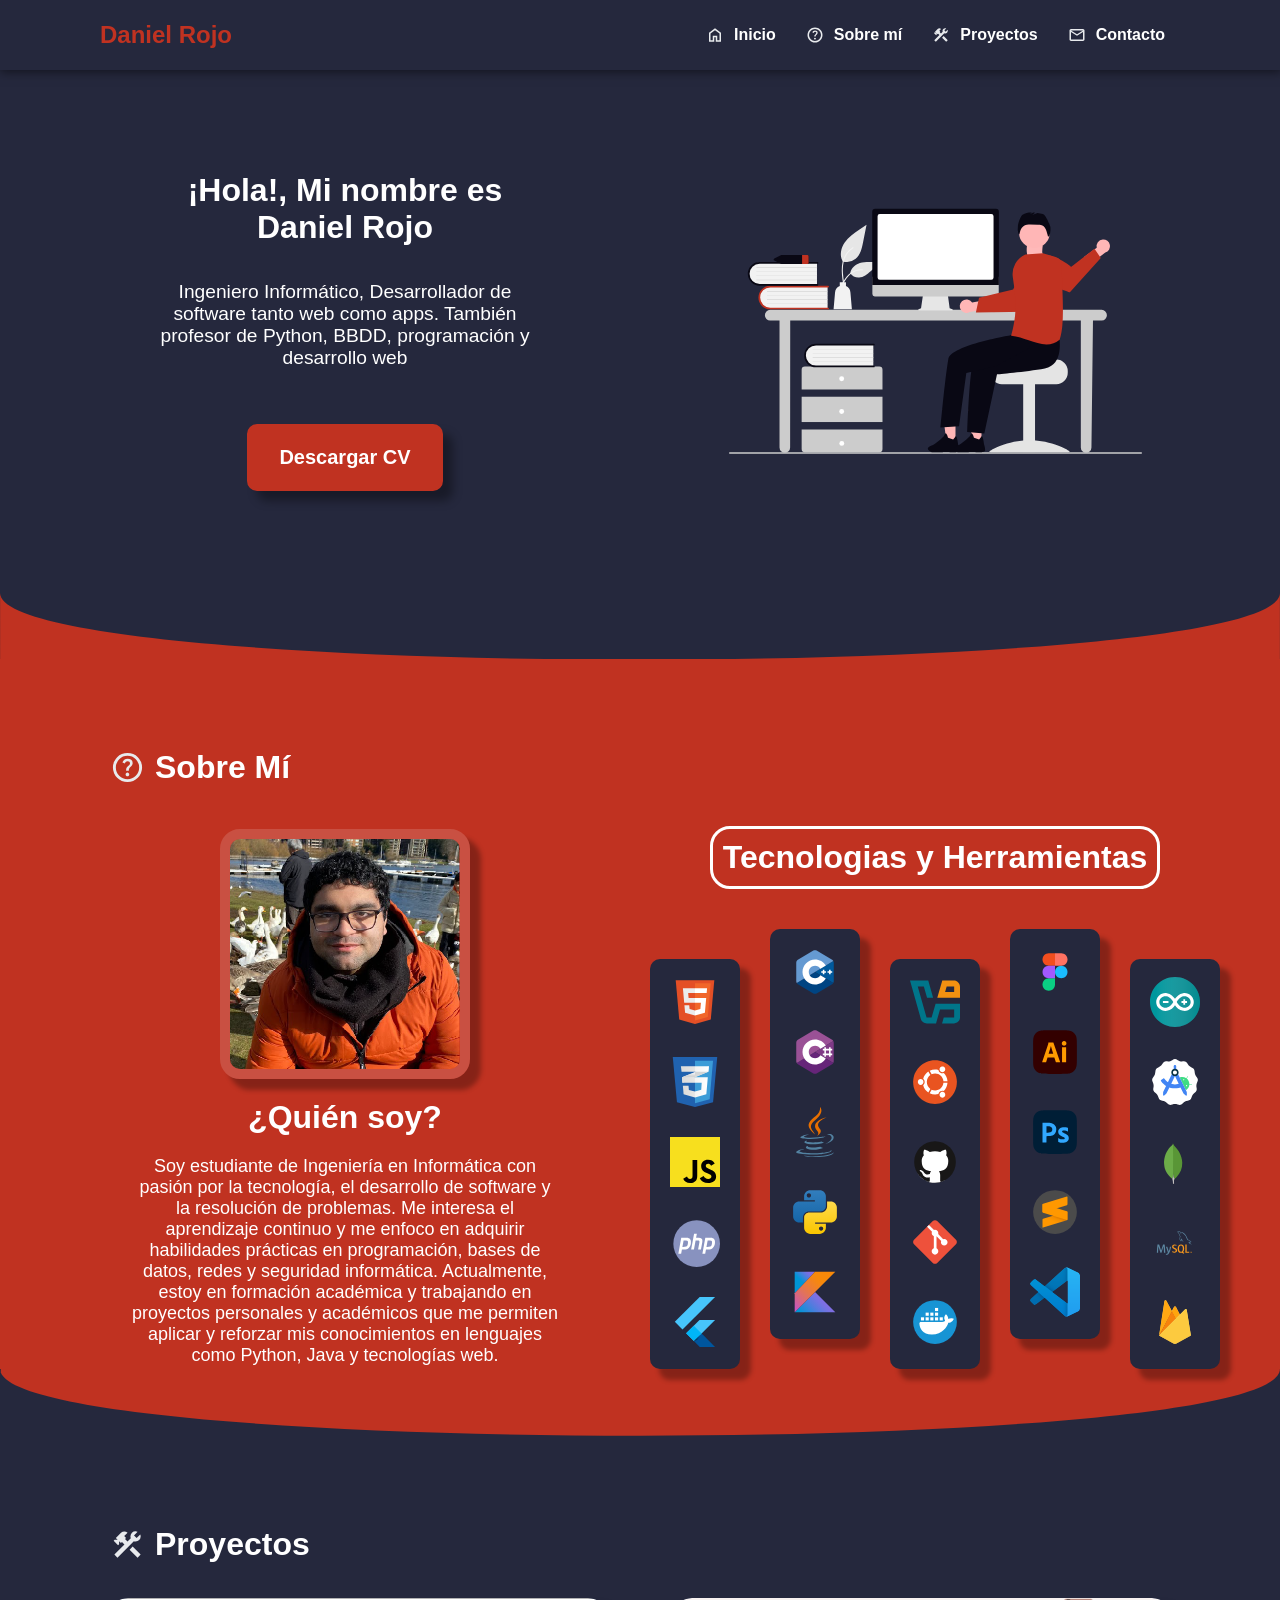
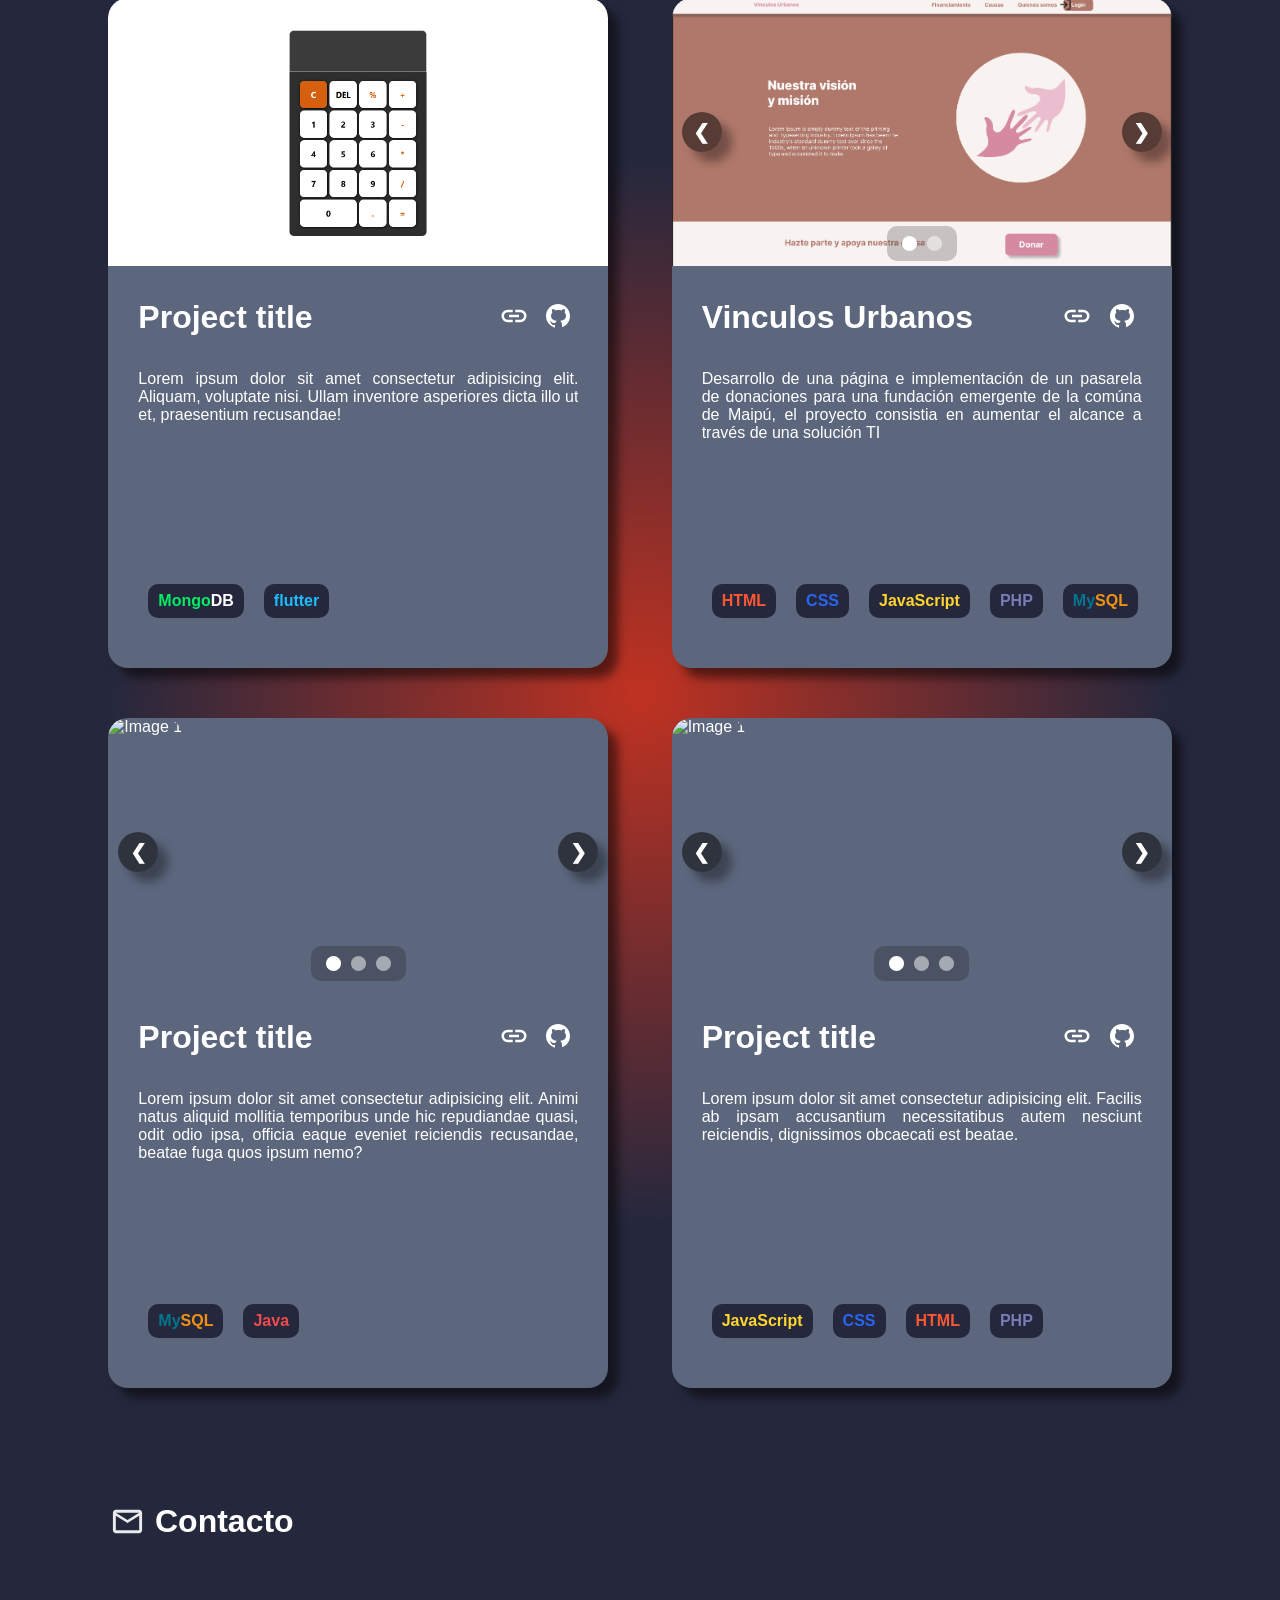
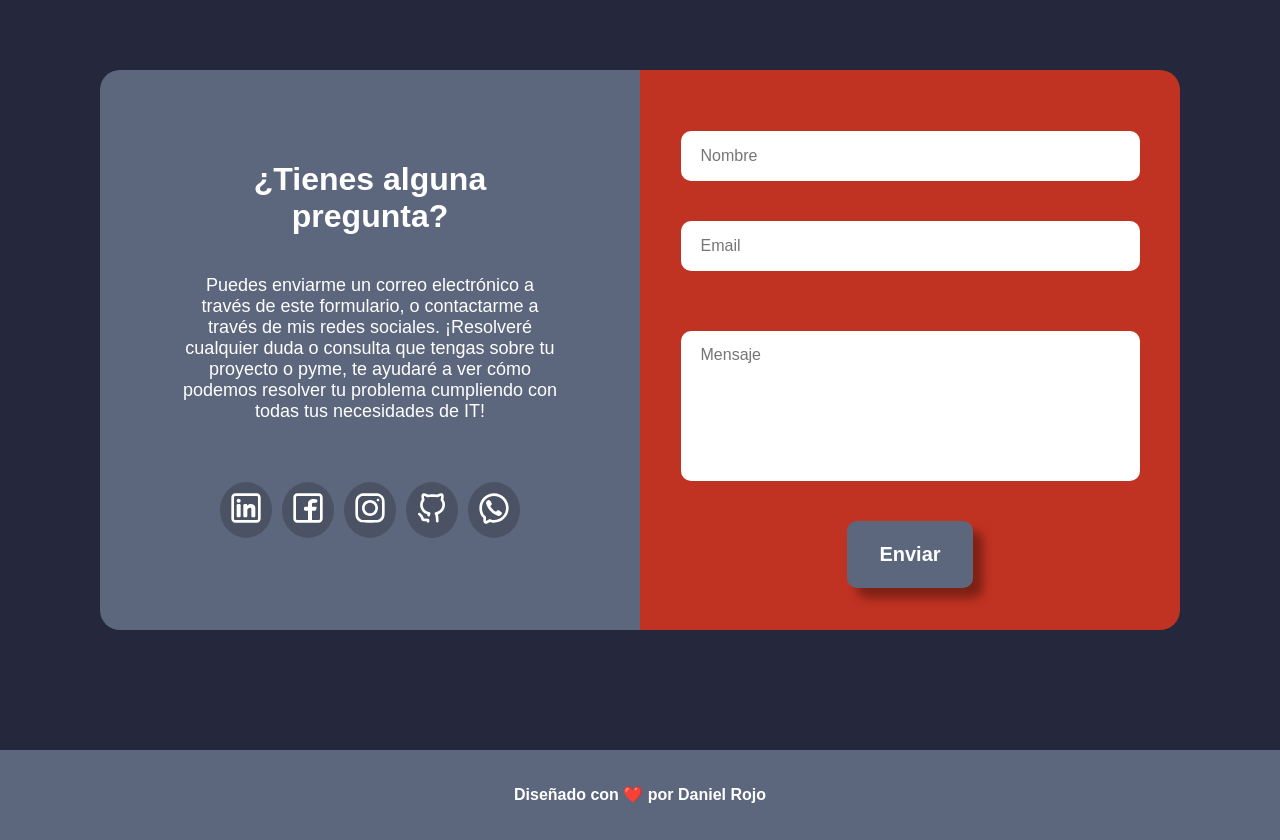
==== commit 6c5db827: "website v2.4 adicion de proyecto a seccion de proyectos, arreglos al codigo de carrusel para carrues" ====
--- a/index.html
+++ b/index.html
@@ -345,9 +345,8 @@
                                 <div class="project-carousel-container">    
                                     <div class="slider-container">
                                         <div class="slider">
-                                            <div class="slide"><img src="https://images.unsplash.com/photo-1725120344808-420e96dd8fdf?q=80&w=2026&auto=format&fit=crop&ixlib=rb-4.0.3&ixid=M3wxMjA3fDB8MHxwaG90by1wYWdlfHx8fGVufDB8fHx8fA%3D%3D" alt="Image 1"></div>
-                                            <div class="slide"><img src="https://images.unsplash.com/photo-1724931282671-2d3bcd6de8f2?q=80&w=2071&auto=format&fit=crop&ixlib=rb-4.0.3&ixid=M3wxMjA3fDB8MHxwaG90by1wYWdlfHx8fGVufDB8fHx8fA%3D%3D" alt="Image 2"></div>
-                                            <div class="slide"><img src="https://images.unsplash.com/photo-1724875299388-7257f4af1cf9?q=80&w=2070&auto=format&fit=crop&ixlib=rb-4.0.3&ixid=M3wxMjA3fDB8MHxwaG90by1wYWdlfHx8fGVufDB8fHx8fA%3D%3D" alt="Image 3"></div>
+                                            <div class="slide"><img src="resources/project_carousel_media/project_2/p2img1.png" alt="Image 1"></div>
+                                            <div class="slide"><img src="resources/project_carousel_media/project_2/p2img2.png" alt="Image 2"></div>
                                         </div>
                                         <button class="prev">&#10094;</button>
                                         <button class="next">&#10095;</button>
@@ -361,7 +360,7 @@
                             <div class="project-bottom-content-container">
                                 <div class="project-title-container">
                                     <div class="project-title">
-                                        <h1 class="">Project title</h1>
+                                        <h1 class="">Vinculos Urbanos   </h1>
                                     </div>
                                     <div class="project-title-links">
                                         <a href=""><svg xmlns="http://www.w3.org/2000/svg" height="24px" viewBox="0 -960 960 960" width="24px" fill="#e8eaed"><path d="M440-280H280q-83 0-141.5-58.5T80-480q0-83 58.5-141.5T280-680h160v80H280q-50 0-85 35t-35 85q0 50 35 85t85 35h160v80ZM320-440v-80h320v80H320Zm200 160v-80h160q50 0 85-35t35-85q0-50-35-85t-85-35H520v-80h160q83 0 141.5 58.5T880-480q0 83-58.5 141.5T680-280H520Z"/></svg></a>
@@ -369,11 +368,26 @@
                                     </div>
                                 </div>
                                 <div class="project-description-container">
-                                    <p>Lorem, ipsum dolor sit amet consectetur adipisicing elit. Deleniti porro animi, temporibus, magni impedit, tenetur accusantium non necessitatibus veritatis fugit optio dignissimos tempora quaerat. Est aliquid quaerat excepturi possimus deleniti velit, laboriosam ipsam odio ipsum vero nam explicabo perspiciatis consectetur qui suscipit vel fugiat dicta?</p>
+                                    <p>Desarrollo de una página e implementación de un pasarela de donaciones para una fundación emergente de la comúna de Maipú, el proyecto consistia en aumentar el alcance a través de una solución TI</p>
                                 </div>
                                 <div class="project-tech-labels">
                                     <div class="project-tech-card-container">
-                                        <div class="project-tech-card python">
+                                        <div class="project-tech-card html">
+                                            <p>HTML</p>
+                                        </div>
+                                        <div class="project-tech-card css">
+                                            <p>CSS</p>
+                                        </div>
+                                        <div class="project-tech-card js">
+                                            <p>JavaScript</p>
+                                        </div>
+                                        <div class="project-tech-card php">
+                                            <p>PHP</p>
+                                        </div>
+                                        <div class="project-tech-card mysql">
+                                            <p>My</p><p>SQL</p>
+                                        </div>
+                                        <!-- <div class="project-tech-card python">
                                             <p>Py</p><p>thon</p>
                                         </div>
                                         <div class="project-tech-card firebase">
@@ -381,7 +395,7 @@
                                         </div>
                                         <div class="project-tech-card c">
                                             <p>C</p>
-                                        </div>
+                                        </div> -->
                                     </div>
                                 </div>
                             </div>
@@ -510,8 +524,7 @@
                                         <path d="M6.5 8C7.32843 8 8 7.32843 8 6.5C8 5.67157 7.32843 5 6.5 5C5.67157 5 5 5.67157 5 6.5C5 7.32843 5.67157 8 6.5 8Z"/>
                                         <path d="M5 10C5 9.44772 5.44772 9 6 9H7C7.55228 9 8 9.44771 8 10V18C8 18.5523 7.55228 19 7 19H6C5.44772 19 5 18.5523 5 18V10Z"/>
                                         <path d="M11 19H12C12.5523 19 13 18.5523 13 18V13.5C13 12 16 11 16 13V18.0004C16 18.5527 16.4477 19 17 19H18C18.5523 19 19 18.5523 19 18V12C19 10 17.5 9 15.5 9C13.5 9 13 10.5 13 10.5V10C13 9.44771 12.5523 9 12 9H11C10.4477 9 10 9.44772 10 10V18C10 18.5523 10.4477 19 11 19Z"/>
-                                        <path fill-rule="evenodd" clip-rule="evenodd" d="M20 1C21.6569 1 23 2.34315 23 4V20C23 21.6569 21.6569 23 20 23H4C2.34315 23 1 21.6569 1 20V4C1 2.34315 2.34315 1 4 1H20ZM20 3C20.5523 3 21 3.44772 21 4V20C21 20.5523 20.5523 21 20 21H4C3.44772 21 3 20.5523 3 20V4C3 3.44772 3.44772 3 4 3H20Z"/>
-                                    </svg>
+                                        <path fill-rule="evenodd" clip-rule="evenodd" d="M20 1C21.6569 1 23 2.34315 23 4V20C23 21.6569 21.6569 23 20 23H4C2.34315 23 1 21.6569 1 20V4C1 2.34315 2.34315 1 4 1H20ZM20 3C20.5523 3 21 3.44772 21 4V20C21 20.5523 20.5523 21 20 21H4C3.44772 21 3 20.5523 3 20V4C3 3.44772 3.44772 3 4 3H20Z"/></svg>
                                 </a>
                             </li>
                         
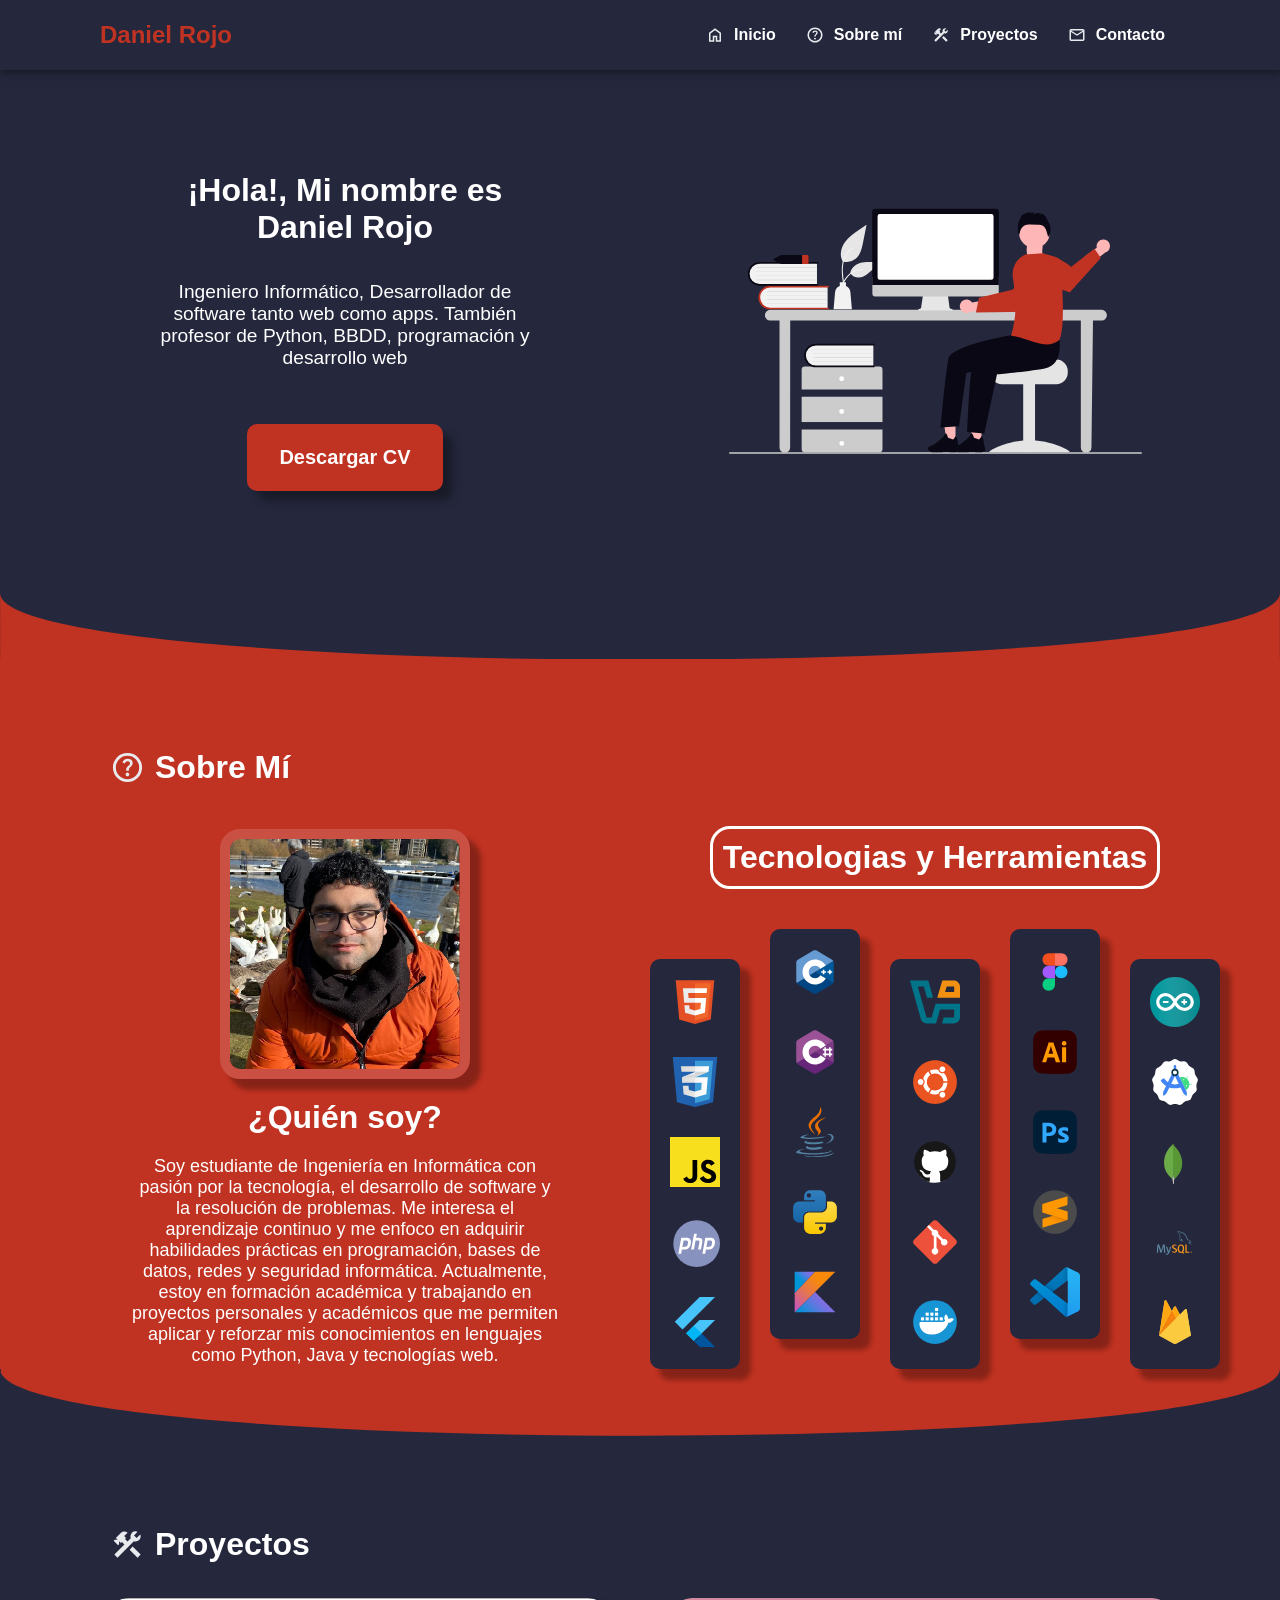
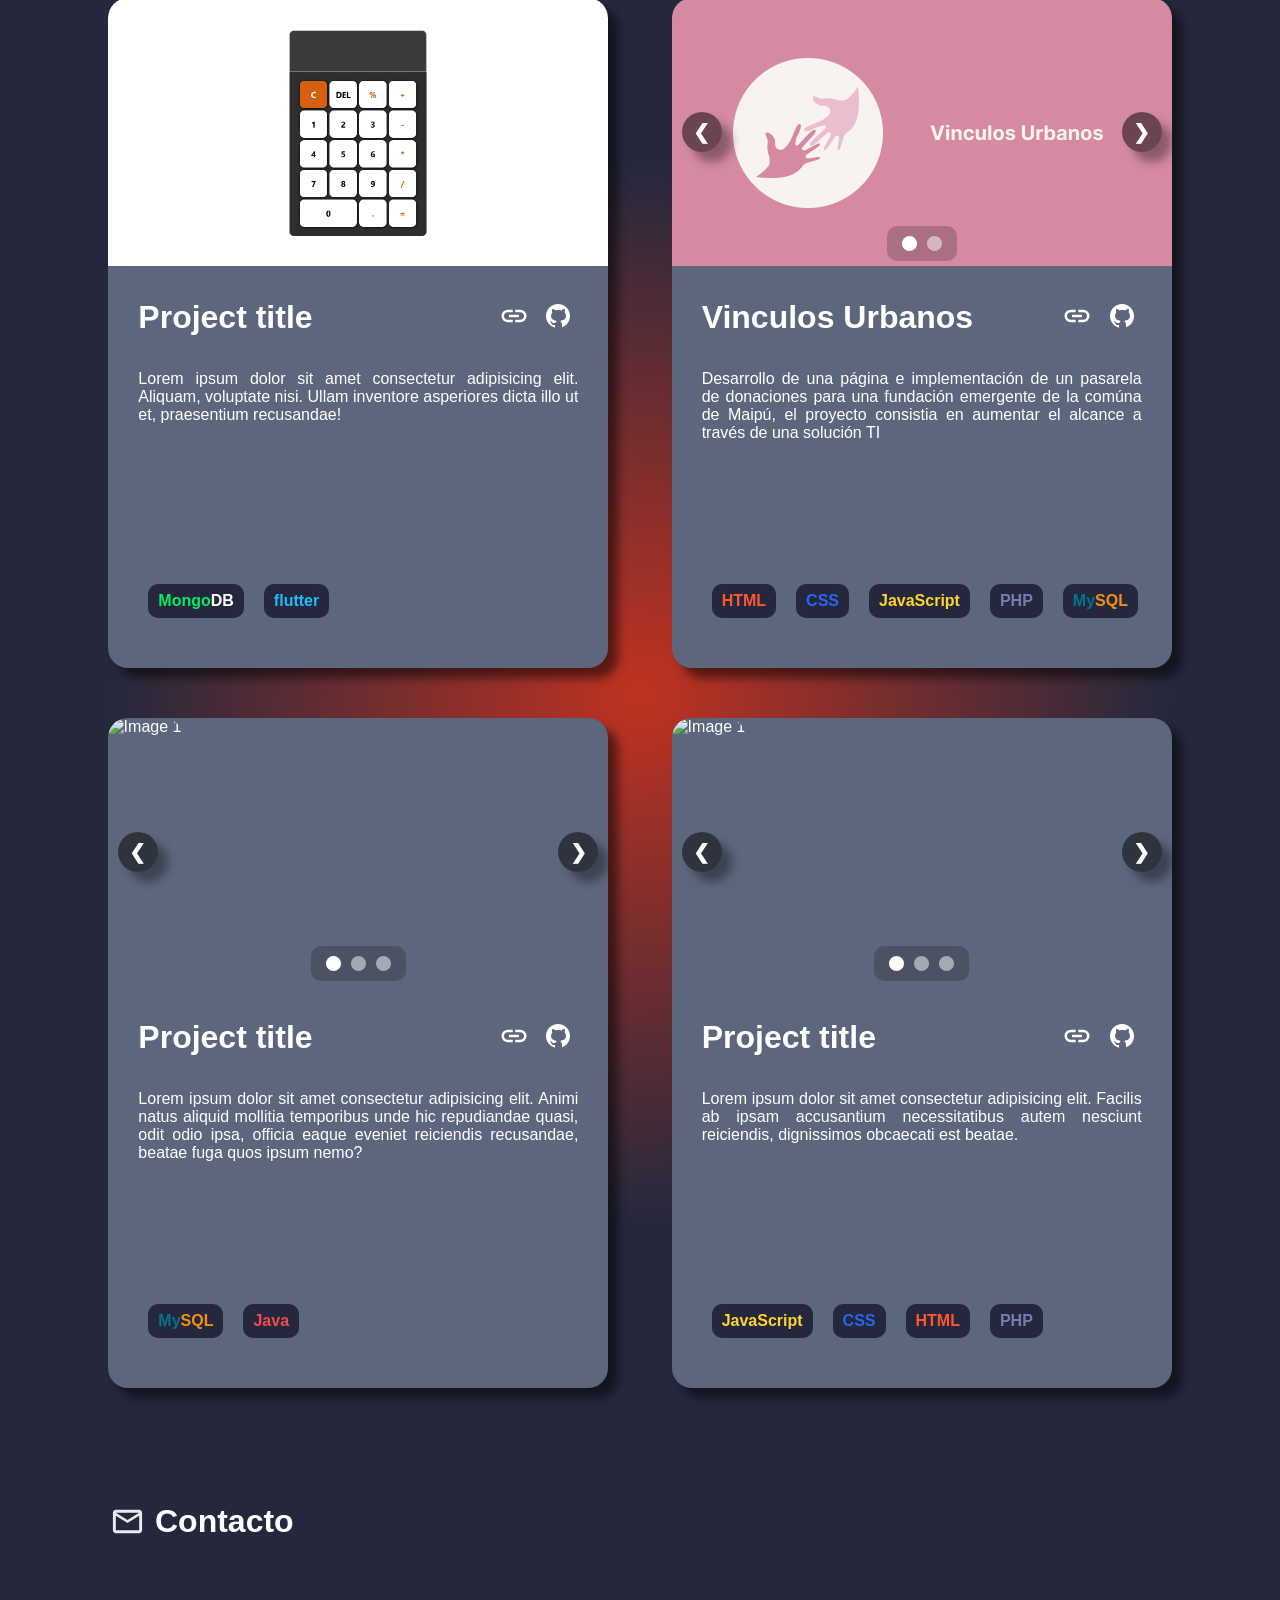
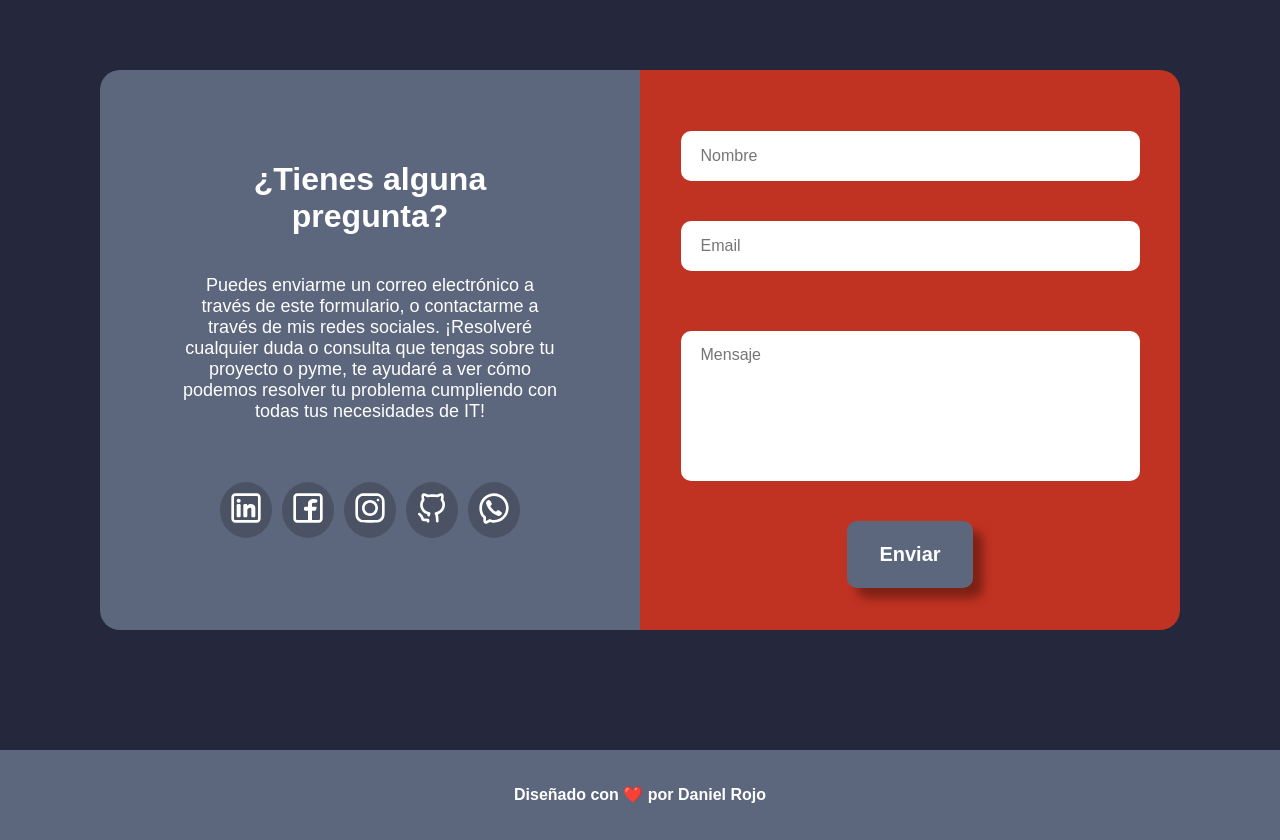
==== commit 3c1e908a: "website v2.5 arreglo de la seccion de proyectos" ====
--- a/index.html
+++ b/index.html
@@ -347,6 +347,8 @@
                                         <div class="slider">
                                             <div class="slide"><img src="resources/project_carousel_media/project_2/p2img1.png" alt="Image 1"></div>
                                             <div class="slide"><img src="resources/project_carousel_media/project_2/p2img2.png" alt="Image 2"></div>
+                                        
+                                        
                                         </div>
                                         <button class="prev">&#10094;</button>
                                         <button class="next">&#10095;</button>
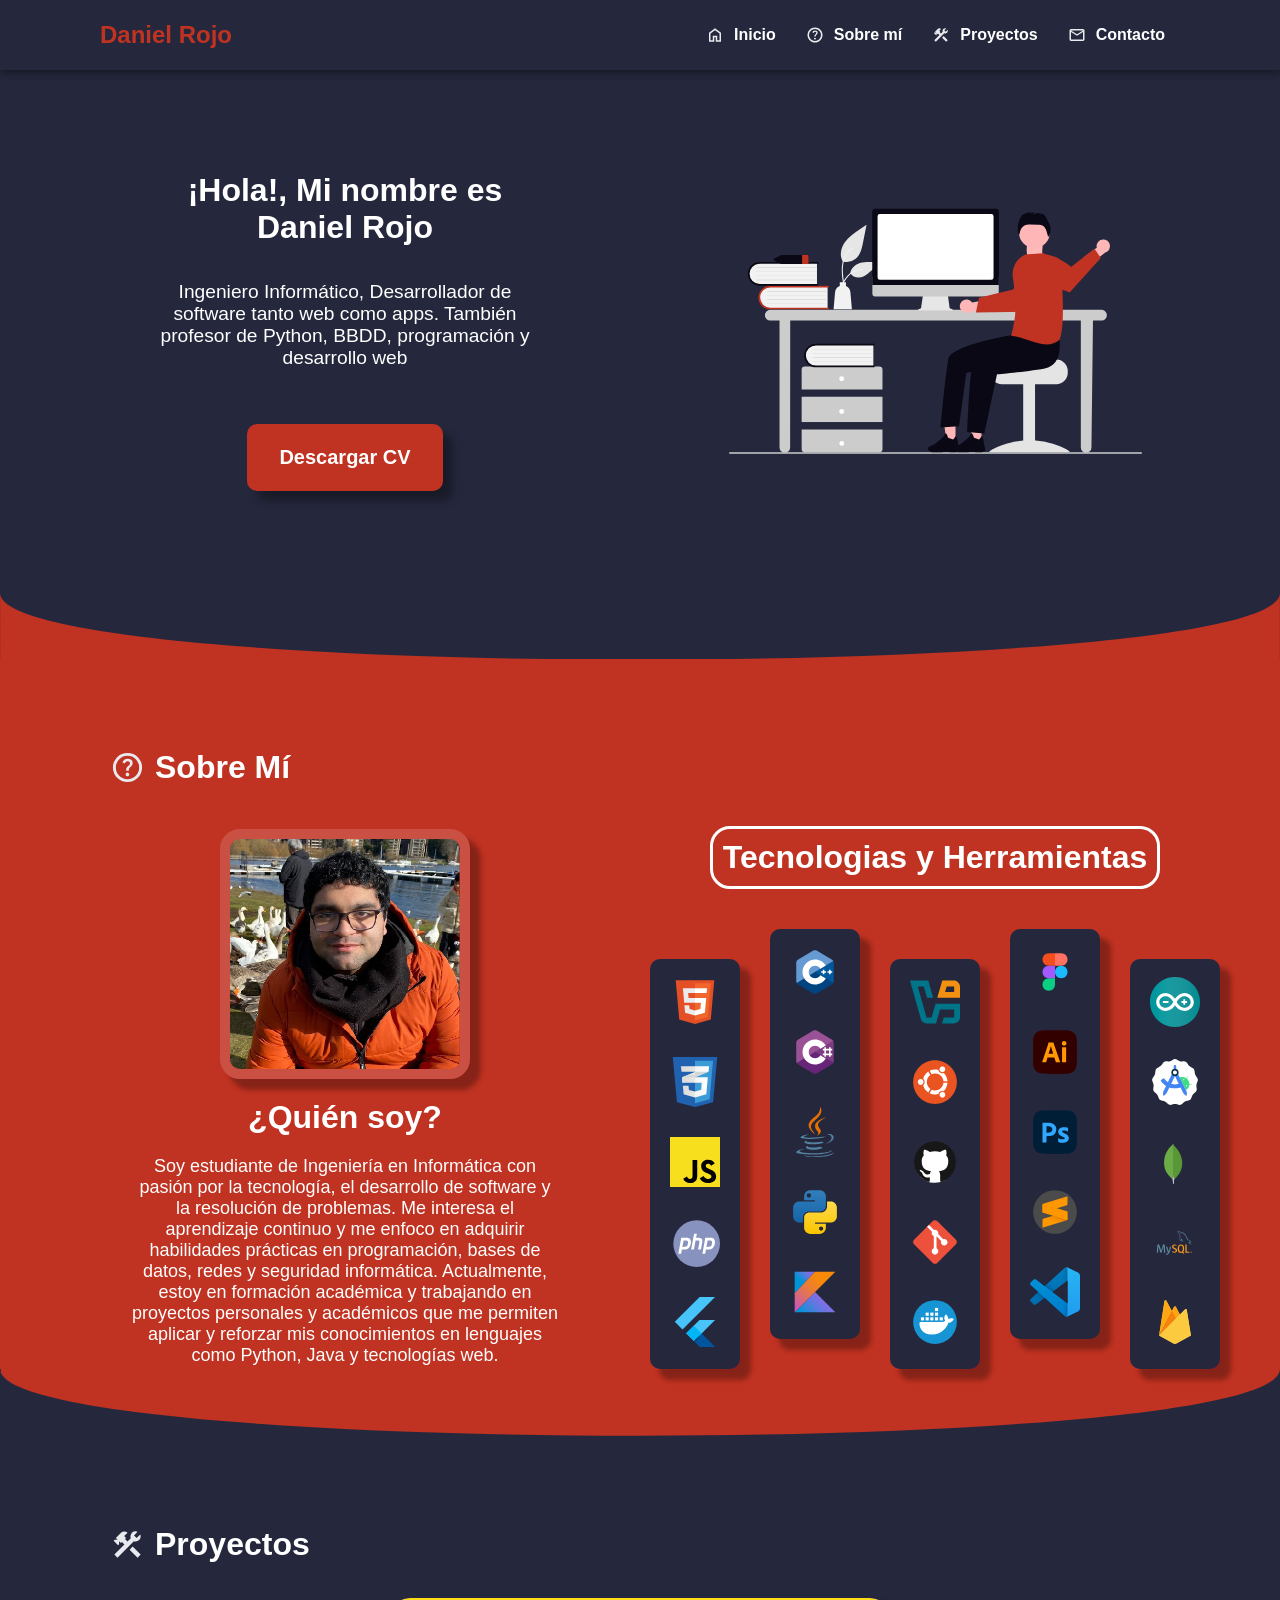
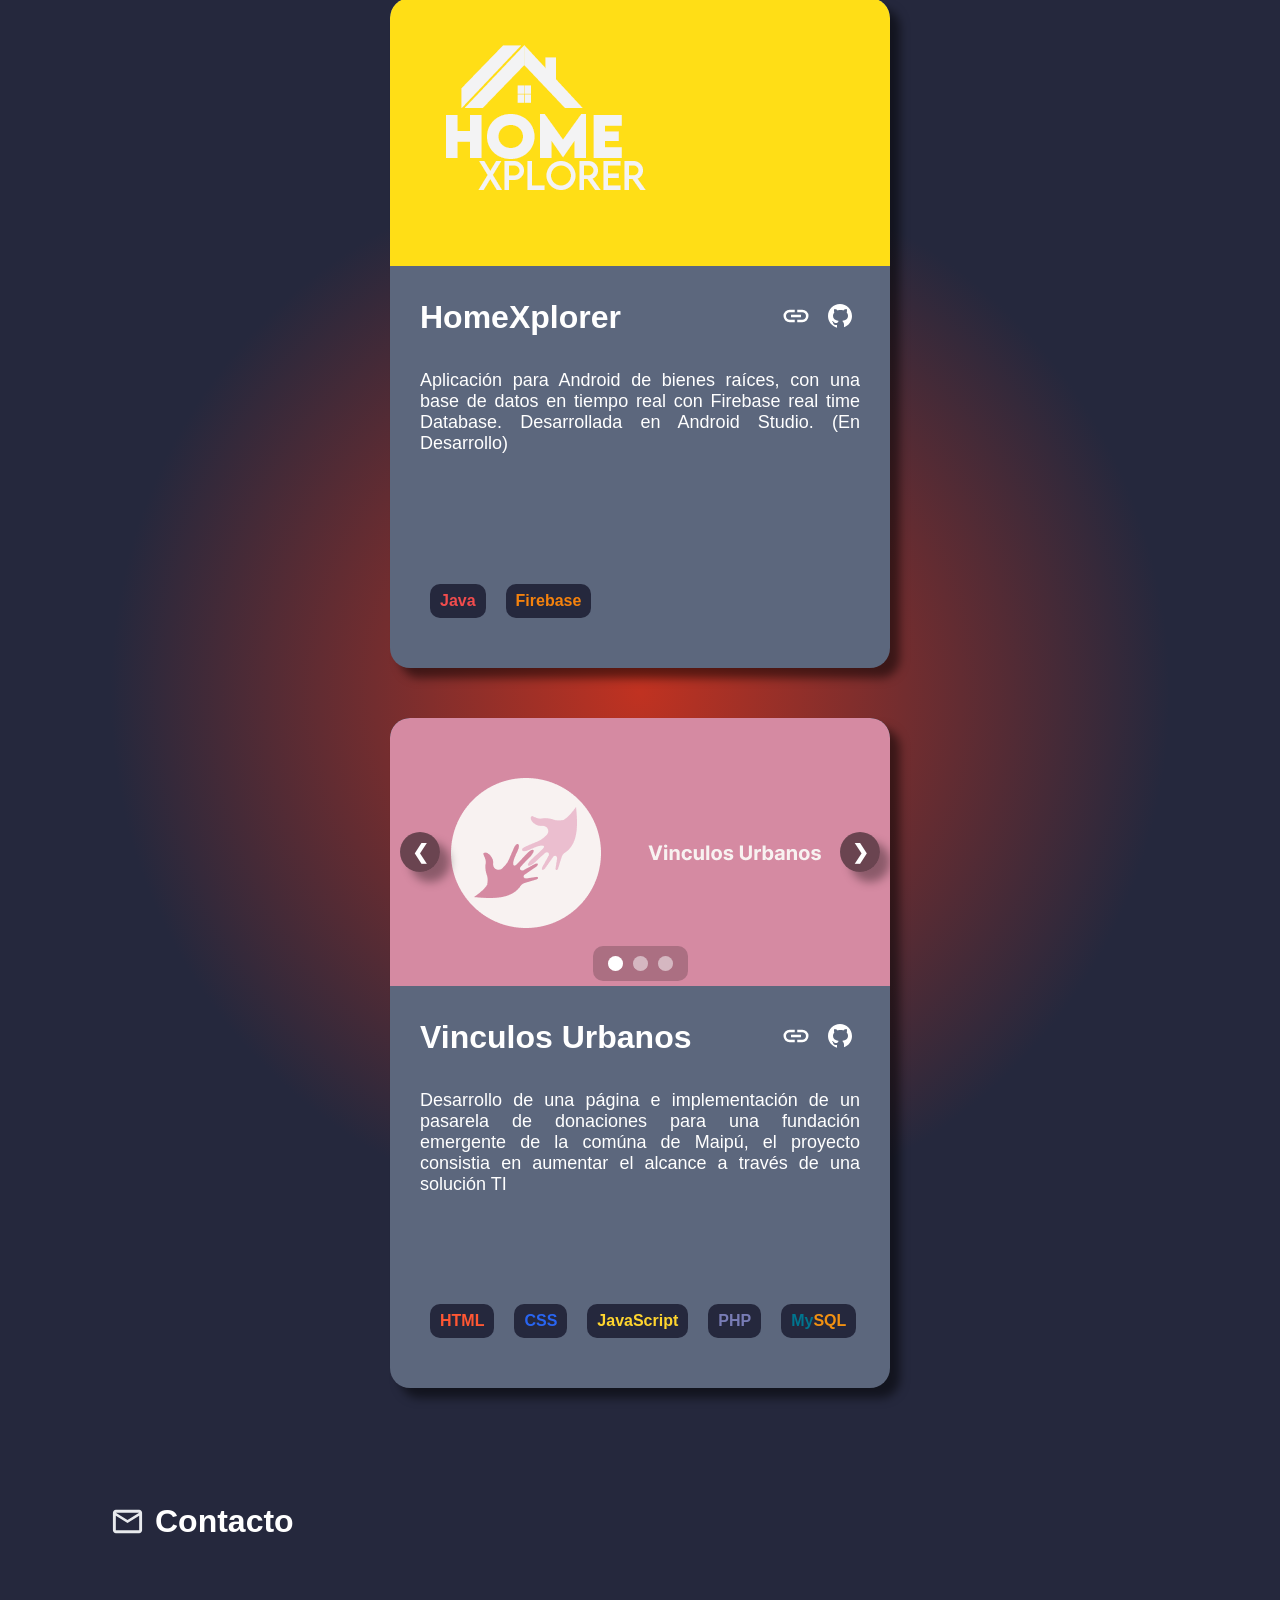
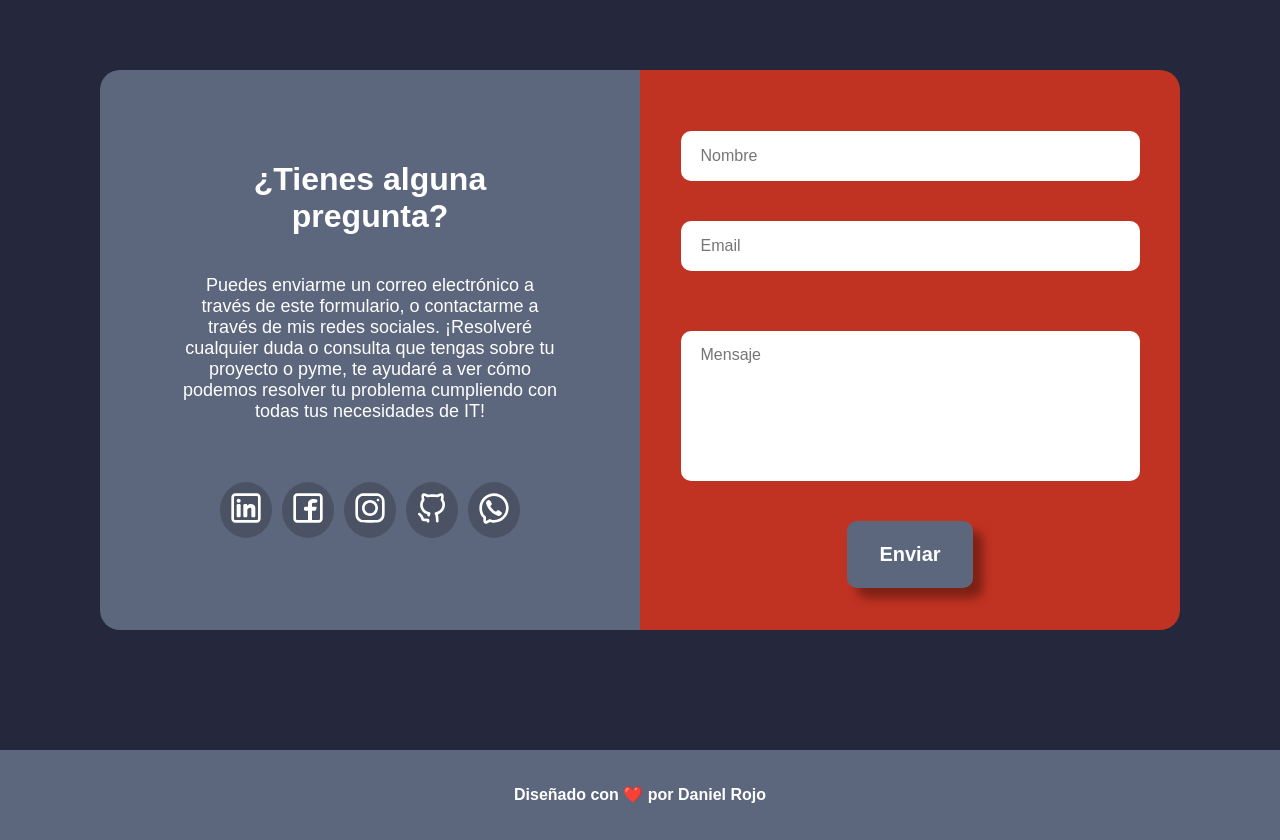
==== commit 6da7060b: "website v2.6 arreglos a la seccion de proyectos" ====
--- a/index.html
+++ b/index.html
@@ -302,7 +302,7 @@
                                 <div class="project-carousel-container">    
                                     <div class="slider-container">
                                         <div class="slider">
-                                            <div class="slide"><img src="/resources/project_carousel_media/project_1/p1img1.png" alt="Image 1"></div>
+                                            <div class="slide"><img src="resources/project_carousel_media/project_1/p1img1.png" alt="Image 1"></div>
                                         </div>
                                         <button class="prev">&#10094;</button>
                                         <button class="next">&#10095;</button>
@@ -316,7 +316,7 @@
                             <div class="project-bottom-content-container">
                                 <div class="project-title-container">
                                     <div class="project-title">
-                                        <h1 class="">Project title</h1>
+                                        <h1 class="">HomeXplorer</h1>
                                     </div>
                                     <div class="project-title-links">
                                         <a href=""><svg xmlns="http://www.w3.org/2000/svg" height="24px" viewBox="0 -960 960 960" width="24px" fill="#e8eaed"><path d="M440-280H280q-83 0-141.5-58.5T80-480q0-83 58.5-141.5T280-680h160v80H280q-50 0-85 35t-35 85q0 50 35 85t85 35h160v80ZM320-440v-80h320v80H320Zm200 160v-80h160q50 0 85-35t35-85q0-50-35-85t-85-35H520v-80h160q83 0 141.5 58.5T880-480q0 83-58.5 141.5T680-280H520Z"/></svg></a>
@@ -324,15 +324,15 @@
                                     </div>
                                 </div>
                                 <div class="project-description-container">
-                                    <p>Lorem ipsum dolor sit amet consectetur adipisicing elit. Aliquam, voluptate nisi. Ullam inventore asperiores dicta illo ut et, praesentium recusandae!</p>
+                                    <p>Aplicación para Android de bienes raíces, con una base de datos en tiempo real con Firebase real time Database. Desarrollada en Android Studio. (En Desarrollo) </p>
                                 </div>
                                 <div class="project-tech-labels">
                                     <div class="project-tech-card-container">
-                                        <div class="project-tech-card mongodb">
-                                            <p>Mongo</p><p>DB</p>
-                                        </div>
-                                        <div class="project-tech-card flutter">
-                                            <p>flutter</p>
+                                        <div class="project-tech-card java">
+                                            <p>Java</p>
+                                        </div>
+                                        <div class="project-tech-card firebase">
+                                            <p>Firebase</p>
                                         </div>
                                     </div>
                                 </div>
@@ -347,8 +347,7 @@
                                         <div class="slider">
                                             <div class="slide"><img src="resources/project_carousel_media/project_2/p2img1.png" alt="Image 1"></div>
                                             <div class="slide"><img src="resources/project_carousel_media/project_2/p2img2.png" alt="Image 2"></div>
-                                        
-                                        
+                                            <div class="slide"><img src="resources/project_carousel_media/project_2/p2img3.png" alt="Image 3"></div>
                                         </div>
                                         <button class="prev">&#10094;</button>
                                         <button class="next">&#10095;</button>
@@ -362,7 +361,7 @@
                             <div class="project-bottom-content-container">
                                 <div class="project-title-container">
                                     <div class="project-title">
-                                        <h1 class="">Vinculos Urbanos   </h1>
+                                        <h1 class="">Vinculos Urbanos</h1>
                                     </div>
                                     <div class="project-title-links">
                                         <a href=""><svg xmlns="http://www.w3.org/2000/svg" height="24px" viewBox="0 -960 960 960" width="24px" fill="#e8eaed"><path d="M440-280H280q-83 0-141.5-58.5T80-480q0-83 58.5-141.5T280-680h160v80H280q-50 0-85 35t-35 85q0 50 35 85t85 35h160v80ZM320-440v-80h320v80H320Zm200 160v-80h160q50 0 85-35t35-85q0-50-35-85t-85-35H520v-80h160q83 0 141.5 58.5T880-480q0 83-58.5 141.5T680-280H520Z"/></svg></a>
@@ -389,118 +388,12 @@
                                         <div class="project-tech-card mysql">
                                             <p>My</p><p>SQL</p>
                                         </div>
-                                        <!-- <div class="project-tech-card python">
-                                            <p>Py</p><p>thon</p>
-                                        </div>
-                                        <div class="project-tech-card firebase">
-                                            <p>Firebase</p>
-                                        </div>
-                                        <div class="project-tech-card c">
-                                            <p>C</p>
-                                        </div> -->
-                                    </div>
-                                </div>
-                            </div>
-                        </div>
-                    </div>
-
-                    <div class="animated project-container">
-                        <div class="project-wrapper">
-                                <div class="project-carousel-container">    
-                                    <div class="slider-container">
-                                        <div class="slider">
-                                            <div class="slide"><img src="https://images.unsplash.com/photo-1725120344808-420e96dd8fdf?q=80&w=2026&auto=format&fit=crop&ixlib=rb-4.0.3&ixid=M3wxMjA3fDB8MHxwaG90by1wYWdlfHx8fGVufDB8fHx8fA%3D%3D" alt="Image 1"></div>
-                                            <div class="slide"><img src="https://images.unsplash.com/photo-1724931282671-2d3bcd6de8f2?q=80&w=2071&auto=format&fit=crop&ixlib=rb-4.0.3&ixid=M3wxMjA3fDB8MHxwaG90by1wYWdlfHx8fGVufDB8fHx8fA%3D%3D" alt="Image 2"></div>
-                                            <div class="slide"><img src="https://images.unsplash.com/photo-1724875299388-7257f4af1cf9?q=80&w=2070&auto=format&fit=crop&ixlib=rb-4.0.3&ixid=M3wxMjA3fDB8MHxwaG90by1wYWdlfHx8fGVufDB8fHx8fA%3D%3D" alt="Image 3"></div>
-                                        </div>
-                                        <button class="prev">&#10094;</button>
-                                        <button class="next">&#10095;</button>
-                                    </div>
-                                    <div class="dots-container">
-                                        <span class="dot" data-index="0"></span>
-                                        <span class="dot" data-index="1"></span>
-                                        <span class="dot" data-index="2"></span>
-                                    </div>
-                                </div>
-                            <div class="project-bottom-content-container">
-                                <div class="project-title-container">
-                                    <div class="project-title">
-                                        <h1 class="">Project title</h1>
-                                    </div>
-                                    <div class="project-title-links">
-                                        <a href=""><svg xmlns="http://www.w3.org/2000/svg" height="24px" viewBox="0 -960 960 960" width="24px" fill="#e8eaed"><path d="M440-280H280q-83 0-141.5-58.5T80-480q0-83 58.5-141.5T280-680h160v80H280q-50 0-85 35t-35 85q0 50 35 85t85 35h160v80ZM320-440v-80h320v80H320Zm200 160v-80h160q50 0 85-35t35-85q0-50-35-85t-85-35H520v-80h160q83 0 141.5 58.5T880-480q0 83-58.5 141.5T680-280H520Z"/></svg></a>
-                                        <a href=""><svg xmlns="http://www.w3.org/2000/svg" x="0px" y="0px" width="100" height="100" viewBox="0 0 30 30"><path d="M15,3C8.373,3,3,8.373,3,15c0,5.623,3.872,10.328,9.092,11.63C12.036,26.468,12,26.28,12,26.047v-2.051 c-0.487,0-1.303,0-1.508,0c-0.821,0-1.551-0.353-1.905-1.009c-0.393-0.729-0.461-1.844-1.435-2.526 c-0.289-0.227-0.069-0.486,0.264-0.451c0.615,0.174,1.125,0.596,1.605,1.222c0.478,0.627,0.703,0.769,1.596,0.769 c0.433,0,1.081-0.025,1.691-0.121c0.328-0.833,0.895-1.6,1.588-1.962c-3.996-0.411-5.903-2.399-5.903-5.098 c0-1.162,0.495-2.286,1.336-3.233C9.053,10.647,8.706,8.73,9.435,8c1.798,0,2.885,1.166,3.146,1.481C13.477,9.174,14.461,9,15.495,9 c1.036,0,2.024,0.174,2.922,0.483C18.675,9.17,19.763,8,21.565,8c0.732,0.731,0.381,2.656,0.102,3.594 c0.836,0.945,1.328,2.066,1.328,3.226c0,2.697-1.904,4.684-5.894,5.097C18.199,20.49,19,22.1,19,23.313v2.734 c0,0.104-0.023,0.179-0.035,0.268C23.641,24.676,27,20.236,27,15C27,8.373,21.627,3,15,3z"></path></svg></a>
-                                    </div>
-                                </div>
-                                <div class="project-description-container">
-                                    <p>Lorem ipsum dolor sit amet consectetur adipisicing elit. Animi natus aliquid mollitia temporibus unde hic repudiandae quasi, odit odio ipsa, officia eaque eveniet reiciendis recusandae, beatae fuga quos ipsum nemo?</p>
-                                </div>
-                                <div class="project-tech-labels">
-                                    <div class="project-tech-card-container">
-                                        <div class="project-tech-card mysql">
-                                            <p>My</p><p>SQL</p>
-                                        </div>
-
-                                        <div class="project-tech-card java">
-                                            <p>Java</p>
-                                        </div>
-
-                                    </div>
-                                </div>
-                            </div>
-                        </div>
-                    </div>
-
-                    <div class="animated project-container">
-                        <div class="project-wrapper">
-                                <div class="project-carousel-container">    
-                                    <div class="slider-container">
-                                        <div class="slider">
-                                            <div class="slide"><img src="https://images.unsplash.com/photo-1725120344808-420e96dd8fdf?q=80&w=2026&auto=format&fit=crop&ixlib=rb-4.0.3&ixid=M3wxMjA3fDB8MHxwaG90by1wYWdlfHx8fGVufDB8fHx8fA%3D%3D" alt="Image 1"></div>
-                                            <div class="slide"><img src="https://images.unsplash.com/photo-1724931282671-2d3bcd6de8f2?q=80&w=2071&auto=format&fit=crop&ixlib=rb-4.0.3&ixid=M3wxMjA3fDB8MHxwaG90by1wYWdlfHx8fGVufDB8fHx8fA%3D%3D" alt="Image 2"></div>
-                                            <div class="slide"><img src="https://images.unsplash.com/photo-1724875299388-7257f4af1cf9?q=80&w=2070&auto=format&fit=crop&ixlib=rb-4.0.3&ixid=M3wxMjA3fDB8MHxwaG90by1wYWdlfHx8fGVufDB8fHx8fA%3D%3D" alt="Image 3"></div>
-                                        </div>
-                                        <button class="prev">&#10094;</button>
-                                        <button class="next">&#10095;</button>
-                                    </div>
-                                    <div class="dots-container">
-                                        <span class="dot" data-index="0"></span>
-                                        <span class="dot" data-index="1"></span>
-                                        <span class="dot" data-index="2"></span>
-                                    </div>
-                                </div>
-                            <div class="project-bottom-content-container">
-                                <div class="project-title-container">
-                                    <div class="project-title">
-                                        <h1 class="">Project title</h1>
-                                    </div>
-                                    <div class="project-title-links">
-                                        <a href=""><svg xmlns="http://www.w3.org/2000/svg" height="24px" viewBox="0 -960 960 960" width="24px" fill="#e8eaed"><path d="M440-280H280q-83 0-141.5-58.5T80-480q0-83 58.5-141.5T280-680h160v80H280q-50 0-85 35t-35 85q0 50 35 85t85 35h160v80ZM320-440v-80h320v80H320Zm200 160v-80h160q50 0 85-35t35-85q0-50-35-85t-85-35H520v-80h160q83 0 141.5 58.5T880-480q0 83-58.5 141.5T680-280H520Z"/></svg></a>
-                                        <a href=""><svg xmlns="http://www.w3.org/2000/svg" x="0px" y="0px" width="100" height="100" viewBox="0 0 30 30"><path d="M15,3C8.373,3,3,8.373,3,15c0,5.623,3.872,10.328,9.092,11.63C12.036,26.468,12,26.28,12,26.047v-2.051 c-0.487,0-1.303,0-1.508,0c-0.821,0-1.551-0.353-1.905-1.009c-0.393-0.729-0.461-1.844-1.435-2.526 c-0.289-0.227-0.069-0.486,0.264-0.451c0.615,0.174,1.125,0.596,1.605,1.222c0.478,0.627,0.703,0.769,1.596,0.769 c0.433,0,1.081-0.025,1.691-0.121c0.328-0.833,0.895-1.6,1.588-1.962c-3.996-0.411-5.903-2.399-5.903-5.098 c0-1.162,0.495-2.286,1.336-3.233C9.053,10.647,8.706,8.73,9.435,8c1.798,0,2.885,1.166,3.146,1.481C13.477,9.174,14.461,9,15.495,9 c1.036,0,2.024,0.174,2.922,0.483C18.675,9.17,19.763,8,21.565,8c0.732,0.731,0.381,2.656,0.102,3.594 c0.836,0.945,1.328,2.066,1.328,3.226c0,2.697-1.904,4.684-5.894,5.097C18.199,20.49,19,22.1,19,23.313v2.734 c0,0.104-0.023,0.179-0.035,0.268C23.641,24.676,27,20.236,27,15C27,8.373,21.627,3,15,3z"></path></svg></a>
-                                    </div>
-                                </div>
-                                <div class="project-description-container">
-                                    <p>Lorem ipsum dolor sit amet consectetur adipisicing elit. Facilis ab ipsam accusantium necessitatibus autem nesciunt reiciendis, dignissimos obcaecati est beatae.</p>
-                                </div>
-                                <div class="project-tech-labels">
-                                    <div class="project-tech-card-container">
-                                        <div class="project-tech-card js">
-                                            <p>JavaScript</p>
-                                        </div>
-                                        <div class="project-tech-card css">
-                                            <p>CSS</p>
-                                        </div>
-                                        <div class="project-tech-card html">
-                                            <p>HTML</p>
-                                        </div>
-                                        <div class="project-tech-card php">
-                                            <p>PHP</p>
-                                        </div>
-                                    </div>
-                                </div>
-                            </div>
-                        </div>
-                    </div>
+                                    </div>
+                                </div>
+                            </div>
+                        </div>
+                    </div>
+
                 </div>
             </div>
         </div>
--- a/style.css
+++ b/style.css
@@ -476,7 +476,7 @@
     border-radius:20px;
     top: 50%;
     box-shadow: 10px 10px 10px rgba(0, 0, 0, 0.5); /* Adds a subtle shadow for depth */
-    margin: 25px 5px;
+    margin: 25px 50px;
   }
   
   .project-wrapper {
@@ -633,6 +633,10 @@
     overflow: hidden;
   }
 
+    .project-description-container p{
+    font-size: 18px;
+  }
+
   .project-tech-labels {
     position: absolute;
     bottom: 40px;
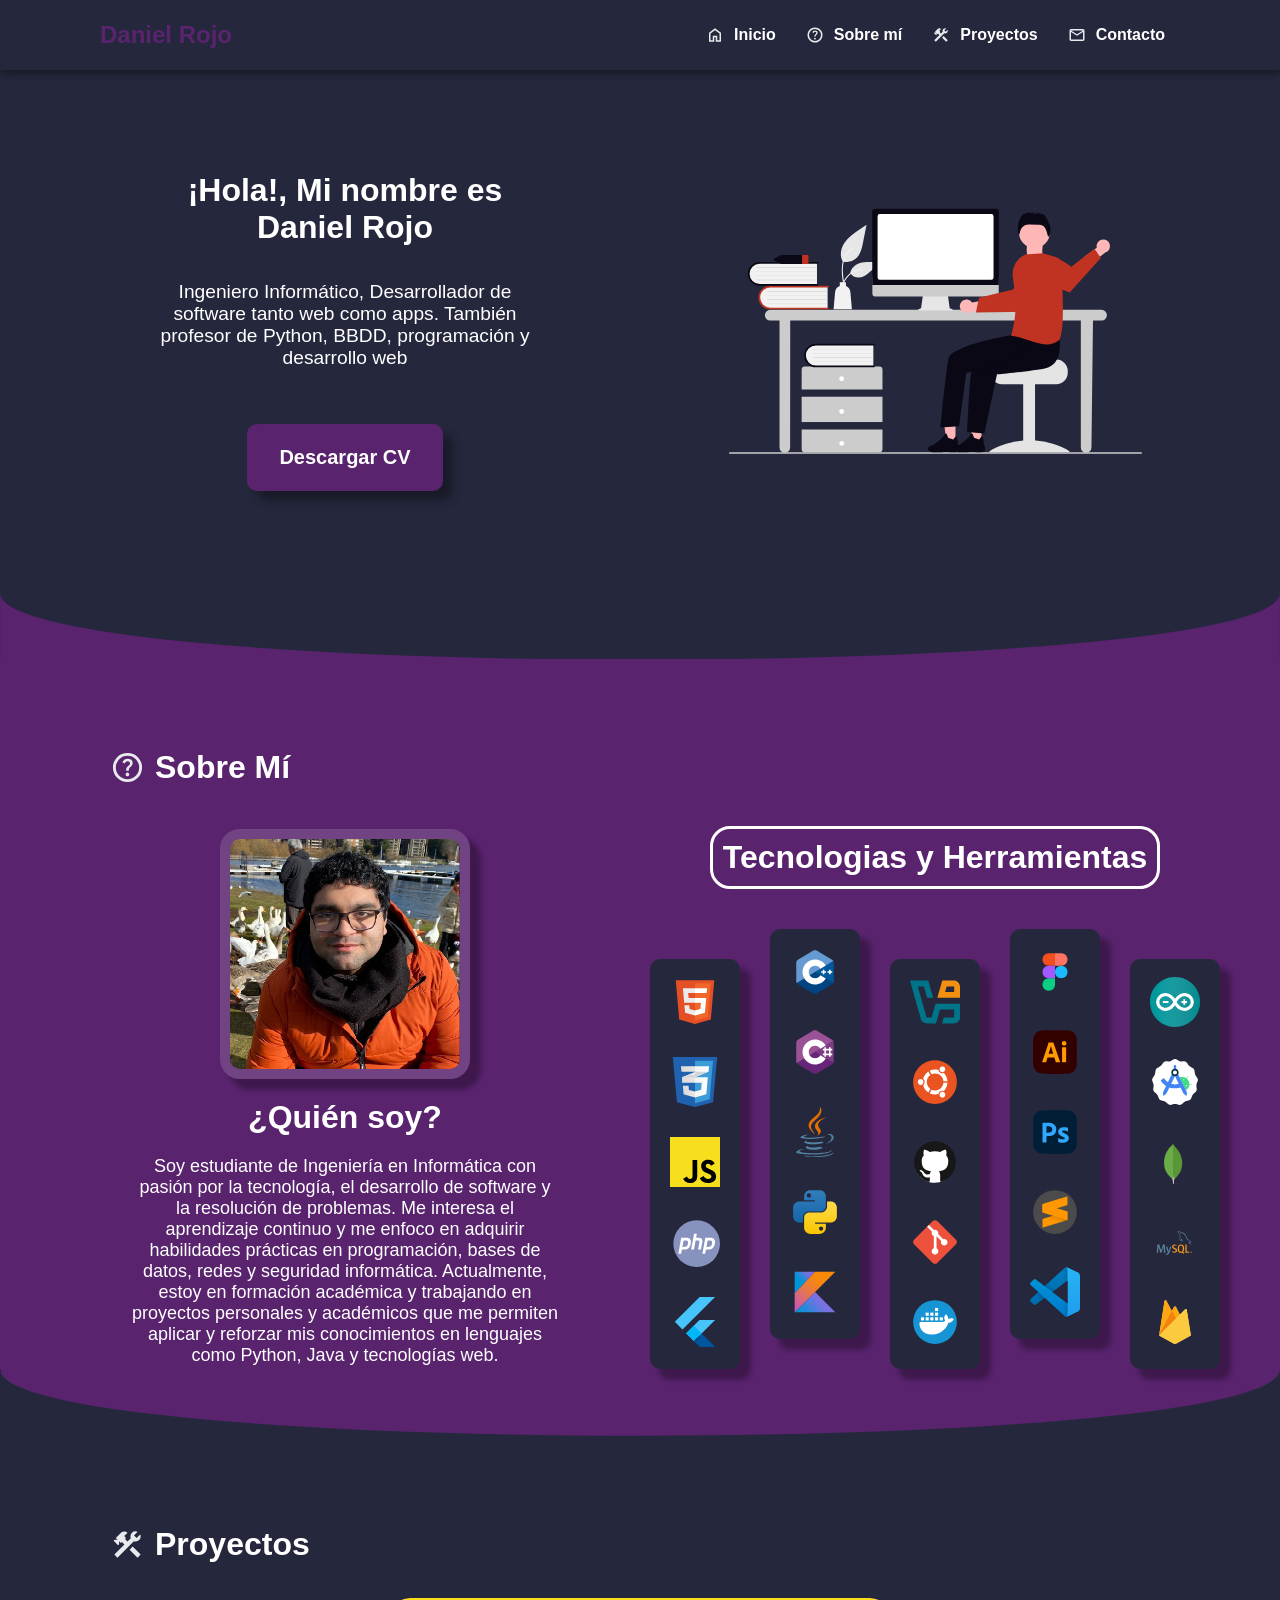
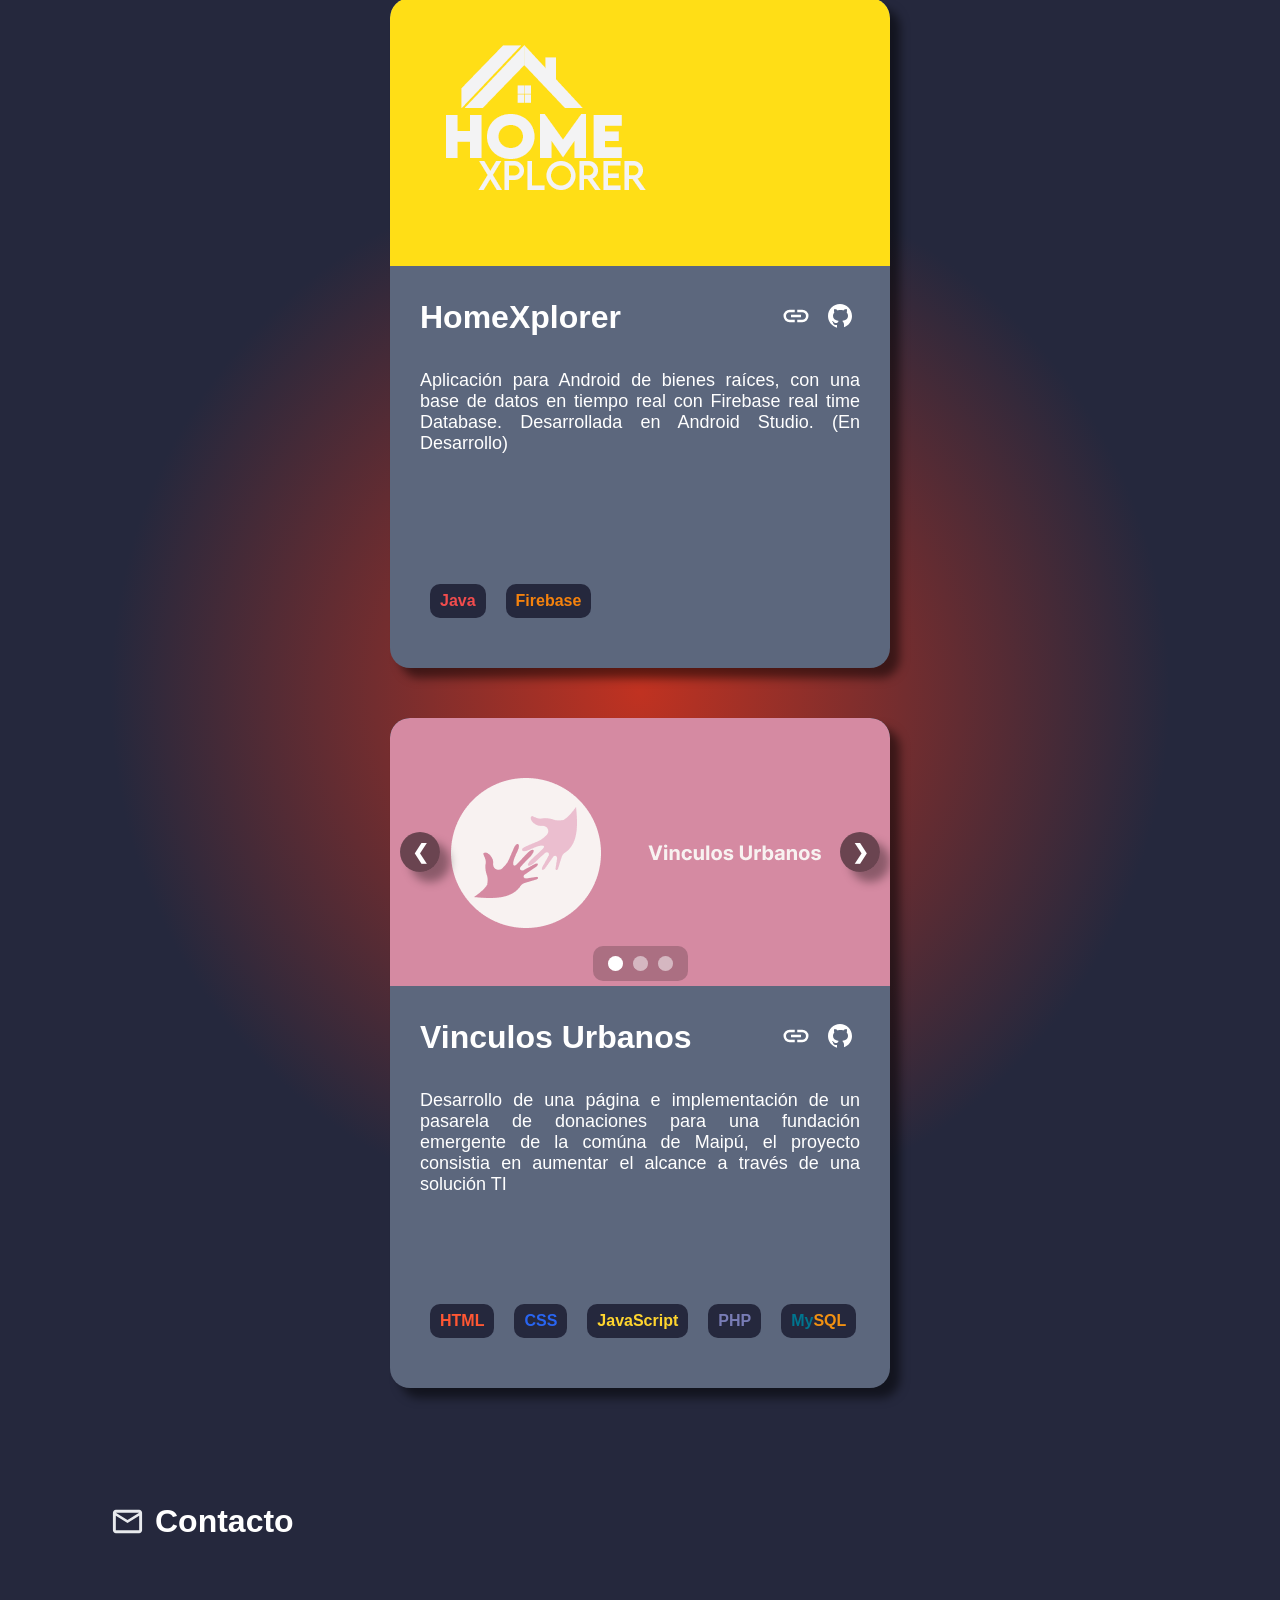
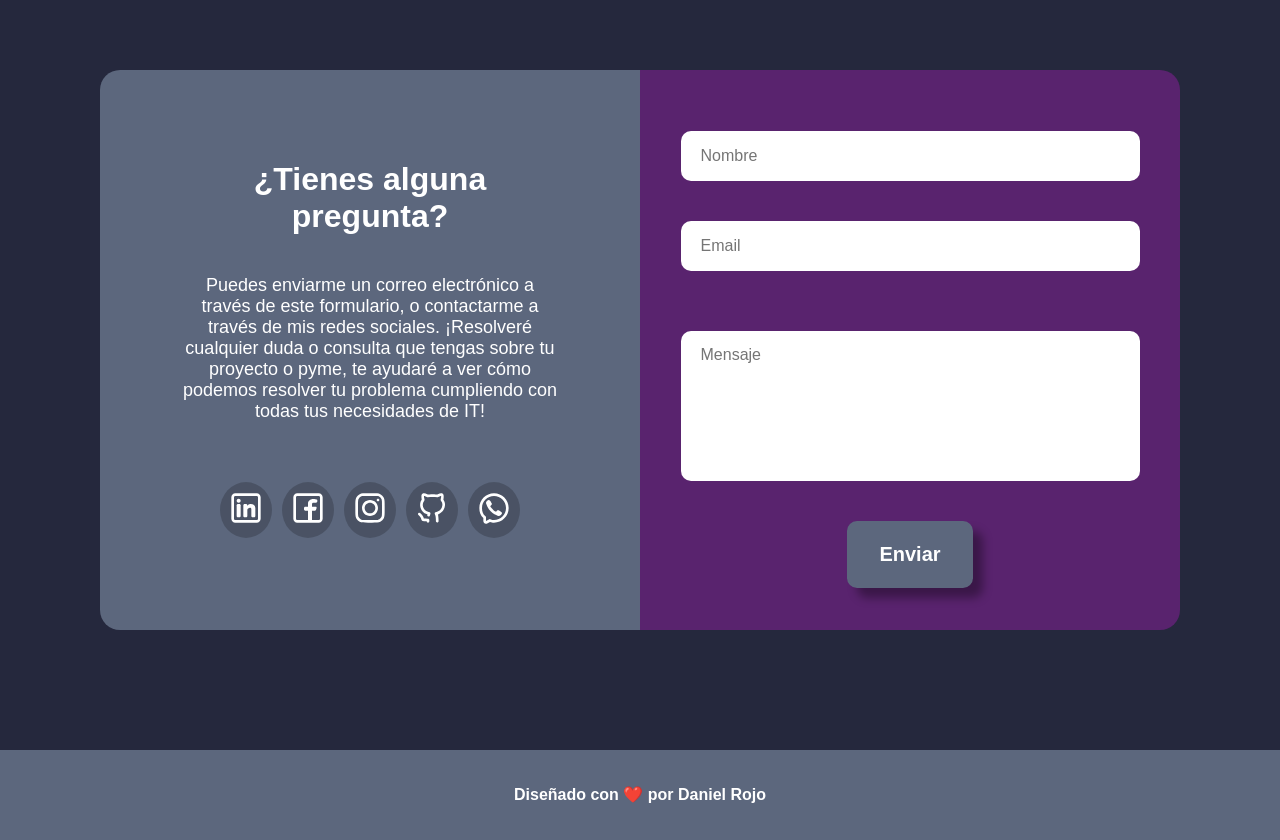
==== commit ee02a98b: "website v2 - recolor recolor con la paleta nueva" ====
--- a/index.html
+++ b/index.html
@@ -337,7 +337,7 @@
                                     </div>
                                 </div>
                             </div>
-                        </div>
+                        </div>  
                     </div>
 
                     <div class="animated project-container">
--- a/style.css
+++ b/style.css
@@ -1,7 +1,7 @@
 :root{
     --primary-color: #25283D;
     --secondary-color: #5C677D;
-    --accent-color: #C03221;
+    --accent-color: #59236e;
     --primary-text-color: #fff;
     --secondary-text-color: #25283D;
 }
@@ -26,7 +26,7 @@
 
 nav {
     background-color: var(--primary-color);
-    height: 70px;
+    height: 70px;   
     width: 100%;
     display: flex;
     align-items: center;
